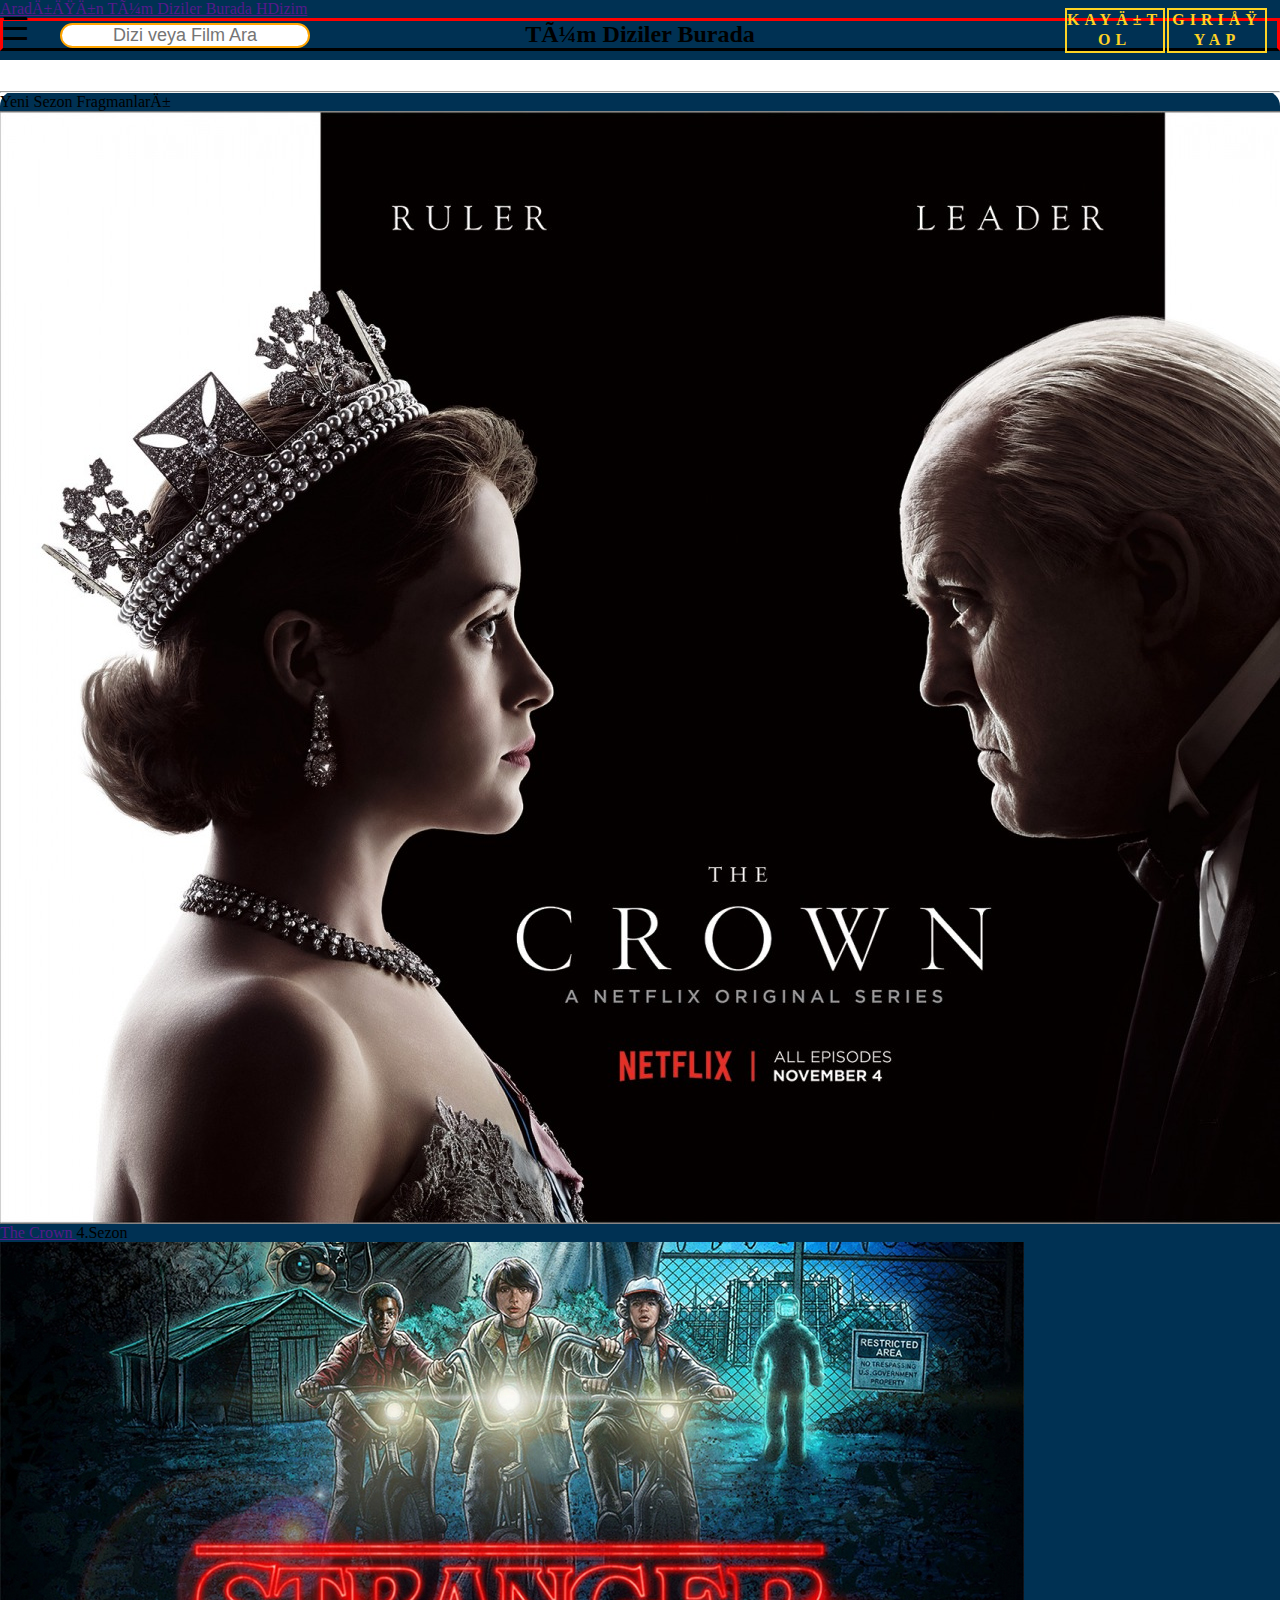
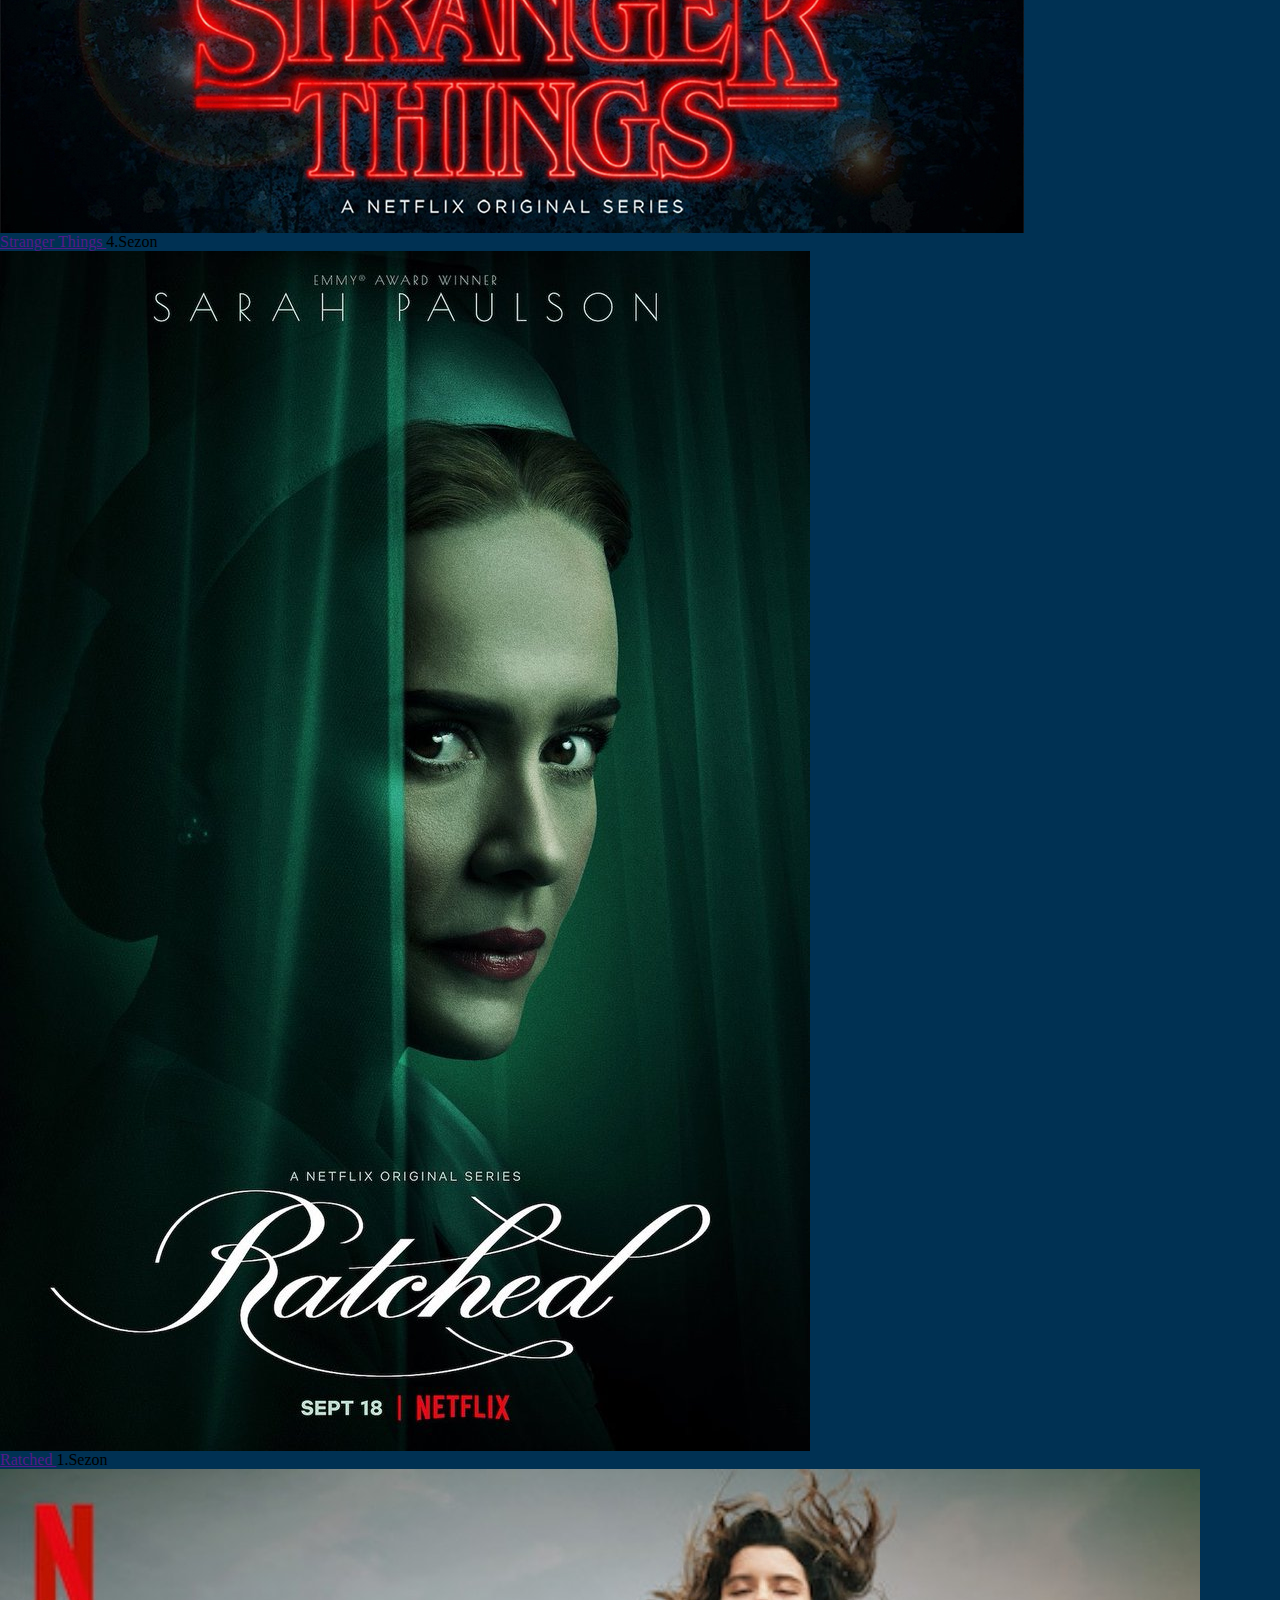
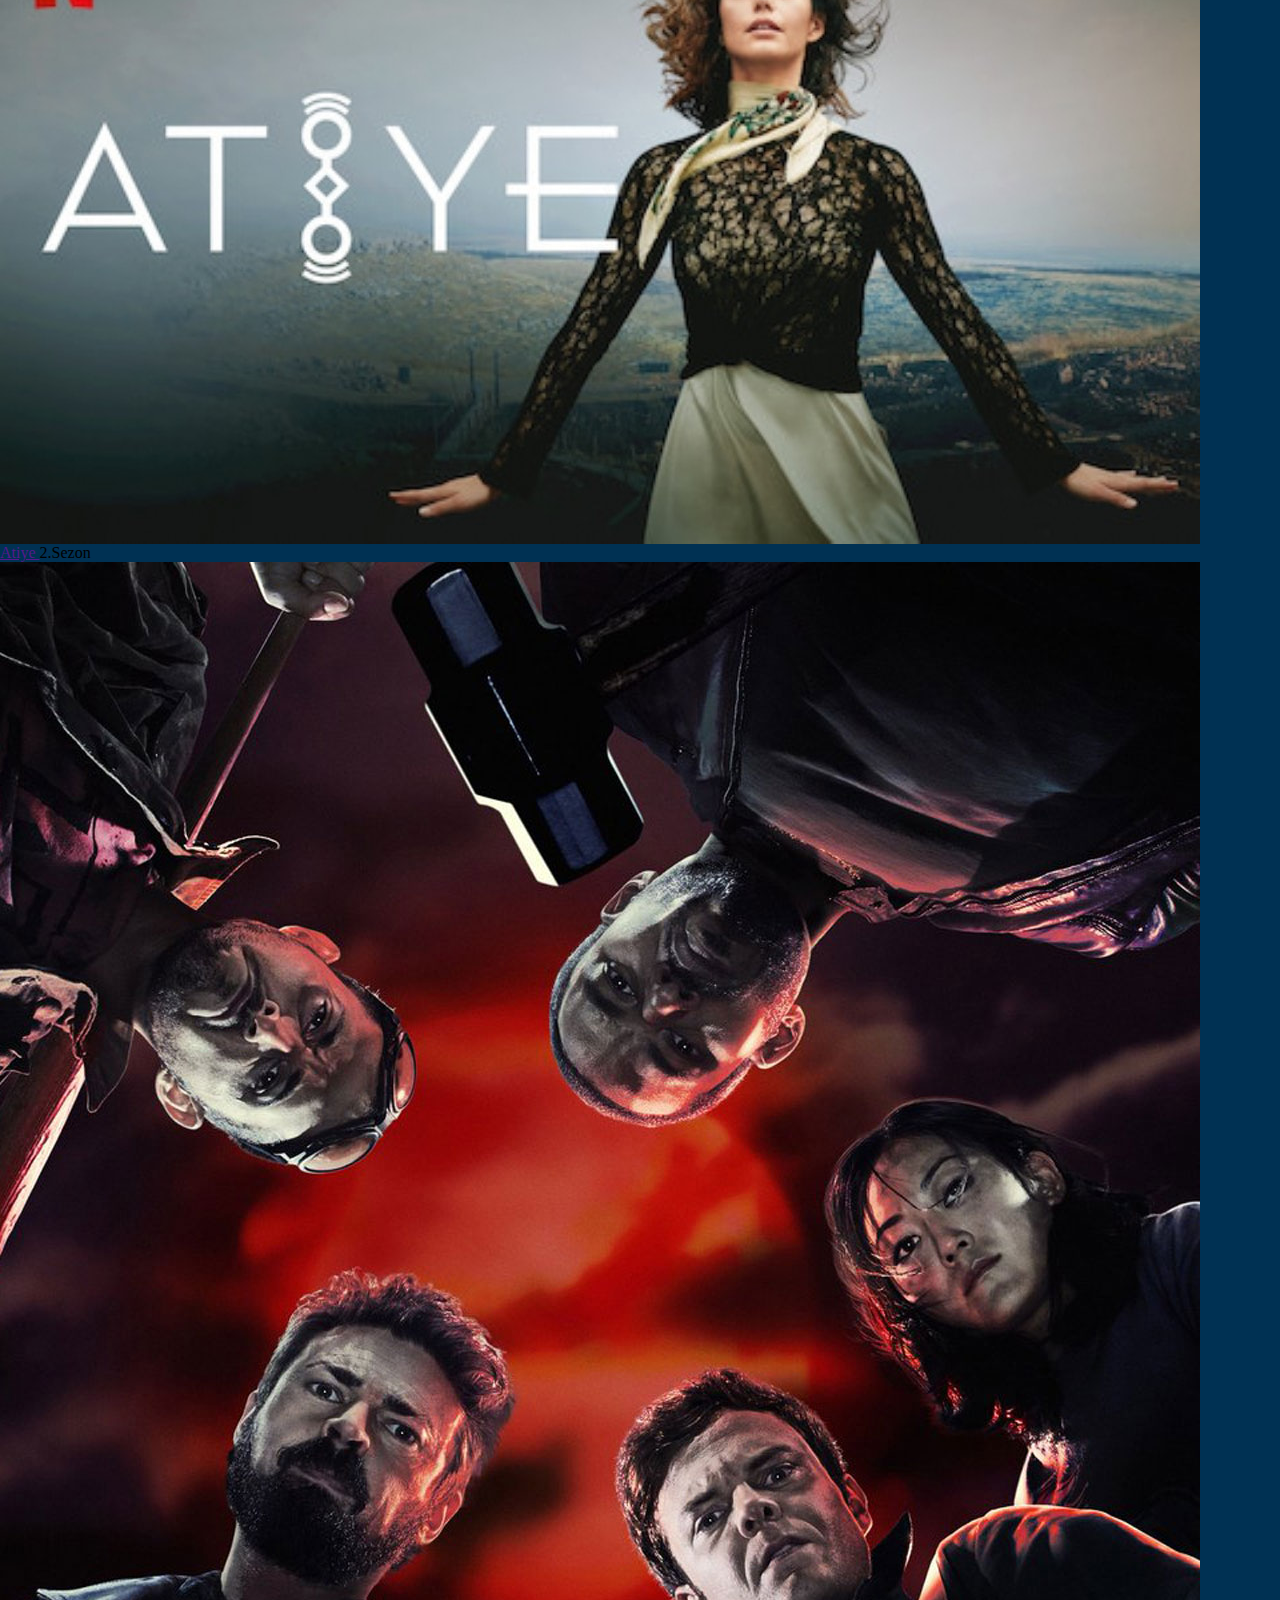
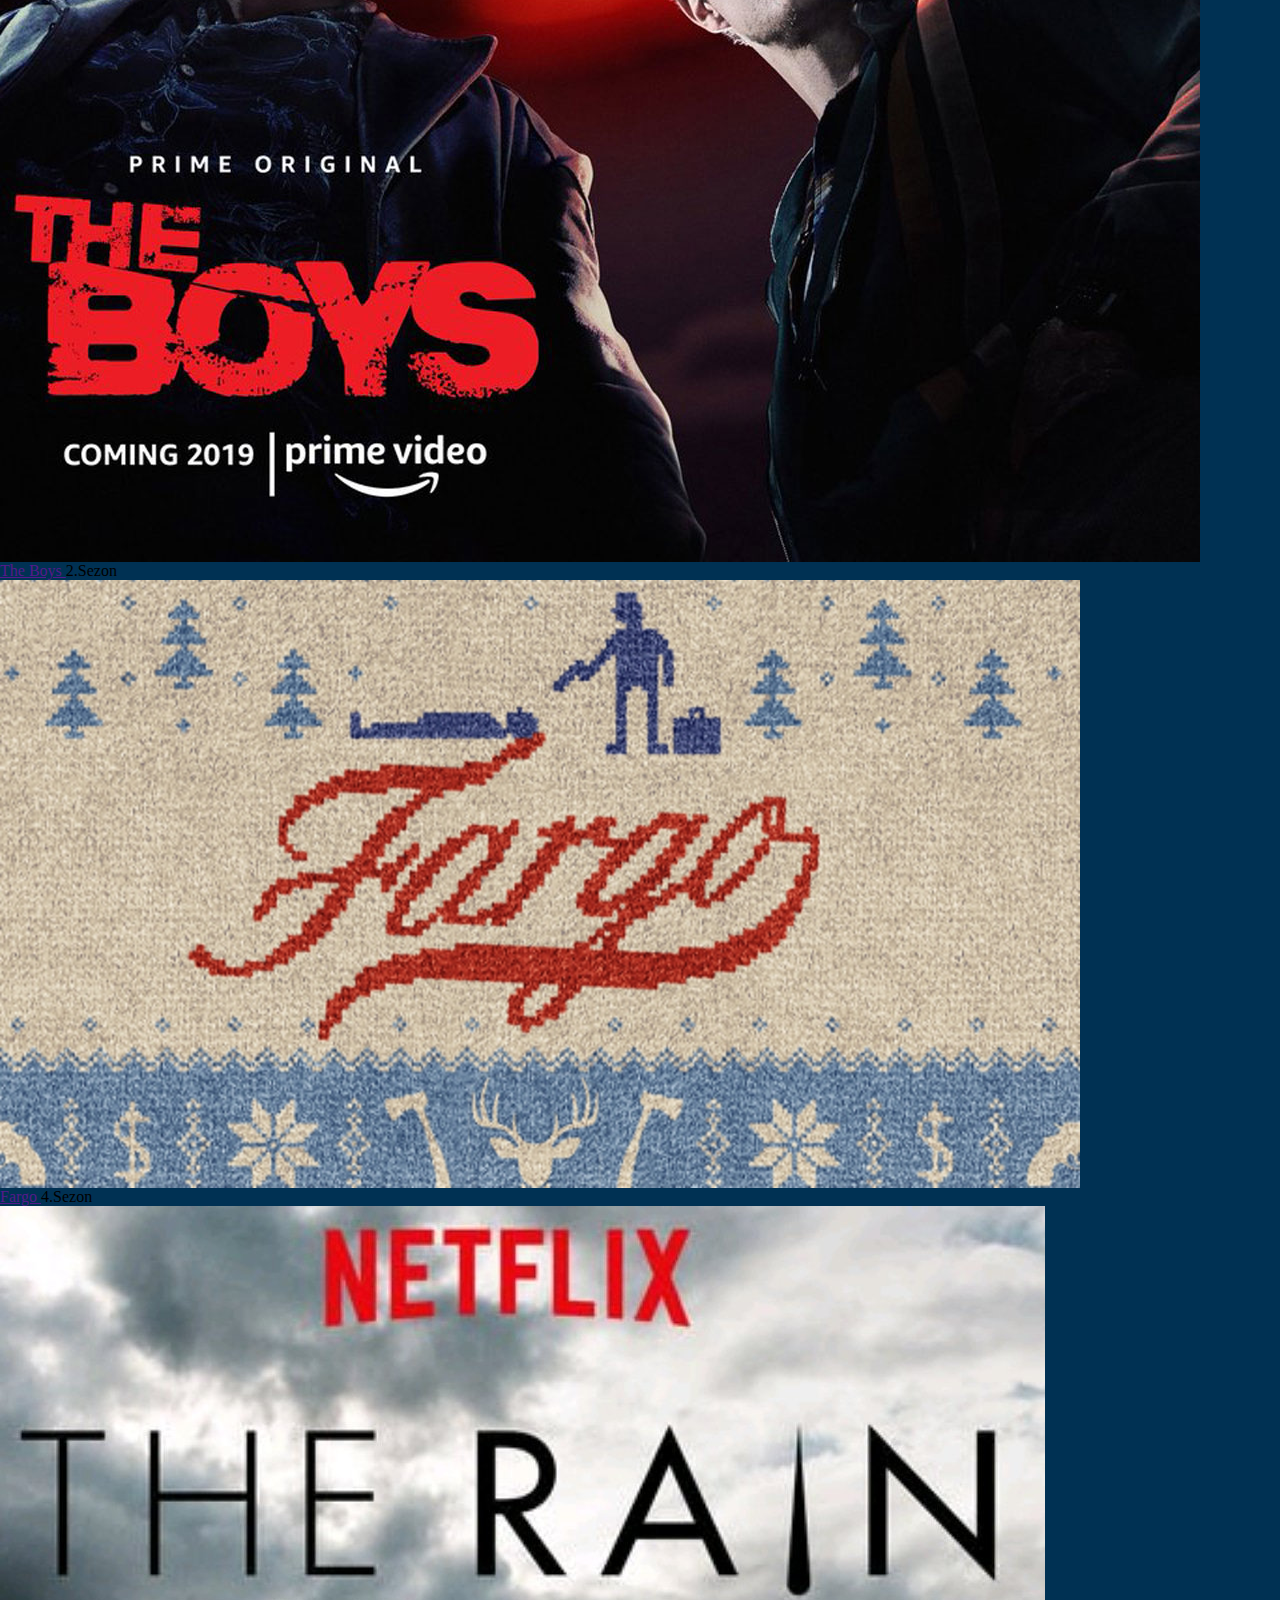
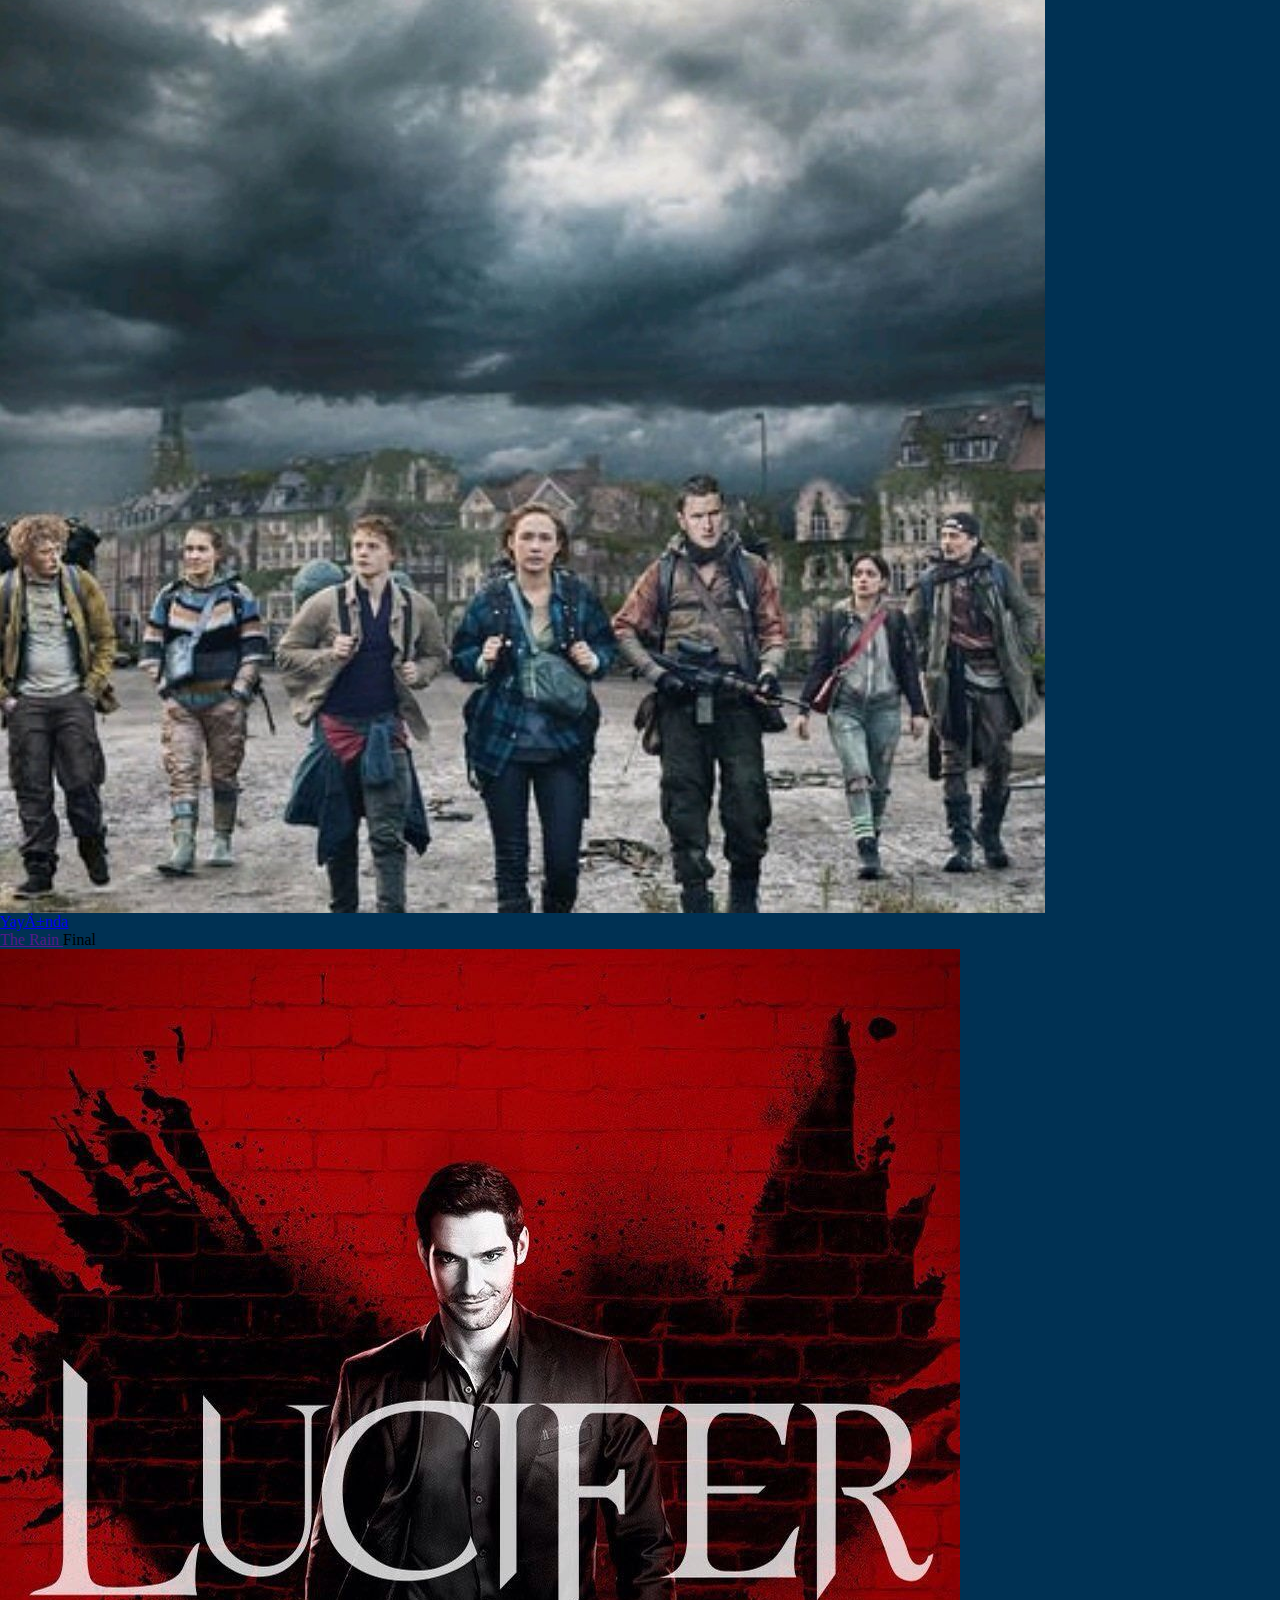
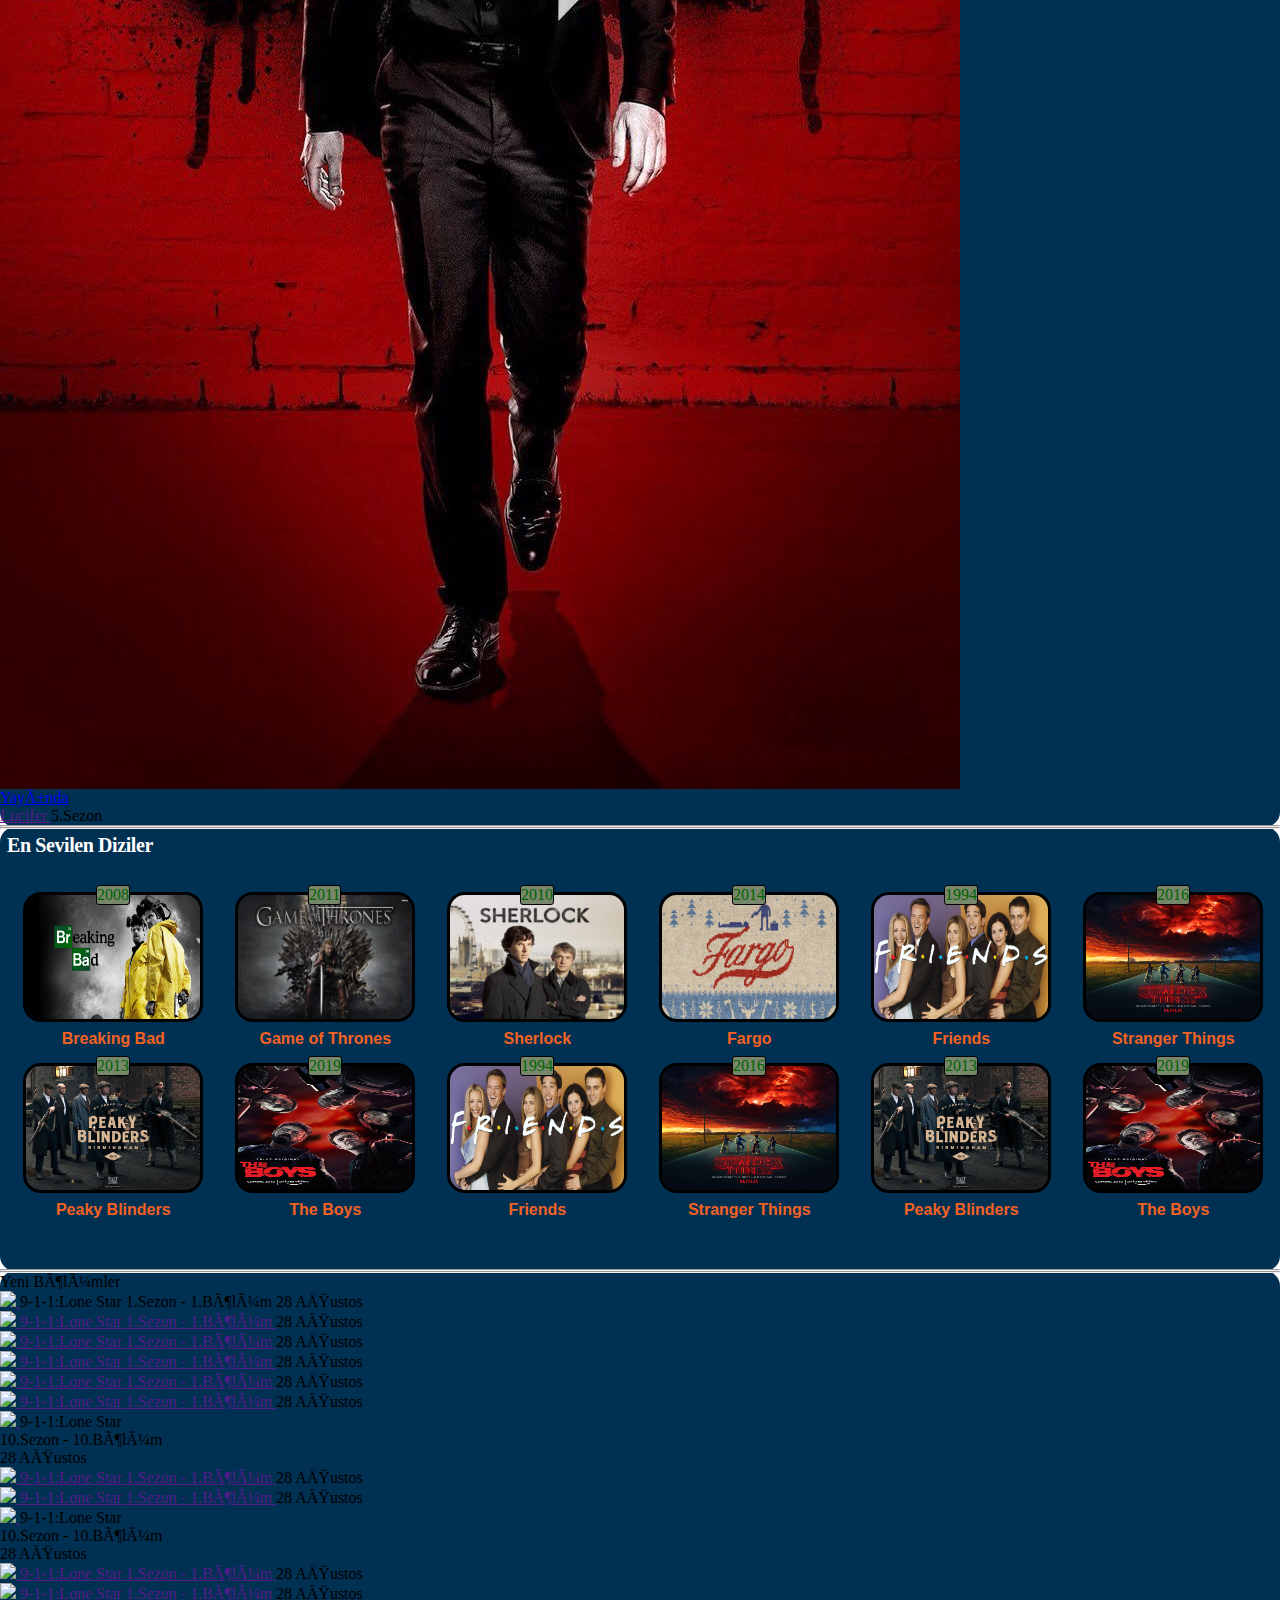
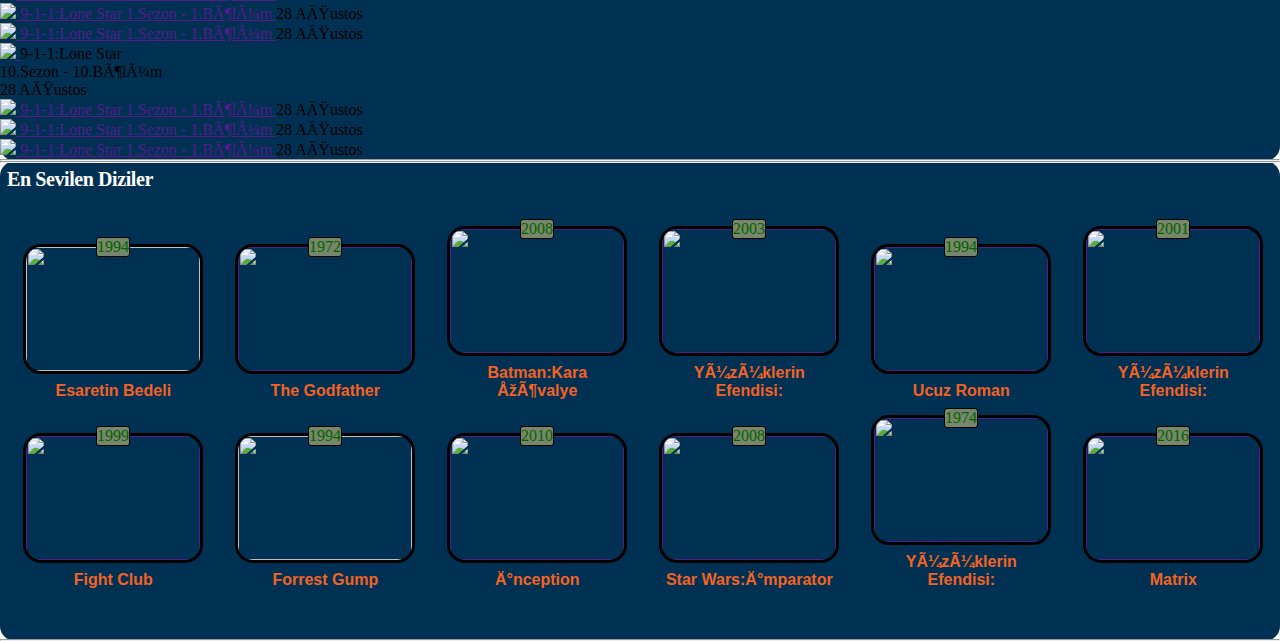
==== index.html @ 42cbdba3 "Update index.html" ====
<html>
<head>
	<meta http-equiv="Content-type" content="text/html;charset="utf-8">
	<title>HDizim</title>
	<style type="text/css">
	* {
		margin: 0;
		padding: 0;
		box-sizing: border-box;
	}

h1 {text-align:center;
		position:relative;
		top:15px;
		
    } 
h2 {text-align:center;
		border: red solid 3px;
		border-bottom-color:black;
		position:relative;
	}

h4 {
		font-size:15px;
		text-align:center;
		padding:4px 0;
        margin: 2px;
	}
h5 {
		font-size:16px;
		font-family:sans-serif;
		text-align:center;
		padding:8px 0;
		color:#f36223;
        margin: 3;
        

}

.en-sevilenler {
		position:relative;
		font-weight: 600;
		font-size: 20px;
		margin: 5px;
		color: #fff;
		letter-spacing: -.41px;
		left:2px;
	}
.en-sevilen-dizi {
		position:relative;
		width: 99.8%;
		margin:0 auto;
		padding: 15px 0;
        padding-bottom: 35px;
		flex-direction: row;
		justify-content: center;
		left:center;
        margin-bottom: 15px;
		
	}
.en-sev-foto {
        display: inline-block;
		width: 180px;
		height: 130px;
		margin: 15px 14px;
		transition: 0.8s;
        position: relative;
        border: 3px solid;
        border-radius: 18px;
        left: 8;
	}
.en-sev-foto:hover {
		transform:scale(1.2);
		z-index:2;
        position: relative;
	}
.en-sev-foto a {
		text-decoration:none;
	}	
.en-sev-foto img {
		height:100%;
		width:100%;
		border-radius:15px;
        position:relative;
	}
.çıkış-tarih {
    position: absolute;
    background-color: #78866b;
    left:40%;
    top:-10;
    border:1px solid black;
    border-radius: 3px;
    color:darkgreen;
    
}

@import url('https://fonts.googleapis.com/css?family=Josefin+Sans');

	.giriş .giriş-buton{
		margin: 15px;
		border: 2px solid #ffd324;
		width: 100px;
		height: 45px;
		text-align:center;
		line-height:20px;
		position: absolute;
		overflow: hidden;
		top:-7px;
		left:90%;
	}

	.giriş .giriş-buton a{
		color: #ffd324;
		text-decoration: none;
		text-transform: uppercase;
		letter-spacing: 5px;
		display: block;
		position: relative;
		z-index: 999;
		font-weight: bold;
		transition: all 0.5s ease;
		}

	.giriş .giriş-buton a:hover{
		color: #30333A;
	}

	.giriş .giriş-buton.btn_1:before{
		content: "";
		position: absolute;
		top: -60px;
		left: 0;
		width: 100%;
		height: 100%;
		background: #ffd324;
		transform: skewY(10deg);
		transition: all 0.5s ease;
	}

	.giriş .giriş-buton.btn_1:after{
		content: "";
		position: absolute;
		top: 60px;
		left: 0;
		width: 100%;
		height: 100%;
		background: #ffd324;
		transform: skewY(10deg);
		transition: all 0.5s ease;
	}

	.giriş .giriş-buton.btn_1:hover:before{
		top: -20px;
	}
	.giriş .giriş-buton.btn_1:hover:after{
		top: 20px;
	}

	.giriş .giriş-buton.btn_2:before{
		content: "";
		position: absolute;
		top: -60px;
		left: 0;
		width: 100%;
		height: 100%;
		background: #ffd324;
		transform: skewY(-10deg);
		transition: all 0.5s ease;
	}

	.giriş.giriş-buton.btn_2:after{
		content: "";
		position: absolute;
		top: 60px;
		left: 0;
		width: 100%;
		height: 100%;
		background: #ffd324;
		transform: skewY(-10deg);
		transition: all 0.5s ease;
	}

	.giriş .giriş-buton.btn_2:hover:before{
		top: -20px;
	}
	.giriş .giriş-buton.btn_2:hover:after{
		top: 20px;
	}
	.kayıt .kayıt-buton{
		margin: 15px;
		border: 2px solid #ffd324;
		width: 100px;
		height: 45px;
		text-align:center;
		line-height:20px;
		position: absolute;
		overflow: hidden;
		top:-7px;
		left:82%;
	}

	.kayıt .kayıt-buton a{
		color: #ffd324;
		text-decoration: none;
		text-transform: uppercase;
		letter-spacing: 5px;
		display: block;
		position: relative;
		z-index: 999;
		font-weight: bold;
		transition: all 0.5s ease;
		}

	.kayıt .kayıt-buton a:hover{
		color: #30333A;
	}

	.kayıt .kayıt-buton.btn_3:before{
		content: "";
		position: absolute;
		top: -60px;
		left: 0;
		width: 100%;
		height: 100%;
		background: #ffd324;
		transform: skewY(-10deg);
		transition: all 0.5s ease;
	}

	.kayıt .kayıt-buton.btn_3:after{
		content: "";
		position: absolute;
		top: 60px;
		left: 0;
		width: 100%;
		height: 100%;
		background: #ffd324;
		transform: skewY(-10deg);
		transition: all 0.5s ease;
	}

	.kayıt .kayıt-buton.btn_3:hover:before{
		top: -20px;
	}
	.kayıt .kayıt-buton.btn_3:hover:after{
		top: 20px;
	}

	.kayıt .kayıt-buton.btn_4:before{
		content: "";
		position: absolute;
		top: -60px;
		left: 0;
		width: 100%;
		height: 100%;
		background: #ffd324;
		transform: skewY(10deg);
		transition: all 0.5s ease;
	}

	.kayıt.kayıt-buton.btn_4:after{
		content: "";
		position: absolute;
		top: 60px;
		left: 0;
		width: 100%;
		height: 100%;
		background: #ffd324;
		transform: skewY(10deg);
		transition: all 0.5s ease;
	}

	.kayıt .kayıt-buton.btn_4:hover:before{
		top: -20px;
	}
	.kayıt .kayıt-buton.btn_4:hover:after{
		top: 20px;
	}
	.logo-bar {
    background: #003153;
    width: 100%;
    height: 60px;

}
.background-bar {
    background: #003153;
    width: 100%;
    height: auto;
    position: relative;
    top:31px;
    border-radius: 15px;
    
}
#search-box {
		max-width:30px;
		position:absolute;
		left:60px;
		top:2.5%;
	}
#search {
		width:250px;
		box-sizing:border-box;
		border:2px solid orange;
		border-radius:15px;
		font-size:18px;
		moz-transition: width 0.4s ease-in-out;
		o-transition: width 0.4s ease-in-out;
		webkit-transition: width 0.4s ease-in-out;
		transition: width 0.5s ;
		text-align:center;
		
	}
#search:focus {
		width:300px;
	}
	
    .side ul li ul{
		display: none;
	}
 
	.side ul li:hover ul{
		display: block;
	}
	.side ul li ul li a{
		background: #FFFF00;
		text-align: center;
		padding: 5px;
		border-bottom: 1px solid #FFFF00;
		font-size:17px;
	}
	.menu ul li ul li a:hover{
		padding-left: 15px;
  
	}
	.side {
		position:fixed;
		width:0;
		height:100%;
		background: #111;
		left:0;
		top:0;
		z-index:1;
		transition: 0.5s;
		padding-top:60px;
		overflow-x:hidden;
		background-color:#FFFF00;
		overflow-y:hidden;
	
	} 
	
	.side a {
		
		display:block;
		text-decoration:none;
		font-size:25px;
		color:black;
		padding: 8px 8px 8px 32px;
		transition: 0.3s;
		border:1px solid;
		border-color:#ffa420;
	}  
	
	.side a:hover {
		
		color: red;
		
	}
	
	.side .kapat {
		 position:absolute;
		 top:0;
		 right:10px;
		 font-size:36px;
		 border:none;
	} 
	 
	#menu {
		position:absolute;
		transition: margin-left .5s;
		padding:1px;
		top:1%;
		 
	}
	.side ul>li {
		position:relative;
	}
	.side .dropdown {
		position:absolute;
		left:80px;	
		padding-top:10px;

	}

	.side .dropdown li a {
		position:relative;
		background-color:red;
		border-radius:20px;
		border:3px solid black;
		margin:3px;
	}	
	.side ul ul {
		background-color:black;
		border:2px solid black;
		border-radius:5px;
	}

	.side .dropdown::before {
		content:'';
		border:8px solid transparent;
		border-bottom-color:black;
		position:absolute;
		left:47px;
		top:-3px;

	}
	.side .dropdown {
		height:60px;
	}
	.side ul ul {		
		list-style:none;
	}	
	.side ul .dropdown {
		display:none;
	}
	.side >ul >li:hover >a + .dropdown {
		display:block;

    #trailers {
        position: relative;
        list-style: none;
        margin: 10px 0 5px 0;
        padding: 0;
        display: flex;

	}
	
	.trailer-container {
		position:relative;
		left:0;
        margin: 2px 0 0 0;
	}
	.trailer-container ul {
		list-style:none;
		user-select:none;
		display:flex;
		overflow-y:center;

	}
	.trailer-container ul {
		padding:30px 0;
	}
	.trailer-container ul li {
		padding:0 10px;
		display:flex;
		flex-direction:column;
		align-items:center;
		justify-content:center;
	}
	.trailer-container ul li .pp img {
		padding: 3px;
		background: currentColor;
		border-radius: 50%;
		width: 100%;
		height: 100%;
	}
	.trailer-container ul li a {
		color:white;
		transition:0.8s;
		text-decoration:none;
    }
    .dizi-ad {
        font-weight: bolder;
        font-size:15px;
		text-align:center;
		padding:4px 0;
        margin: 2px;
	}
	.trailer-container ul li a:hover {
		color:black;
	}
	.trailer-container ul li:first-child {
		padding-left:10px;
	}
	.trailer-container ul li:last-child {
		padding-right:10px;
	}
	.trailer-container ul li .pp{
		width:75px;
		height:75px;
		border-radius:50%;
		padding:1px;
		position:relative;
	}
	.trailer-container ul li.trailer .pp{
		padding:2px;
		background:linear-gradient(45deg,#FFAB00 0%,#FFAB00 25%,#dc2743 50%,#FFAB00 75%,#dc2743 100%);
		width:100px;
		height:100px;
	}
	.trailer-container ul li .pp img {
		padding:4px;
		background:currentColor;
		border-radius:50%;
		width:100%;
		height:100%;
	}
	.trailer-container ul li span {
		color:rgba(255,255,255,.85);
		font-weight:300;
		font-size:14px;
		text-align:center;
		max-width:85px;
		overflow:hidden;
		text-overflow:ellipsis;
		margin-top:5px;
		
	}

	.trailer-bar {
		position:relative;
		font-weight: 600;
		font-size: 20px;
		margin-bottom: 5px;
        padding: 3px;
		color: #fff;
		letter-spacing: -.41px;
	}
	#trailers li a .yayında {
		background: #dc9d00;
		color: #000;
		font-size: 11px;
		padding: 5px;
		font-weight: 600;
		white-space: nowrap;
		-webkit-border-radius: 3px;
		-moz-border-radius: 3px;
		border-radius: 3px;
		line-height: 1;
		position: absolute;
		bottom: 0;
		left: 50%;
		transform: translate(-50%,0);
		border: 3px solid #30333A;
		
	}
	#trailers li .yayınlandı {
		color:gray;
	}
	.final {
		display:block;
		color:white;
		border:2px solid #960018;
		background-color:#960018;
		border-radius:15%;
        margin: 5px;
	}
	.sezon {
		display:block;
        position: relative;
		color:white;
		border:2px solid #8fbc8f;
		background-color:#8fbc8f;
		border-radius:15%;
		text-align:center;
        margin: 5px;
	}
	
	body {background-color:#30333A;
	
	}
	
	#en_iyiler {position:absolute;
		left:85%;
		top:80%;
	}
	
	#tüm-diziler {
        position:absolute;
		width:100%;
		top:9%;
        background: #003153;
	}

	#ad {position:absolute;
		length:40px;
		height:20px;
		top:5%;
		left:80%;
	}
	
	hr {
		display:block;
		position:relative;
        margin: 2px 15px;
        background-color: black;
        border-color:black;
        height: 3px;
	}
	#son-bar {position:relative;top:73%;}
	
	#logo {
		position:relative;
		border-radius:15px;
	}
    #logo a {
        display:inline-block;
        width: 100%;
        height: 80px;
        background: url(file:///C:/Users/ADMİN/Desktop/Thumbnail/Logo.png)center no-repeat;
        background-size: 160px;
        text-indent: -999px;
        cursor:context-menu;
    }
	.en-film {
		position:relative;
		font-weight: 600;
		font-size: 20px;
		padding-top: 10px;
		margin-bottom: 20px;
		color: #fff;
		letter-spacing: -.41px;
		top:under;
		top:74%;
		left:1%;
	}
#son-eklenen {
		position:relative;
		top:73%;
		font-size:20px;
		color:#fff;	
		font-weight: 600;
		font-size: 20px;
		padding-top: 5px;
		margin-bottom: 5px;
		color: #fff;
		letter-spacing: -.41px;
		left:1%;
        width: 100%;
	}
	.yeni-başlık {text-align:center; letter-spacing: -.41px; }
	
	.son-bolumler-bugün {
		position:relative;
		display:flex;
		flex:1 1 auto;
		margin:3px 3px;
		padding:3px 3px;
		top:73%;
		transition:0.4s;
		list-style:none;
		width:97.8%;
		left:3%;
	}
	.bugün {
		position:absolute;
		top:652px;
		font-size:28px;
		border:3px solid black;
		background:#00CC00;
		text-transform:uppercase;
		transform: rotate(270deg);
		width:110px;
		text-align:center;
		left:-2%;
		border-radius:15px;
	}
	.son-bolumler-dün {
		position:relative;
		display:flex;
		flex:1 1 auto;
		margin:3px 3px;
		padding:3px 3px;
		top:72%;
		transition:0.4s;
		list-style:none;
		width:100%;
		left:3%;
	}	
	.dün{
		position:absolute;
		top:790px;
		font-size:28px;
		border:3px solid lime;
		background:#00a693;
		text-transform:uppercase;
		transform: rotate(270deg);
		width:110px;
		text-align:center;
		left:-2%;
		border-radius:15px;
	}	
	.son-bolum {
		position:relative;
		margin:5px 7px 5px 7px;
		padding:5px 5px 5px 5px;
		border:2px solid #45cea2;
		border-radius:5px;
		background:#45cea2;
		transition:0.5s;
	}
	.son-bolum a{
		text-decoration:none;
		color:black;
	}
	.son-bolum:hover {
		background-color:#4a545c;
		transition:0.5s;
		border-color:white;
	}
	.yeni-foto {
		position:relative;
		width:70px;
		height:60px;
		border-radius:7px;
		margin:3px 2px 3px 2px;
	}
.sezon-bolum {
		font-size:18px; 
		font-family:sans-serif;
		text-align:center;
		margin:1px;
	}
.sezon-bolum-küçük {
		font-size:17px; 
		font-family:sans-serif;
		text-align:center;
		margin:1px;
	}	
.son-bolum .yeni-kutu {
		display: block;
		flex-direction: column;
		flex: 1 1 auto;
		min-width: 0;
		position: relative;
	}

.date {
		color: #6d7080;
		background: #14161d;
		font-weight: 600;
		font-size: 17px;
		border-radius: 5px;
		text-align:center;
		height:58px;
		padding:7px 2px 0 2px;
		position: absolute;
		top: 10px;
		right: 10px;
		z-index: 2;		
	}	
.en-tarih {
		position:relative;
		color:#606e8c;
		font-size:17px;
	}
	</style>
</head>

<body>
<div class="logo-bar">
<section>
<div id="logo"><a href="">Aradığın Tüm Diziler Burada HDizim</a></div>
<span id="tüm-diziler"><h2> Tüm Diziler Burada </h2></span>
</section>
<script type="text/javascript">
		let logo = document.getElementById("logo");
		
	window.addEventListener('scroll', function(){
		var value =  window.scrollY;
		
		logo.style.top = -value * 0.15 + 'px';
	
</script>
</div>
<form>
	<div id="search-box">
		<input type="text" id="search" placeholder="Dizi veya Film Ara">
		<i class="fa fa-search"></i>
	</div>
</form>
<div class="giriş">
<div class="giriş-buton btn_1" onclick="popup()">
	<a href="">Giriş Yap</a>
</div>
</div>
<script type="text/javascript">
	function popup() {
		window.open('giriş.html','giriş','fullscreen=yes');
	}
	
</script>
<div class="kayıt">
<div class="kayıt-buton btn_3" onclick="popup2()">
	<a href="">Kayıt Ol</a>
</div>
</div>
<script type="text/javascript">
	function popup2() {
		window.open('kayıt.html','kayıt','fullscreen=yes');
	}
	
</script>
<div class="background-bar">
<hr class="en-bar">                          
<div class="trailer-bar">Yeni Sezon Fragmanları</div>
<div class="trailer-container">
	<ul id="trailers">
		<li class="trailer">
			<div class="pp" title="Fragmanı İzlemek İçin Tıkla">
			 <a href="https://www.youtube.com/watch?v=Xw_Kxy74WKU">
				<img src="the-crown.jpg">

			</a>
			</div>
			<a href="" title="Diziyi İzlemek İçin Tıkla" class="dizi-ad">
				The Crown
			</a>
			<span class="sezon">4.Sezon</span>	
		</li>
		<li class="trailer">
			<div class="pp" title="Fragmanı İzlemek İçin Tıkla">
				<a href="https://www.youtube.com/watch?v=1HJ5xYU-BGo">
					<img src="stranger-things.jpg">
				</a>
			</div>
			<a href="" title="Diziyi İzlemek İçin Tıkla" class="dizi-ad">
				Stranger Things
			</a>
			<span class="sezon">4.Sezon</span>
		</li>
		<li class="trailer">
			<div class="pp" title="Fragmanı İzlemek İçin Tıkla">
			<a href="https://www.youtube.com/watch?v=ZU9ZtlkSnnE">
				<img src="ratched.jpg">
			</a>
			</div>
			<a href="" title="Diziyi İzlemek İçin Tıkla" class="dizi-ad">			
				Ratched
			</a>
			<span class="sezon">1.Sezon</span>
		</li>
		<li class="trailer">
			<div class="pp" title="Fragmanı İzlemek İçin Tıkla">
			<a href="https://www.youtube.com/watch?v=eeKmEzWVKSg">
				<img src="atiye.jpg">
			</a>
			</div>
			<a href="" title="Diziyi İzlemek İçin Tıkla" class="dizi-ad">			
				Atiye	
			</a>
			<span class="sezon">2.Sezon</span>
		</li>
		<li class="trailer">
			<div class="pp" title="Fragmanı İzlemek İçin Tıkla">
			<a href="https://www.youtube.com/watch?v=MN8fFM1ZdWo">
				<img src="the-boys.jpg">
			</a>
			</div>
			<a href="" title="Diziyi İzlemek İçin Tıkla" class="dizi-ad">			
				The Boys
			</a>
			<span class="sezon">2.Sezon</span>
		</li>
		<li class="trailer">
			<div class="pp" title="Fragmanı İzlemek İçin Tıkla">
			<a href="https://www.youtube.com/watch?v=I4ISTHi45_s">
				<img src="fargo.png">
			</a>
			</div>
			<a href="" title="Diziyi İzlemek İçin Tıkla" class="dizi-ad">
				Fargo	
			</a>
			<span class="sezon">4.Sezon</span>
		</li>
		<li class="trailer">
			<div class="pp" title="Fragmanı İzlemek İçin Tıkla">
			<a href="https://www.youtube.com/watch?v=1EWuUgknC90&t=5s" class="yayınlandı">
				<img src="the-rain.jpg">
		<div class="yayında">Yayında</div>				
			</a>		
			</div>
			<a href="" title="Diziyi İzlemek İçin Tıkla" class="dizi-ad">
				The Rain	
			</a>
			<span class="final">Final</span>
		</li>	
		<li class="trailer">
			<div class="pp" title="Fragmanı İzlemek İçin Tıkla">
			<a href="https://www.youtube.com/watch?v=3mTh2joPPj8&t=23s" class="yayinlandi">
				<img src="luci-tra.jpg">
		<div class="yayında">Yayında</div>				
			</a>		
			</div>
			<a href="" title="Diziyi İzlemek İçin Tıkla" class="dizi-ad">
				Lucifer	
			</a>
			<span class="sezon">5.Sezon</span>
		</li>		
	</ul>
</div>
<hr class="en-bar">
</div>

<div class="background-bar">
<hr class="en-bar">
<div class="en-sevilenler">En Sevilen Diziler</div>
<div class="en-sevilen-dizi">
	<div class="en-sev-foto">
		<a href="file:///C:/Users/ADMİN/Desktop/Site/new%202.html">
			<img src="breaking-bad.jpeg">
		<span class="çıkış-tarih">	
			2008
		</span>
		<h5>Breaking Bad</h5>			
		</a>	
	</div>
	<div class="en-sev-foto">
		<a href="">
		<img src="game-of-thrones.jpg"/>
		<span class="çıkış-tarih">2011</span>		
		<h5>Game of Thrones</h5>
		</a>
	</div>	
	<div class="en-sev-foto">
	<a href="">
		<img src="sherlock1.jpg"/>
		<span class="çıkış-tarih">2010</span>		
		<h5>Sherlock</h5>
	</a>
	</div>
	<div class="en-sev-foto">
	<a href>
		<img src="fargo.png"/>
		<span class="çıkış-tarih">2014</span>			
		<h5>Fargo</h5>
	</a>
	</div>
	<div class="en-sev-foto">
	<a href>
		<img src="friends.jpg"/>
		<span class="çıkış-tarih">1994</span>		
		<h5>Friends</h5>
	</a>
	</div>
	<div class="en-sev-foto">
	<a href>
		<img src="stranger_things.jpg"/>
		<span class="çıkış-tarih">2016</span>			
		<h5>Stranger Things</h5>
	</a>
	</div>
	<div class="en-sev-foto">
	<a href>
		<img src="peaky-blinders.jpg"/>
			<span class="çıkış-tarih">2013</span>		
			<h5>Peaky Blinders</h5>
			</a>		
		</div>
	<div class="en-sev-foto">
	<a href="">
		<img src="the-boys.jpg"/>
		<span class="çıkış-tarih">2019</span>		
		<h5>The Boys</h5>
	</a>
	</div>
	<div class="en-sev-foto">
	<a href>
		<img src="friends.jpg"/>
		<span class="çıkış-tarih">1994</span>			
		<h5>Friends</h5>
	</a>
	</div>
	<div class="en-sev-foto">
	<a href>
		<img src="stranger_things.jpg"/>
		<span class="çıkış-tarih">2016</span>		
		<h5>Stranger Things</h5>
	</a>
	</div>
	<div class="en-sev-foto">
	<a href>
		<img src="peaky-blinders.jpg"/>
		<span class="çıkış-tarih">2013</span>			
		<h5>Peaky Blinders</h5>
	</a>
	</div>
	<div class="en-sev-foto">
	<a href>
		<img src="the-boys.jpg"/>
			<span class="çıkış-tarih">2019</span>		
			<h5>The Boys</h5>
			</a>		
		</div>
	
	</div>
<hr class="en-bar">
</div>
<nav class="side" id="side"> 
	<a href="javascript:" class="kapat" onclick="kapat()">&times;</a>
<ul>
	<li><a href="#">Hesabım</a></li>
	<li><a href="#">Anasayfa</a>
	</li>
	<li><a href="#">Diziler</a>
	<div class="dropdown">
		<ul>
			<li>
				<a href="#">Animasyon</a>
			</li>
			<li>
				<a href="#">Aksiyon</a>
			</li>			
			<li>
				<a href="#">Bilim-Kurgu</a>
			</li>
			<li>
				<a href="#">Gerilim</a>
			</li>
			<li>
				<a href="#">Komedi</a>
			</li>			
		</ul>
	</div>
	</li>
	
	<li><a href="#">İletisim</a></li>
</ul>	
</nav>   
<div id="menu"> 
	<span id="menu-trigger" style="font-size:32px;cursor:pointer;" onclick="ac();">&#9776;</span>
</div>    
	 <script type="text/javascript"> 
	 
	   function ac() {
		   
		   document.getElementById("side").style.width = "250px";
		   document.getElementById("menu").style.marginLeft = "250px";
		   
	   }
	   
	    function kapat() {
		   
		   document.getElementById("side").style.width = "0";
		   document.getElementById("menu").style.marginLeft = "0";
		   
	   }

	 </script> 
<div class="background-bar">
<hr class="en-bar">
<div class="son-bölümler">Yeni Bölümler</div>
<div class="yeni-bölümler">
 <ul class="yeni-bölüm">
   <li>
		<div class="son-bolum">
			<a href="">
				<img class="yeni-foto" src="C:\Users\ADMİN\Desktop\Thumbnail\911-lone-star.jpg">
			</a>
            <span href="www.google.com" class="yeni-başlık">9-1-1:Lone Star</span>
            <span class="sezon-bolum">1.Sezon - 1.Bölüm</span>                                  

				<span class="date">
					<date>28 Ağustos</date>
				</span>	
		</div>
    </li>  
   <li>
		<div class="son-bolum">
			<a href="">
				<img class="yeni-foto" src="C:\Users\ADMİN\Desktop\Thumbnail\911-lone-star.jpg">
            <span class="yeni-başlık">9-1-1:Lone Star</span>
            <span class="sezon-bolum">1.Sezon - 1.Bölüm</span>                                  
			</a>
				<span class="date">
					<date>28 Ağustos</date>
				</span>	
		</div>
    </li> 
   <li>
		<div class="son-bolum">
			<a href="">
				<img class="yeni-foto" src="C:\Users\ADMİN\Desktop\Thumbnail\911-lone-star.jpg">
            <span class="yeni-başlık">9-1-1:Lone Star</span>
            <span class="sezon-bolum">1.Sezon - 1.Bölüm</span>                                  
			</a>
				<span class="date">
					<date>28 Ağustos</date>
				</span>	
		</div>
    </li> 
   <li>
		<div class="son-bolum">
			<a href="">
				<img class="yeni-foto" src="C:\Users\ADMİN\Desktop\Thumbnail\911-lone-star.jpg">
            <span class="yeni-başlık">9-1-1:Lone Star</span>
            <span class="sezon-bolum">1.Sezon - 1.Bölüm</span>                                 
			</a>
				<span class="date">
					<date>28 Ağustos</date>
				</span>	
		</div>
    </li> 
   <li>
		<div class="son-bolum">
			<a href="">
				<img class="yeni-foto" src="C:\Users\ADMİN\Desktop\Thumbnail\911-lone-star.jpg">
            <span class="yeni-başlık">9-1-1:Lone Star</span>
            <span class="sezon-bolum">1.Sezon - 1.Bölüm</span>                                  
			</a>
				<span class="date">
					<date>28 Ağustos</date>
				</span>	
		</div>
    </li> 
   <li>
		<div class="son-bolum">
			<a href="">
				<img class="yeni-foto" src="C:\Users\ADMİN\Desktop\Thumbnail\911-lone-star.jpg">
            <span class="yeni-başlık">9-1-1:Lone Star</span>
            <span class="sezon-bolum">1.Sezon - 1.Bölüm</span>                                  
			</a>
				<span class="date">
					<date>28 Ağustos</date>
				</span>	
		</div>
    </li> 
   <li>
		<div class="son-bolum">
			<a href="">
				<img class="yeni-foto" src="C:\Users\ADMİN\Desktop\Thumbnail\911-lone-star.jpg">
			</a>
            <span class="yeni-başlık">9-1-1:Lone Star</span>
            <p class="sezon-bolum">10.Sezon - 10.Bölüm</p>
				<span class="date">
					<date>28 Ağustos</date>
				</span>				
		</div>
    </li> 
   <li>
		<div class="son-bolum">
			<a href="">
				<img class="yeni-foto" src="C:\Users\ADMİN\Desktop\Thumbnail\911-lone-star.jpg">
            <span class="yeni-başlık">9-1-1:Lone Star</span>
            <span class="sezon-bolum">1.Sezon - 1.Bölüm</span>                                  
			</a>
				<span class="date">
					<date>28 Ağustos</date>
				</span>	
		</div>
    </li> 
   <li>
		<div class="son-bolum">
			<a href="">
				<img class="yeni-foto" src="C:\Users\ADMİN\Desktop\Thumbnail\911-lone-star.jpg">
            <span class="yeni-başlık">9-1-1:Lone Star</span>
            <span class="sezon-bolum">1.Sezon - 1.Bölüm</span>                                  
			</a>
				<span class="date">
					<date>28 Ağustos</date>
				</span>	
		</div>
    </li> 
   <li>
		<div class="son-bolum">
			<a href="">
				<img class="yeni-foto" src="C:\Users\ADMİN\Desktop\Thumbnail\911-lone-star.jpg">
			</a>
            <span class="yeni-başlık">9-1-1:Lone Star</span>
            <p class="sezon-bolum">10.Sezon - 10.Bölüm</p>
				<span class="date">
					<date>28 Ağustos</date>
				</span>				
		</div>
    </li>
   <li>
		<div class="son-bolum">
			<a href="">
				<img class="yeni-foto" src="C:\Users\ADMİN\Desktop\Thumbnail\911-lone-star.jpg">
            <span class="yeni-başlık">9-1-1:Lone Star</span>
            <span class="sezon-bolum">1.Sezon - 1.Bölüm</span>                                  
			</a>
				<span class="date">
					<date>28 Ağustos</date>
				</span>	
		</div>
    </li> 
   <li>
		<div class="son-bolum">
			<a href="">
				<img class="yeni-foto" src="C:\Users\ADMİN\Desktop\Thumbnail\911-lone-star.jpg">
            <span class="yeni-başlık">9-1-1:Lone Star</span>
            <span class="sezon-bolum">1.Sezon - 1.Bölüm</span>                                  
			</a>
				<span class="date">
					<date>28 Ağustos</date>
				</span>	
		</div>
    </li> 
   <li>
		<div class="son-bolum">
			<a href="">
				<img class="yeni-foto" src="C:\Users\ADMİN\Desktop\Thumbnail\911-lone-star.jpg">
            <span class="yeni-başlık">9-1-1:Lone Star</span>
            <span class="sezon-bolum">1.Sezon - 1.Bölüm</span>                                  
			</a>
				<span class="date">
					<date>28 Ağustos</date>
				</span>	
		</div>
    </li> 
   <li>
		<div class="son-bolum">
			<a href="">
				<img class="yeni-foto" src="C:\Users\ADMİN\Desktop\Thumbnail\911-lone-star.jpg">
            <span class="yeni-başlık">9-1-1:Lone Star</span>
            <span class="sezon-bolum">1.Sezon - 1.Bölüm</span>                                  
			</a>
				<span class="date">
					<date>28 Ağustos</date>
				</span>	
		</div>
    </li> 
   <li>
		<div class="son-bolum">
			<a href="">
				<img class="yeni-foto" src="C:\Users\ADMİN\Desktop\Thumbnail\911-lone-star.jpg">
			</a>
            <span class="yeni-başlık">9-1-1:Lone Star</span>
            <p class="sezon-bolum">10.Sezon - 10.Bölüm</p>
				<span class="date">
					<date>28 Ağustos</date>
				</span>				
		</div>
    </li>
   <li>
		<div class="son-bolum">
			<a href="">
				<img class="yeni-foto" src="C:\Users\ADMİN\Desktop\Thumbnail\911-lone-star.jpg">
            <span class="yeni-başlık">9-1-1:Lone Star</span>
            <span class="sezon-bolum">1.Sezon - 1.Bölüm</span>                                  
			</a>
				<span class="date">
					<date>28 Ağustos</date>
				</span>	
		</div>
    </li> 
   <li>
		<div class="son-bolum">
			<a href="">
				<img class="yeni-foto" src="C:\Users\ADMİN\Desktop\Thumbnail\911-lone-star.jpg">
            <span class="yeni-başlık">9-1-1:Lone Star</span>
            <span class="sezon-bolum">1.Sezon - 1.Bölüm</span>                                  
			</a>
				<span class="date">
					<date>28 Ağustos</date>
				</span>	
		</div>
    </li>
	<li>
		<div class="son-bolum">
			<a href="">
				<img class="yeni-foto" src="C:\Users\ADMİN\Desktop\Thumbnail\911-lone-star.jpg">
            <span class="yeni-başlık">9-1-1:Lone Star</span>
            <span class="sezon-bolum">1.Sezon - 1.Bölüm</span>                                  
			</a>
				<span class="date">
					<date>28 Ağustos</date>
				</span>	
		</div>
    </li>
 </ul>   
</div>
<hr class="en-bar">                                  
</div>                                                           
<div class="background-bar">  
<hr class="en-bar"> 
<div class="en-sevilenler">En Sevilen Diziler</div>
<div class="en-sevilen-dizi">
	<div class="en-sev-foto">
		<a href="file:///C:/Users/ADMİN/Desktop/Site/new%202.html">
			<img src="C:\Users\ADMİN\Desktop\Thumbnail\esaretin-bedeli.jpg">
		<span class="çıkış-tarih">1994</span>
		<h5>Esaretin Bedeli</h5>			
		</a>	
	</div>
	<div class="en-sev-foto">
		<a href="">
		<img src="C:\Users\ADMİN\Desktop\Thumbnail\the-godfather.jpg"/>
		<span class="çıkış-tarih">1972</span>		
		<h5>The Godfather</h5>
		</a>
	</div>
	<div class="en-sev-foto">
	<a href="">
		<img src="C:\Users\ADMİN\Desktop\Thumbnail\the-dark-knight.jpg"/>
		<span class="çıkış-tarih">2008</span>		
		<h5>Batman:Kara Şövalye</h5>
	</a>
	</div>
	<div class="en-sev-foto">
	<a href>
		<img src="C:\Users\ADMİN\Desktop\Thumbnail\yüzüklerin-efendisi-king.jpg"/>
		<span class="çıkış-tarih">2003</span>			
		<h5>Yüzüklerin Efendisi:</h5>
	</a>
	</div>
	<div class="en-sev-foto">
	<a href>
		<img src="C:\Users\ADMİN\Desktop\Thumbnail\pulp_fiction.jpg"/>
		<span class="çıkış-tarih">1994</span>		
		<h5>Ucuz Roman</h5>
	</a>
	</div>
	<div class="en-sev-foto">
	<a href>
		<img src="C:\Users\ADMİN\Desktop\Thumbnail\yüzük-kardeşliği.jpg"/>
		<span class="çıkış-tarih">2001</span>			
		<h5>Yüzüklerin Efendisi:</h5>
	</a>
	</div>
	<div class="en-sev-foto">
	<a href>
		<img src="C:\Users\ADMİN\Desktop\Thumbnail\fight-club.jpg"/>
			<span class="çıkış-tarih">1999</span>		
			<h5>Fight Club</h5>
			</a>		
		</div>
	<div class="en-sev-foto">
		<a href="file:///C:/Users/ADMİN/Desktop/Site/new%202.html">
			<img src="C:\Users\ADMİN\Desktop\Thumbnail\forrest-gump.jpg">
		<span class="çıkış-tarih">1994</span>
		<h5>Forrest Gump</h5>			
		</a>	
	</div>
	<div class="en-sev-foto">
		<a href="">
		<img src="C:\Users\ADMİN\Desktop\Thumbnail\inception.jpg"/>
		<span class="çıkış-tarih">2010</span>		
		<h5>İnception</h5>
		</a>
	</div>	
	<div class="en-sev-foto">
	<a href="">
		<img src="C:\Users\ADMİN\Desktop\Thumbnail\star-wars.jpg"/>
		<span class="çıkış-tarih">2008</span>		
		<h5>Star Wars:İmparator</h5>
	</a>
	</div>
	<div class="en-sev-foto">
	<a href>
		<img src="C:\Users\ADMİN\Desktop\Thumbnail\the-two-towers.jpg"/>
		<span class="çıkış-tarih">1974</span>			
		<h5>Yüzüklerin Efendisi:</h5>
	</a>
	</div>
	<div class="en-sev-foto">
	<a href>
		<img src="C:\Users\ADMİN\Desktop\Thumbnail\the-matrix.jpg"/>
		<span class="çıkış-tarih">2016</span>		
		<h5>Matrix</h5>
	</a>
	</div>
	
	</div>
<hr class="en-bar">
</div>


</body>
</html>
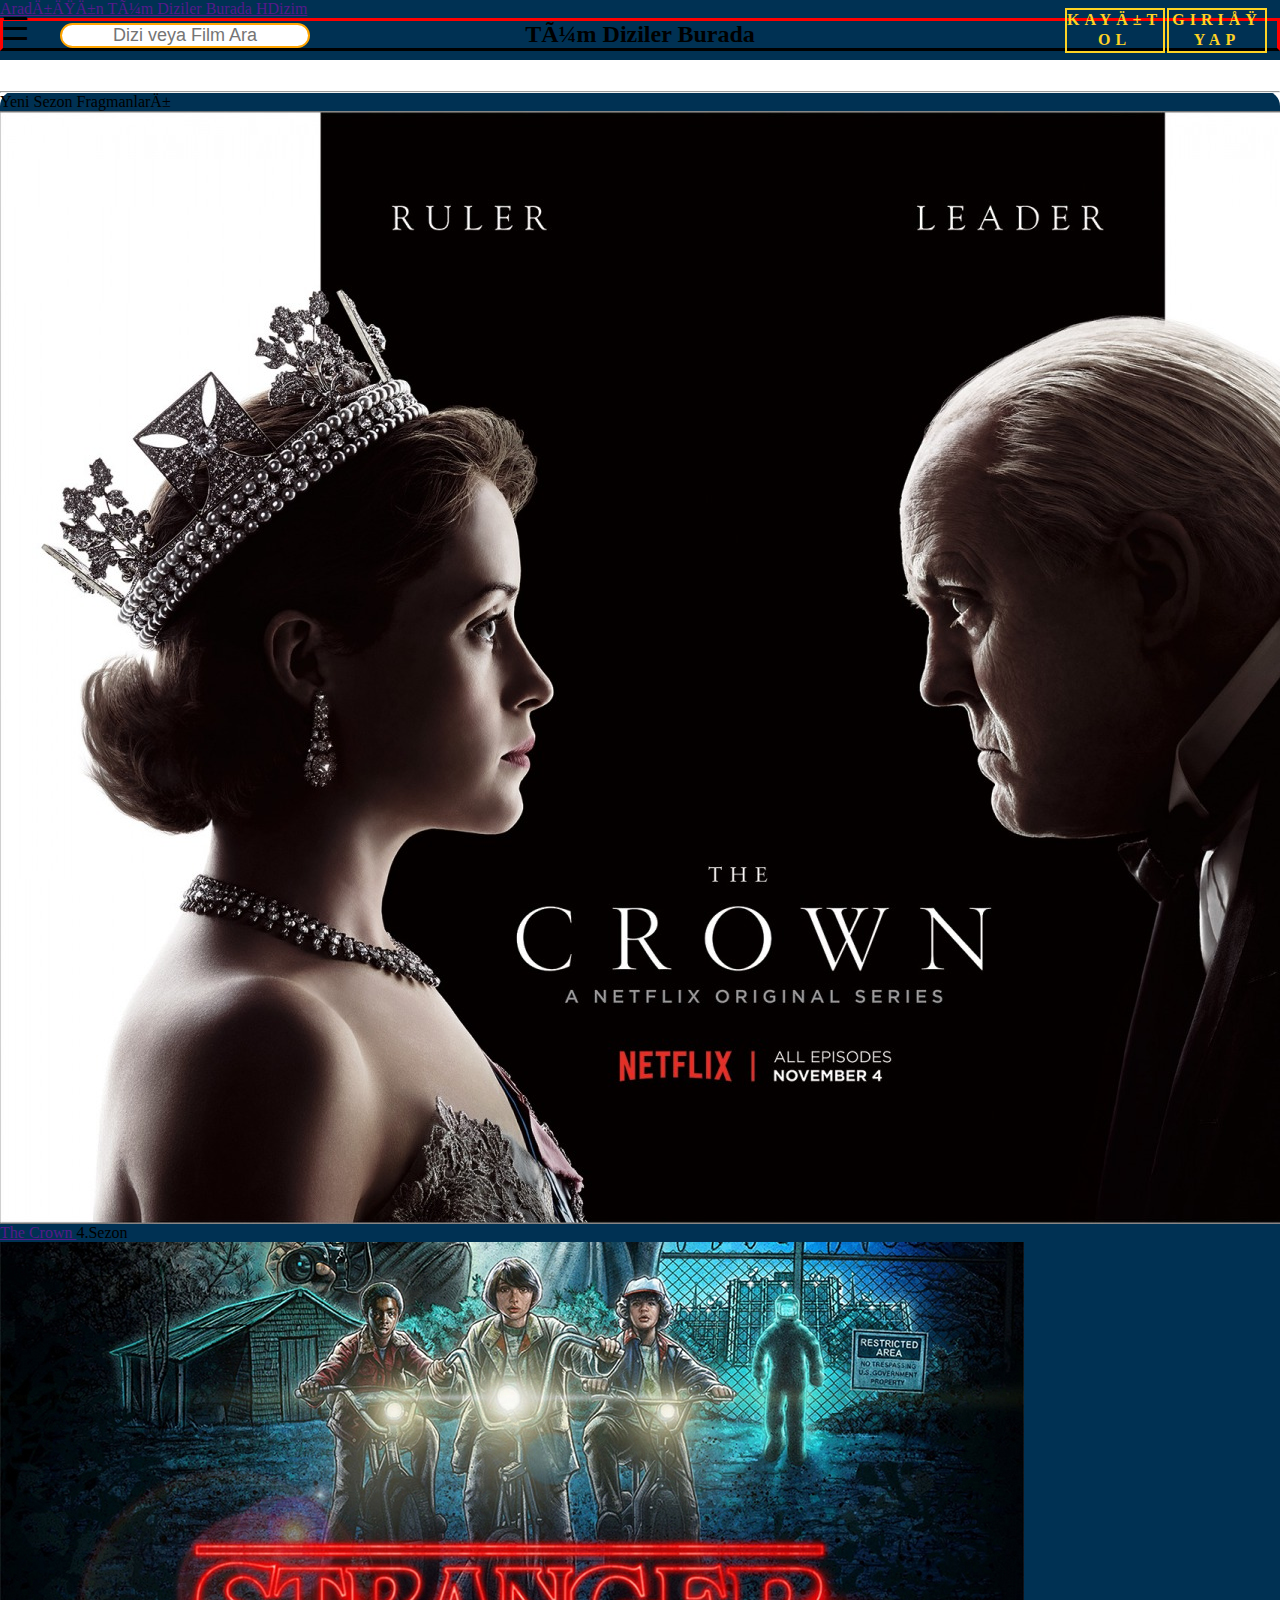
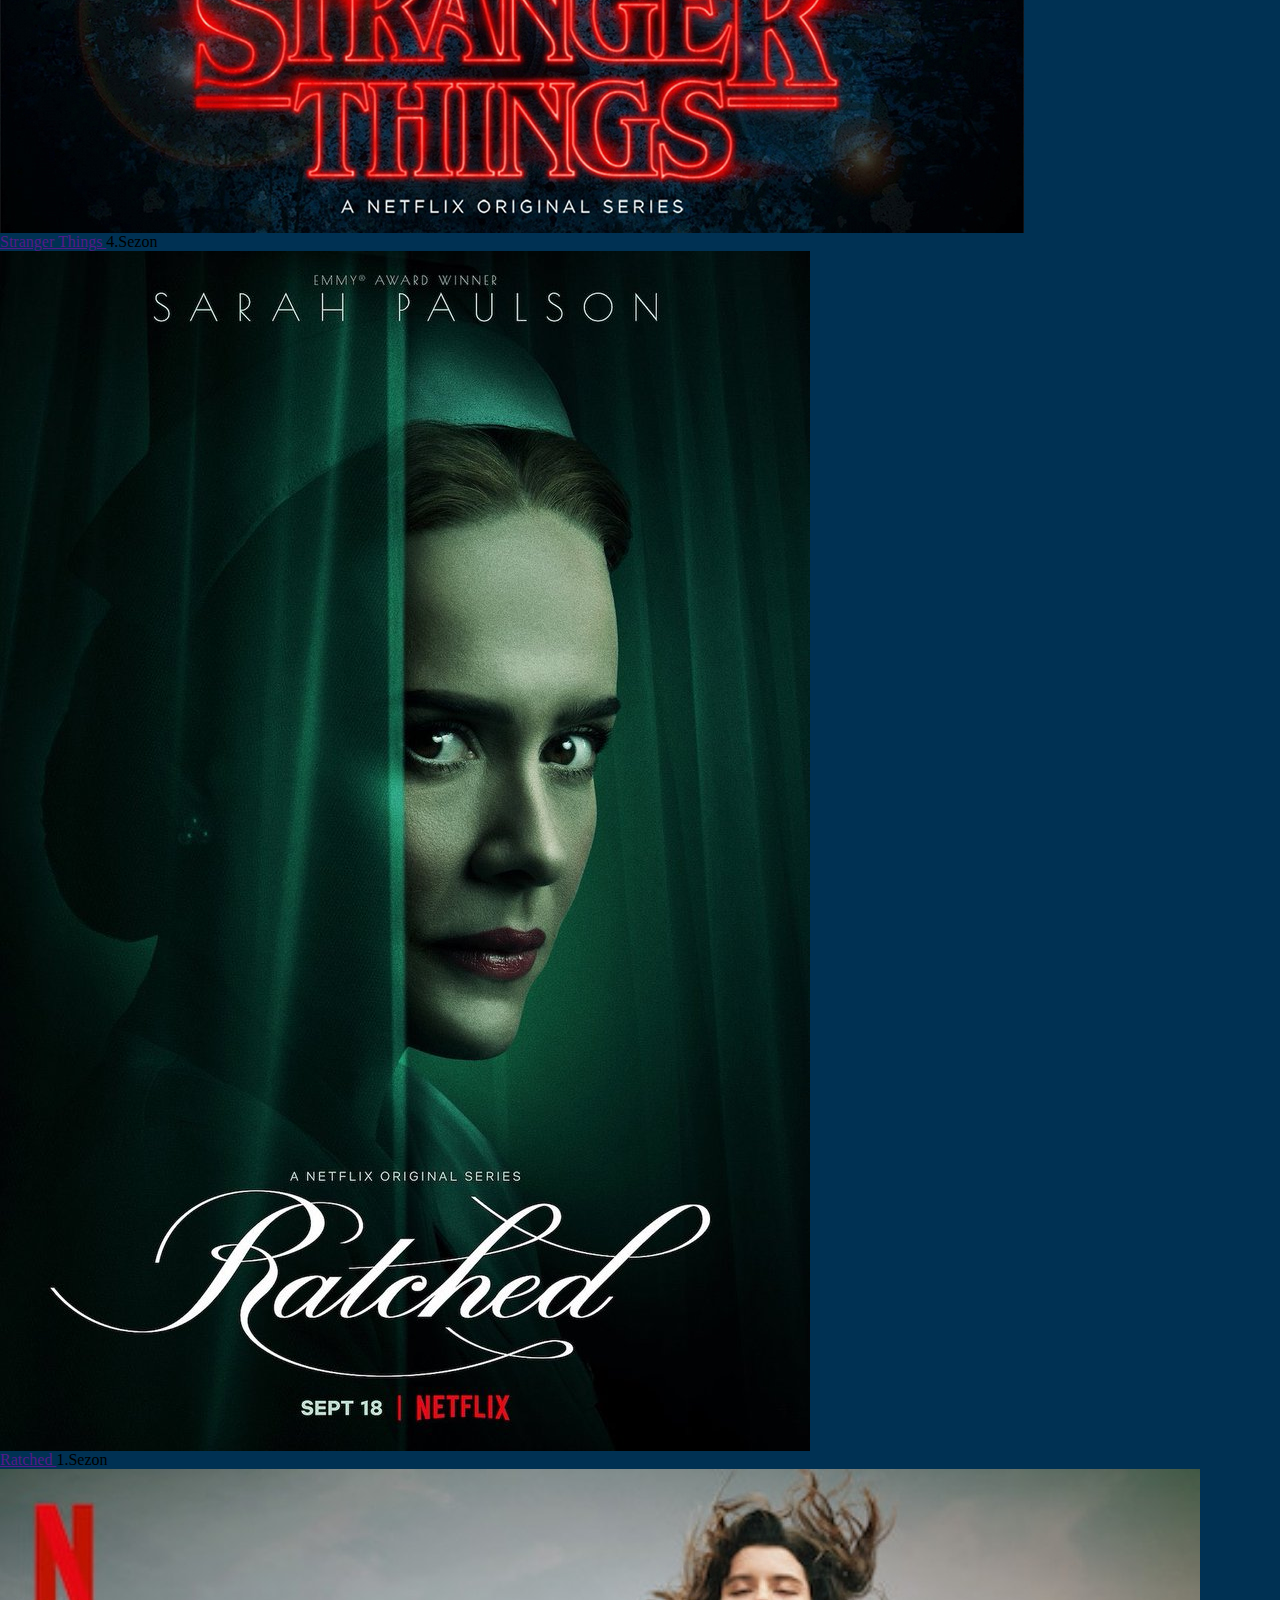
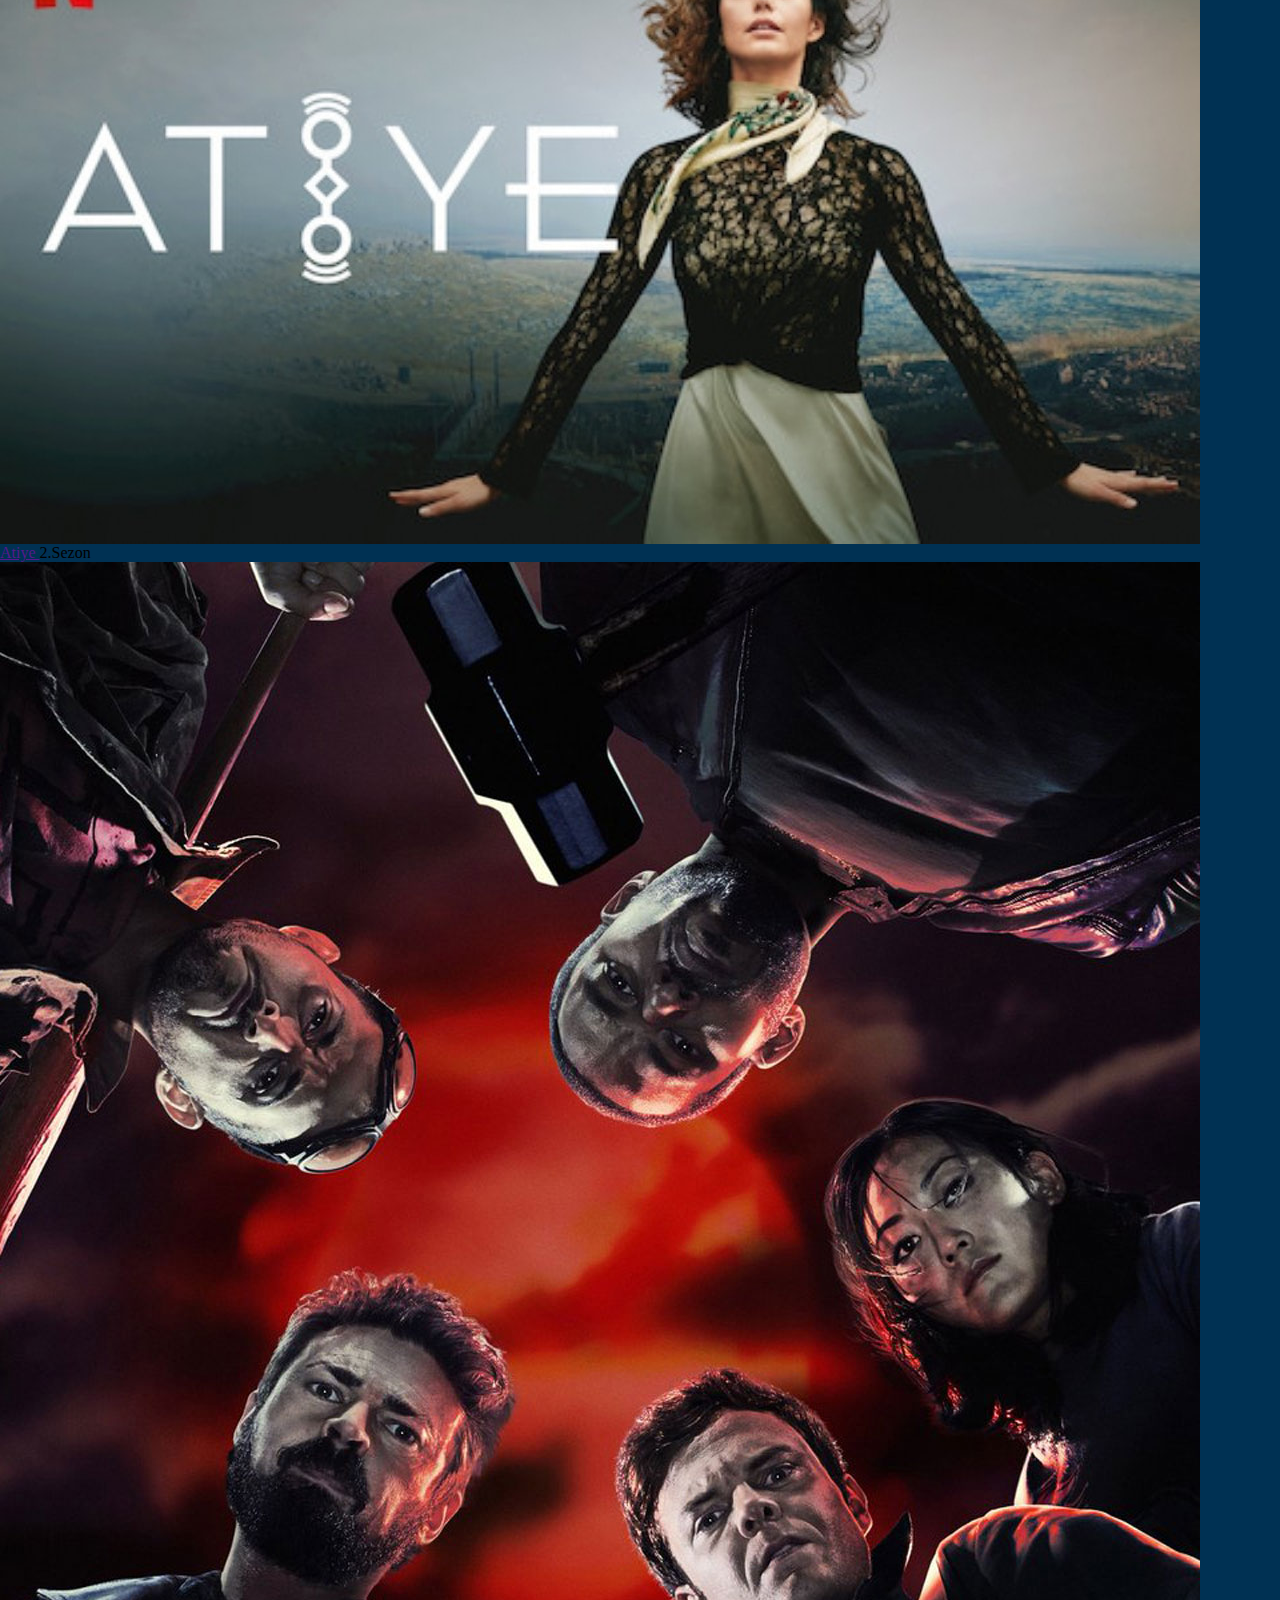
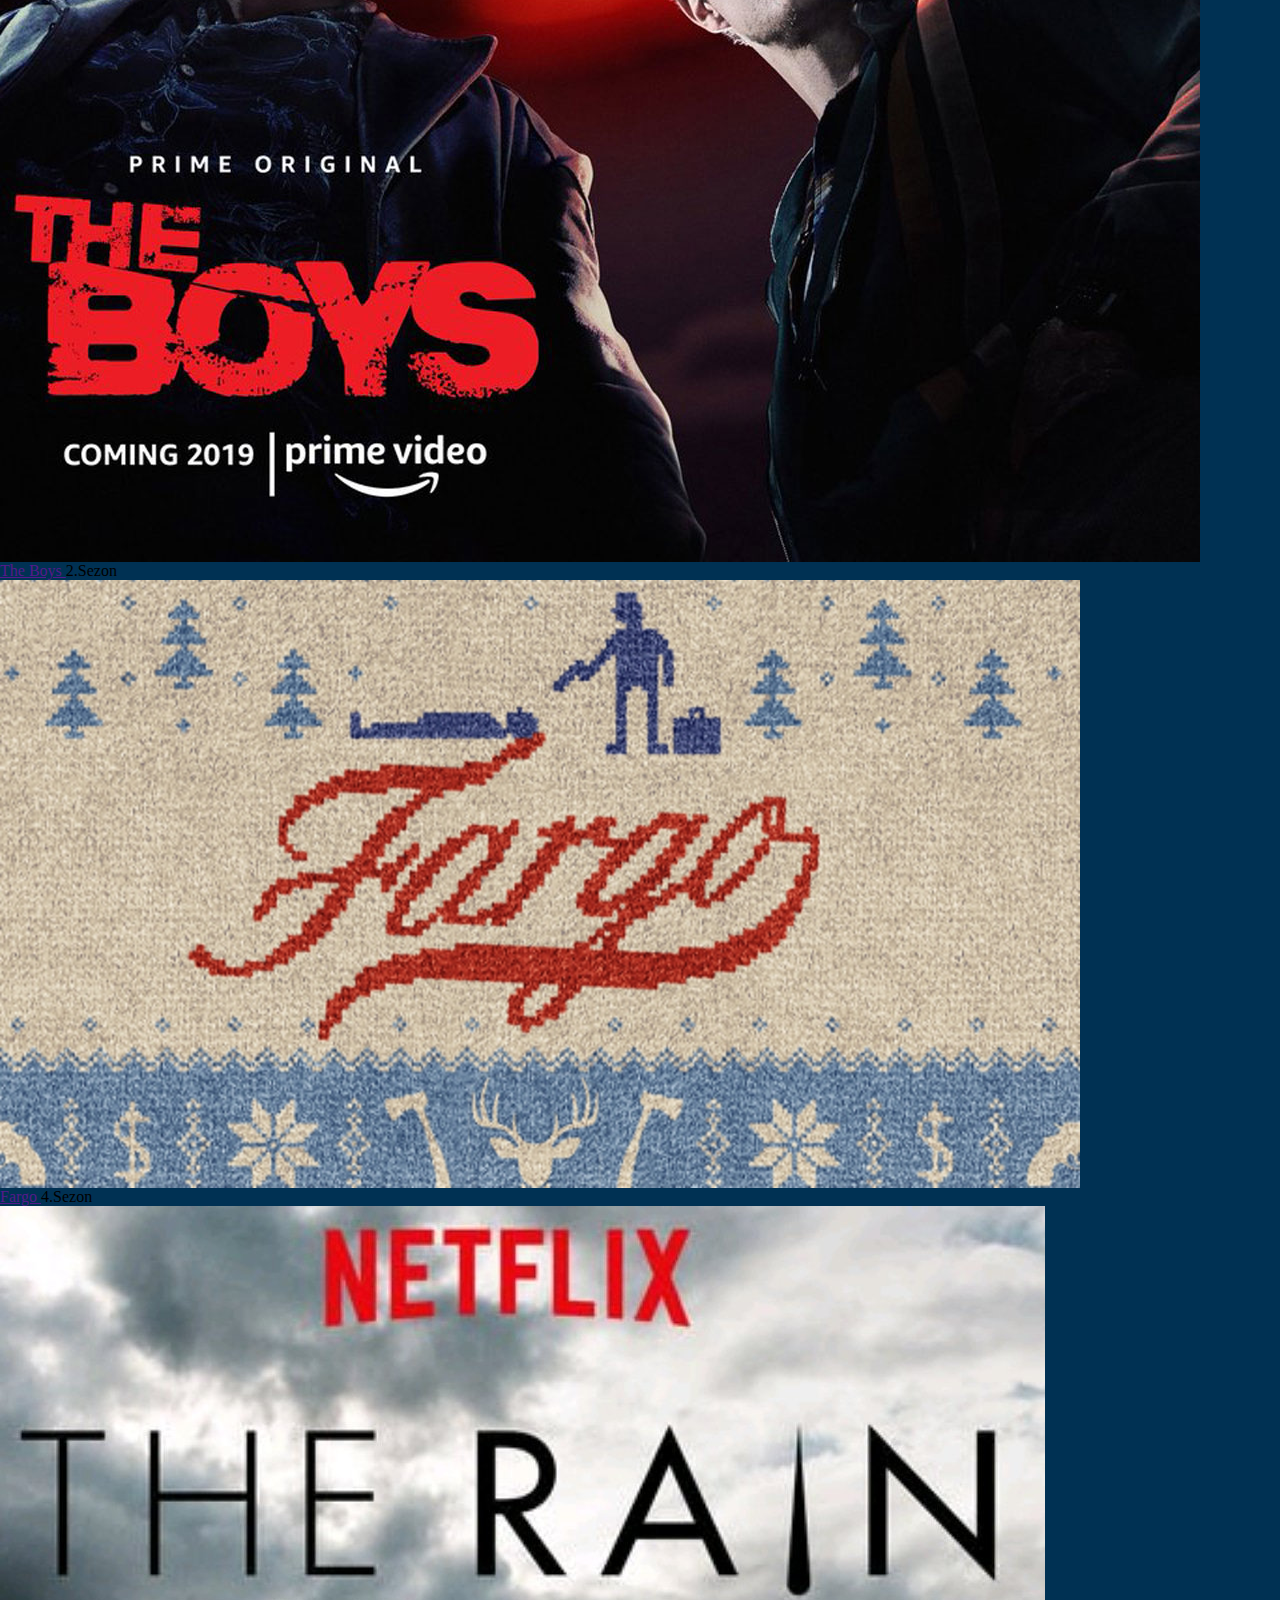
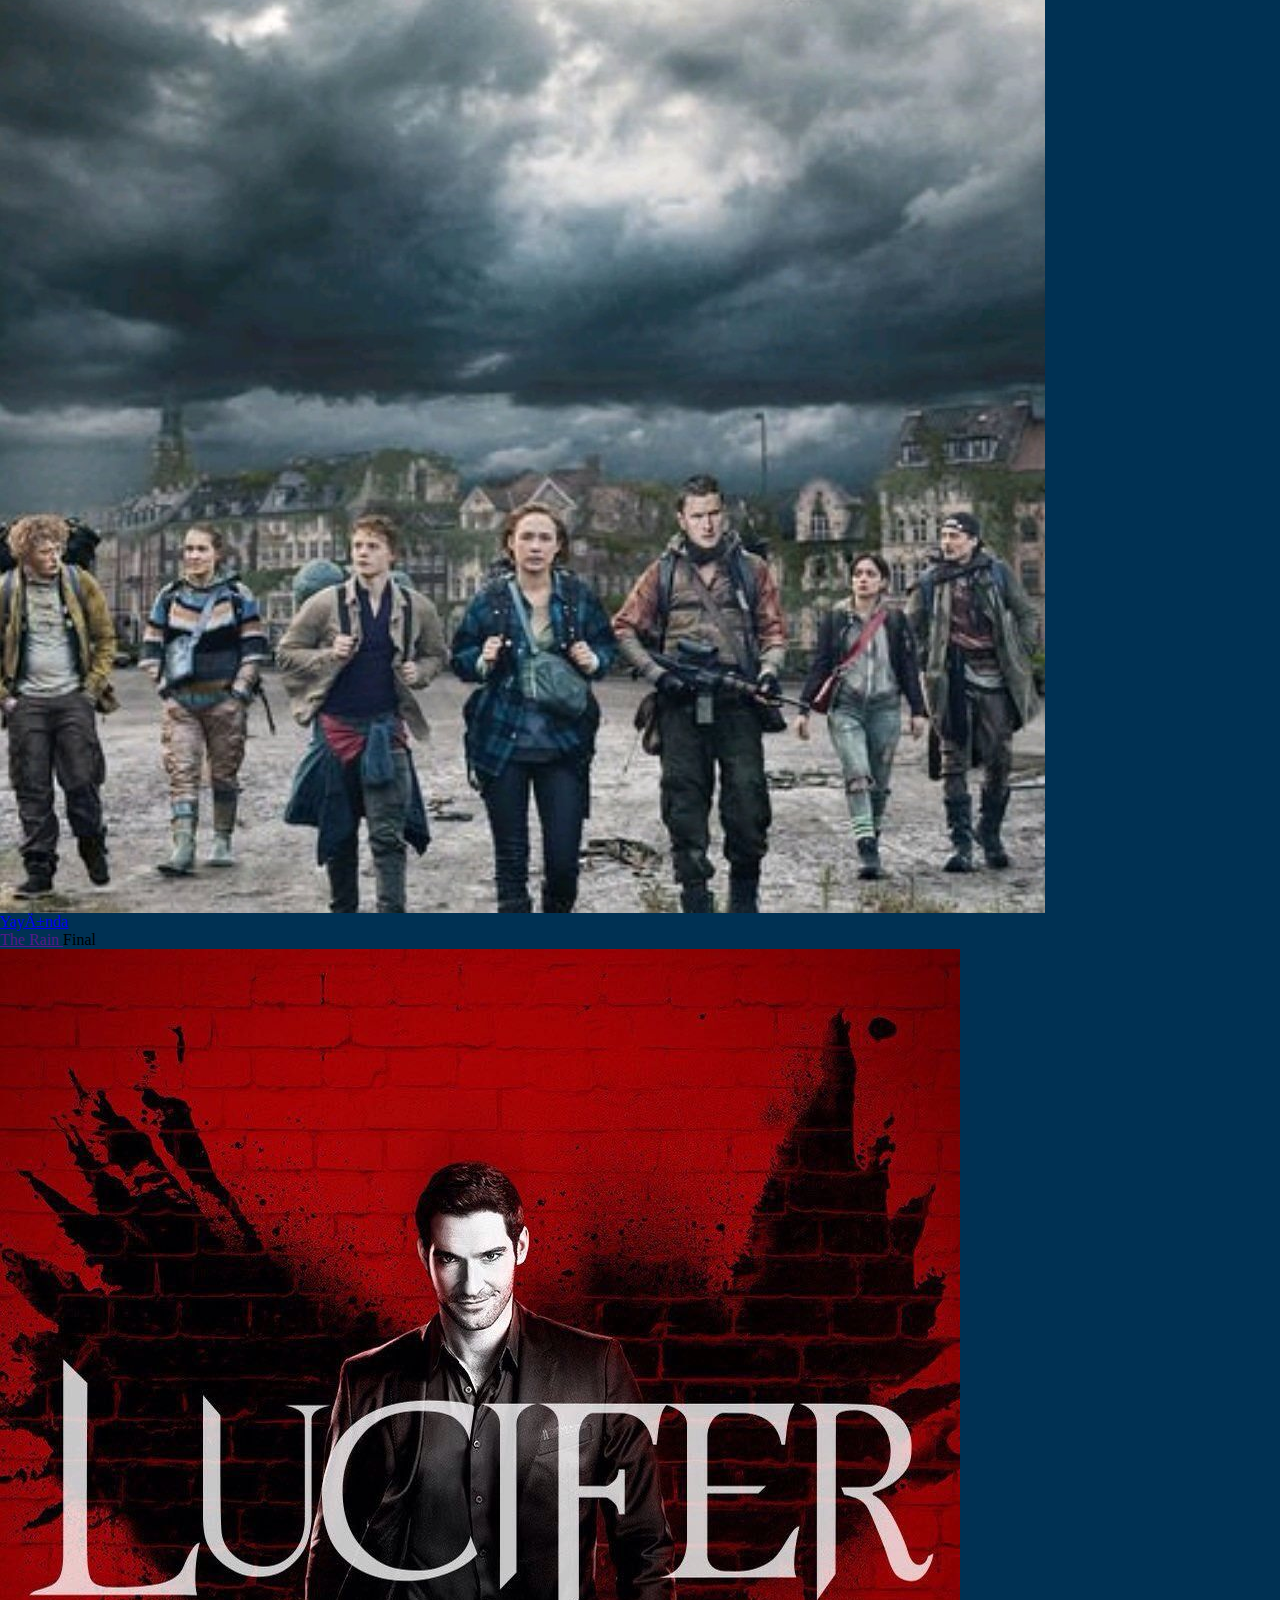
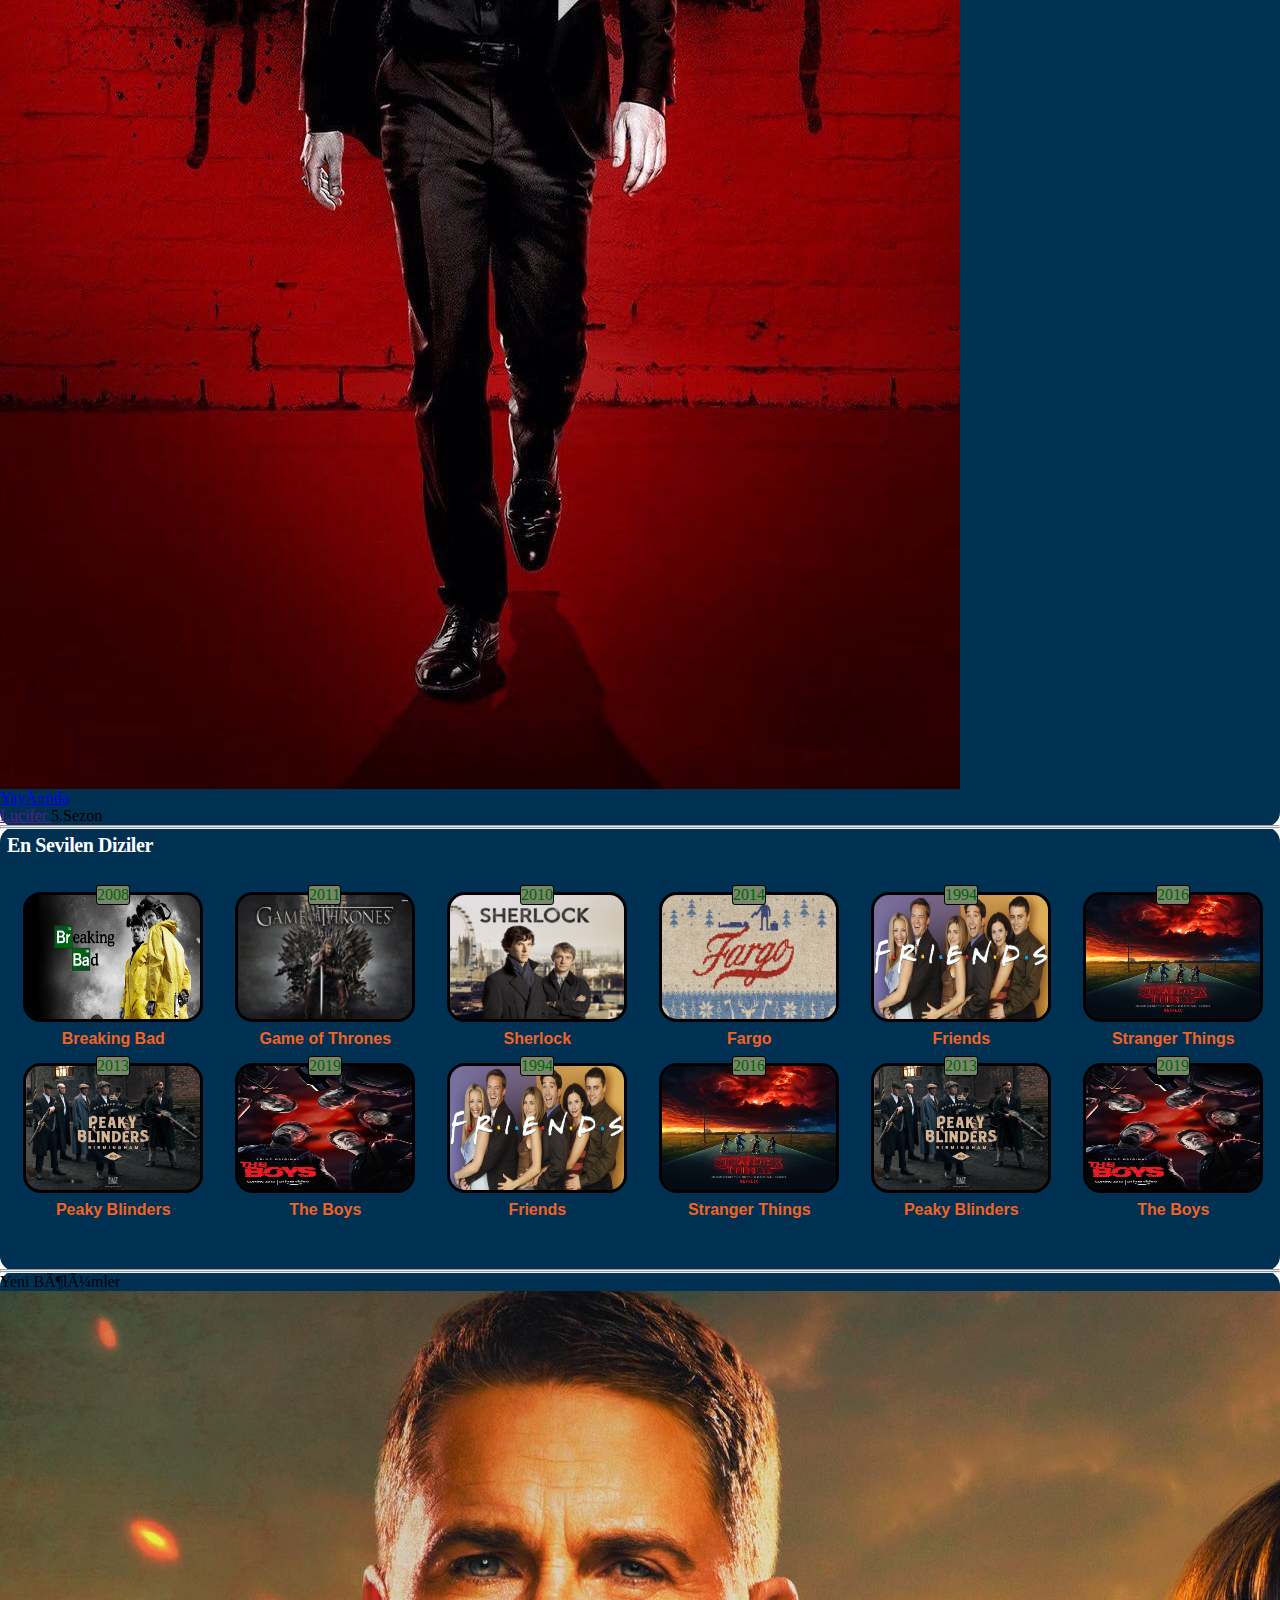
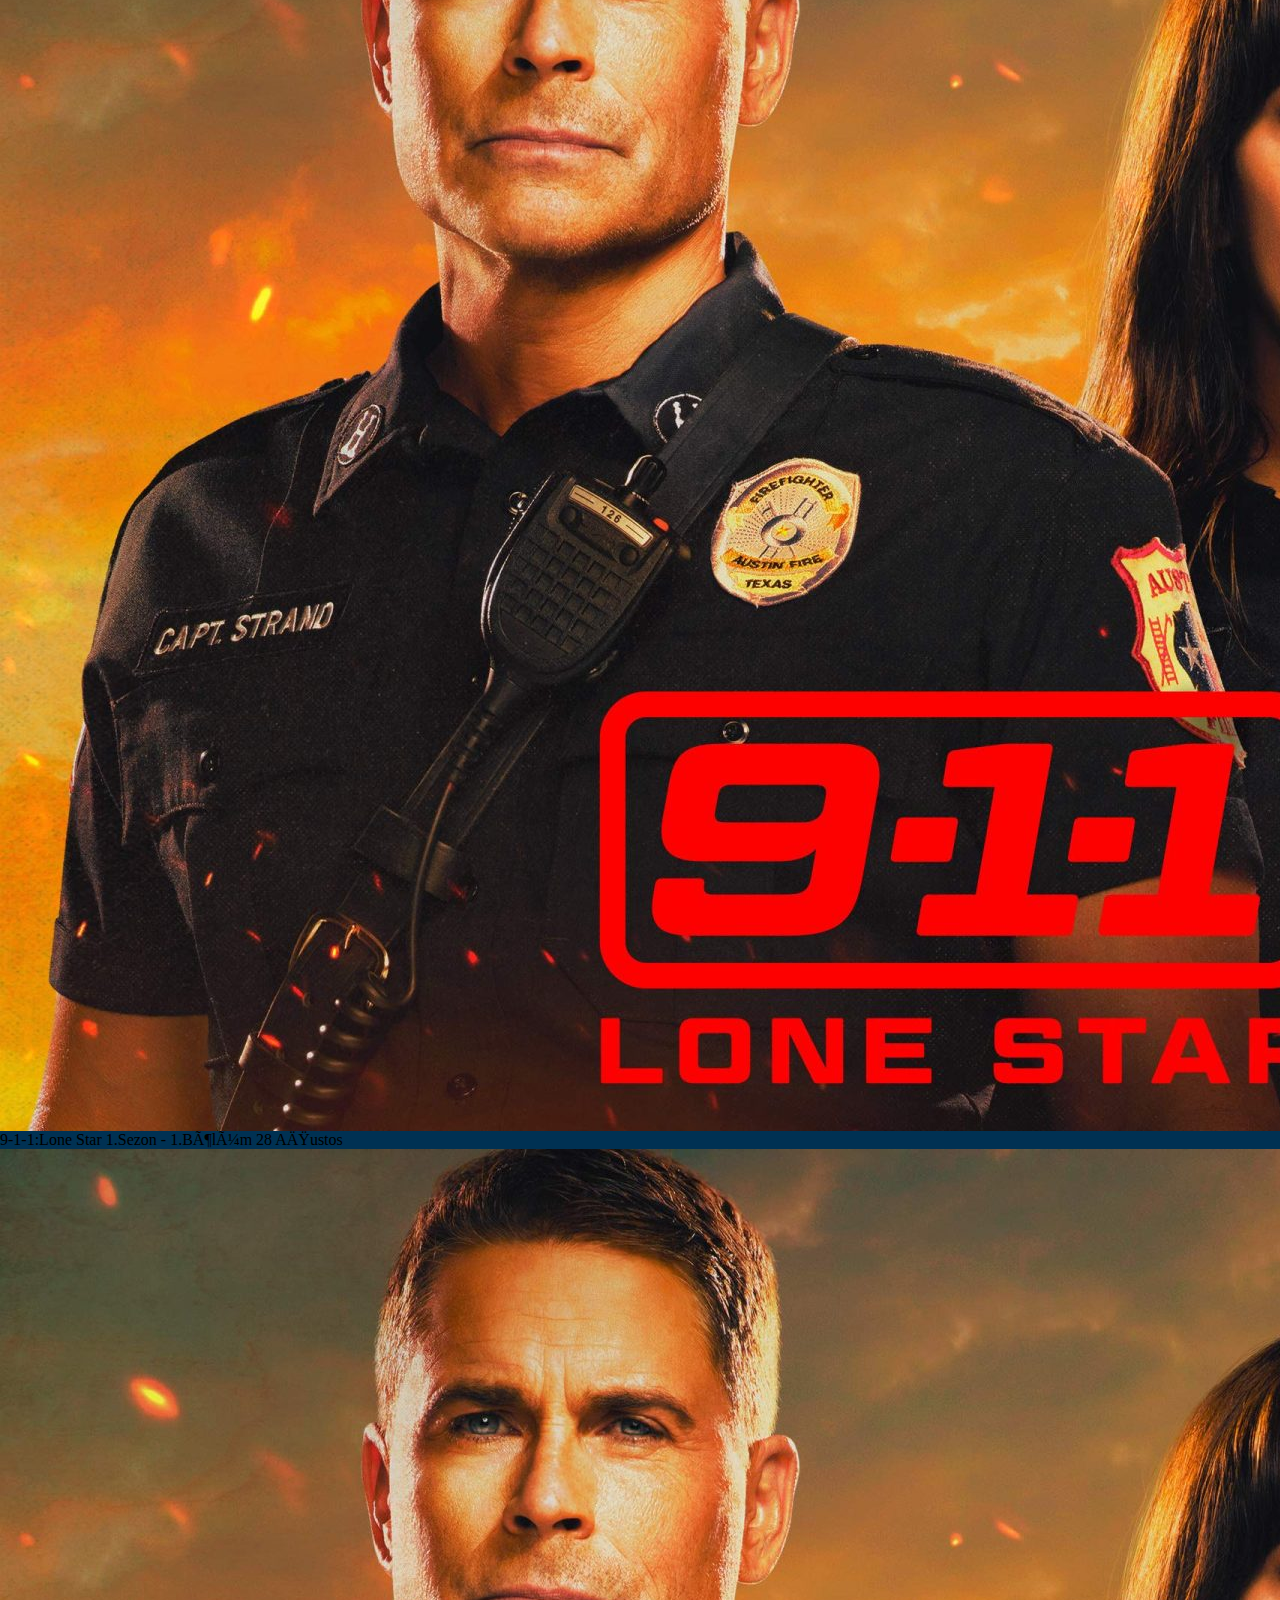
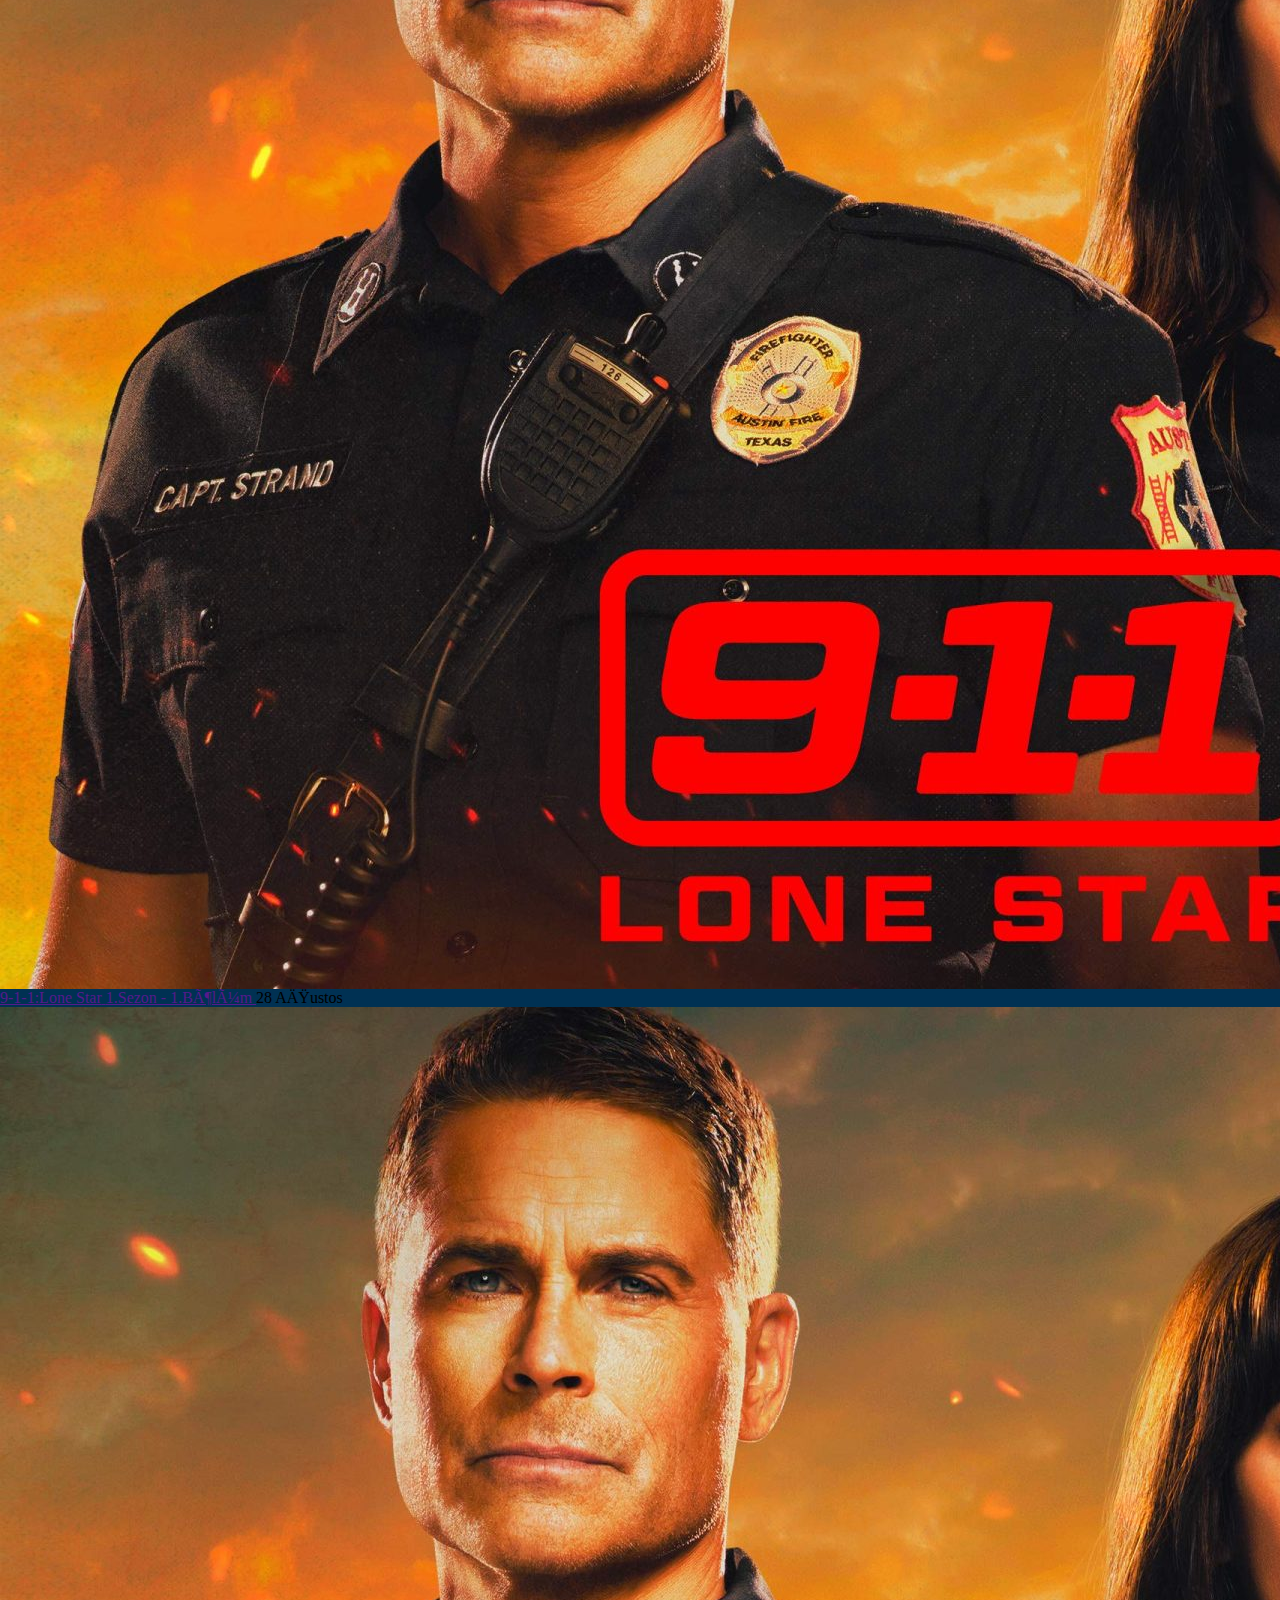
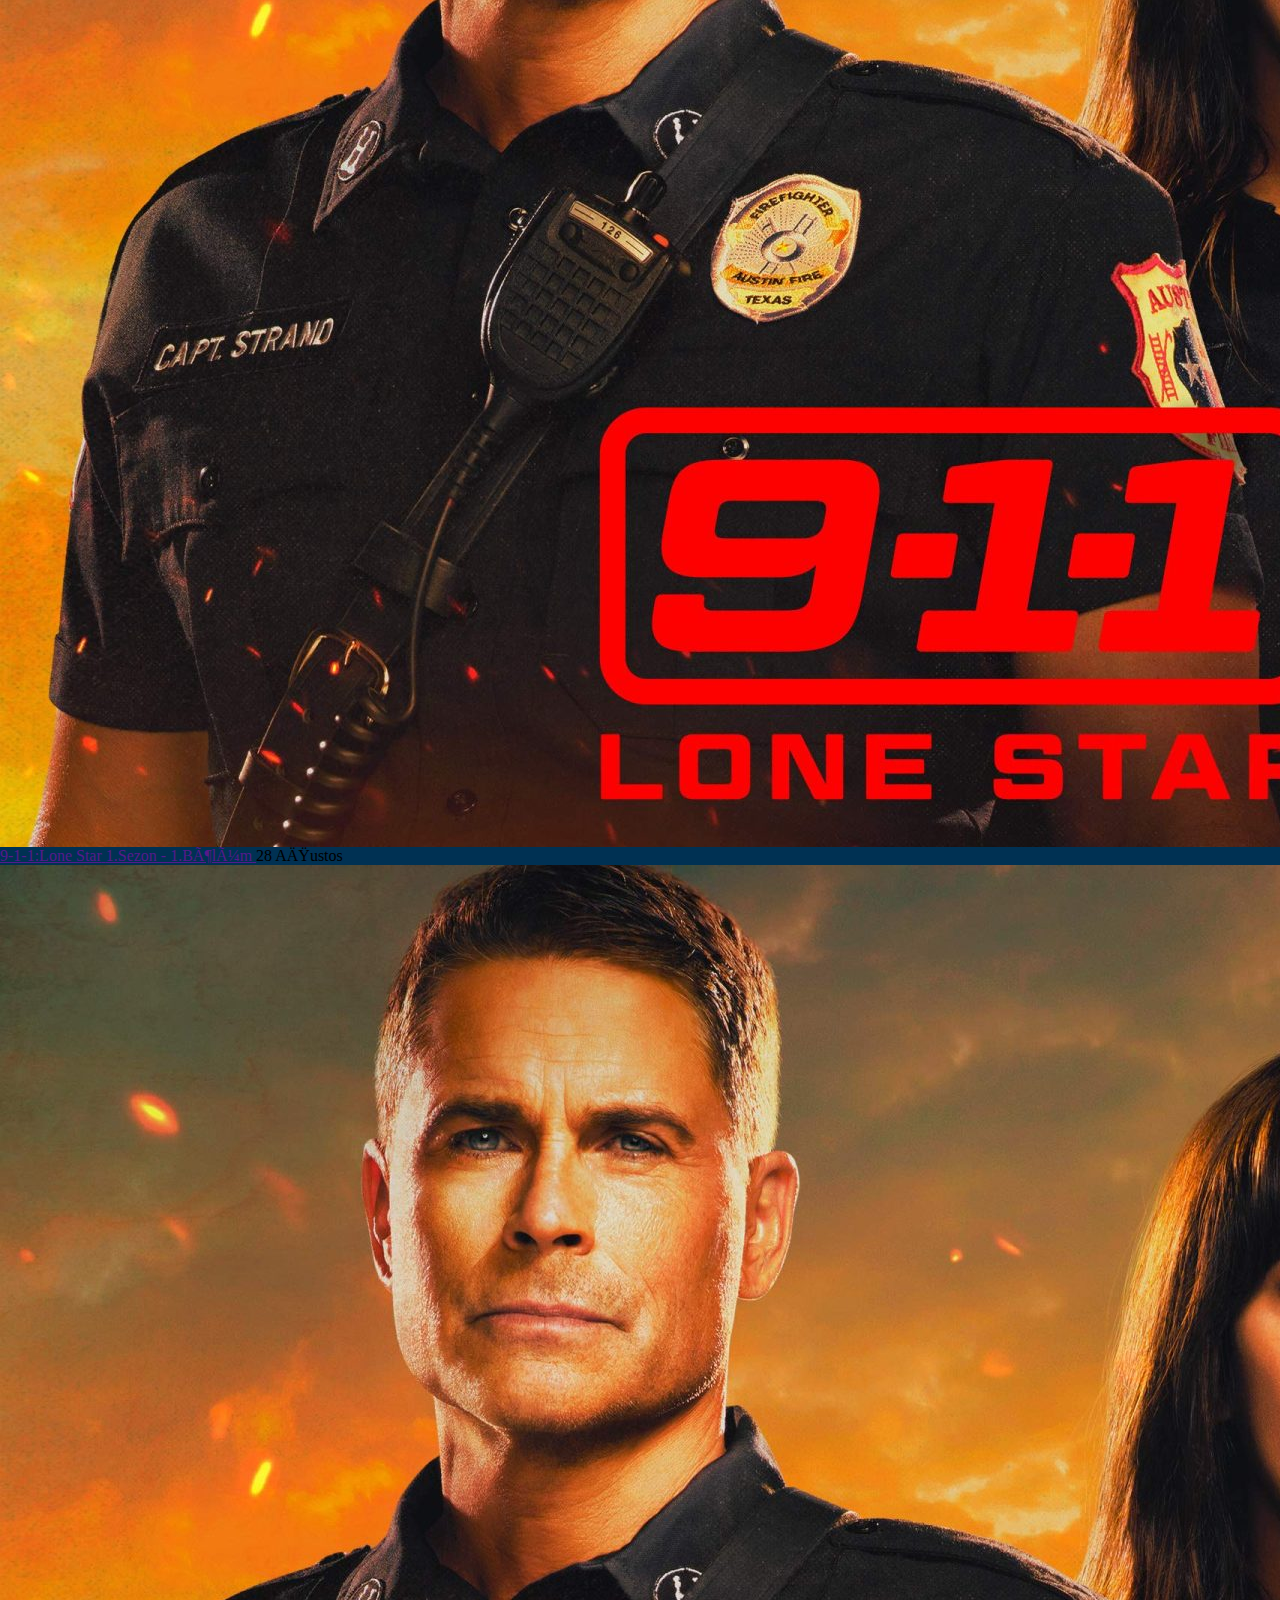
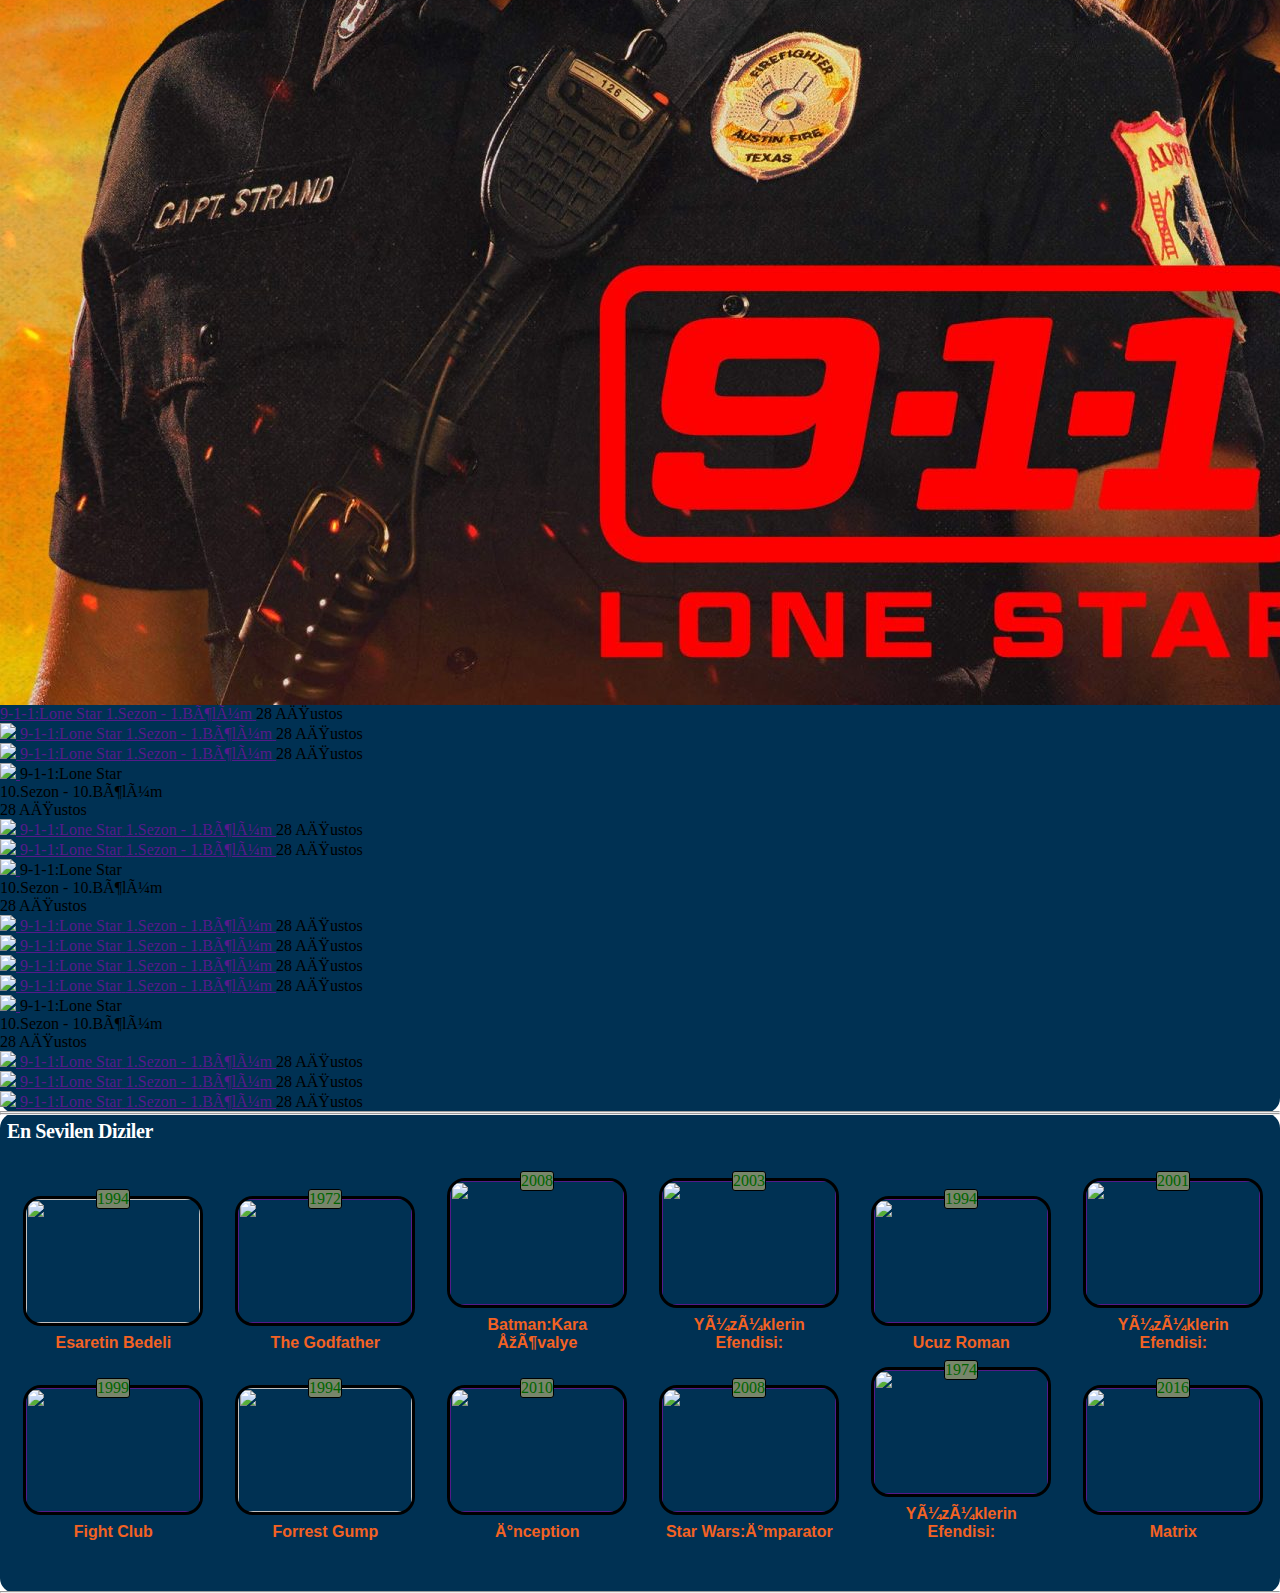
==== commit 8015dfd7: "Update index.html" ====
--- a/index.html
+++ b/index.html
@@ -606,7 +606,7 @@
         display:inline-block;
         width: 100%;
         height: 80px;
-        background: url(file:///C:/Users/ADMİN/Desktop/Thumbnail/Logo.png)center no-repeat;
+        background: url(Logo.png)center no-repeat;
         background-size: 160px;
         text-indent: -999px;
         cursor:context-menu;
@@ -1054,7 +1054,7 @@
    <li>
 		<div class="son-bolum">
 			<a href="">
-				<img class="yeni-foto" src="C:\Users\ADMİN\Desktop\Thumbnail\911-lone-star.jpg">
+				<img class="yeni-foto" src="911-lone-star.jpg">
 			</a>
             <span href="www.google.com" class="yeni-başlık">9-1-1:Lone Star</span>
             <span class="sezon-bolum">1.Sezon - 1.Bölüm</span>                                  
@@ -1067,7 +1067,7 @@
    <li>
 		<div class="son-bolum">
 			<a href="">
-				<img class="yeni-foto" src="C:\Users\ADMİN\Desktop\Thumbnail\911-lone-star.jpg">
+				<img class="yeni-foto" src="911-lone-star.jpg">
             <span class="yeni-başlık">9-1-1:Lone Star</span>
             <span class="sezon-bolum">1.Sezon - 1.Bölüm</span>                                  
 			</a>
@@ -1079,7 +1079,7 @@
    <li>
 		<div class="son-bolum">
 			<a href="">
-				<img class="yeni-foto" src="C:\Users\ADMİN\Desktop\Thumbnail\911-lone-star.jpg">
+				<img class="yeni-foto" src="911-lone-star.jpg">
             <span class="yeni-başlık">9-1-1:Lone Star</span>
             <span class="sezon-bolum">1.Sezon - 1.Bölüm</span>                                  
 			</a>
@@ -1091,7 +1091,7 @@
    <li>
 		<div class="son-bolum">
 			<a href="">
-				<img class="yeni-foto" src="C:\Users\ADMİN\Desktop\Thumbnail\911-lone-star.jpg">
+				<img class="yeni-foto" src="911-lone-star.jpg">
             <span class="yeni-başlık">9-1-1:Lone Star</span>
             <span class="sezon-bolum">1.Sezon - 1.Bölüm</span>                                 
 			</a>
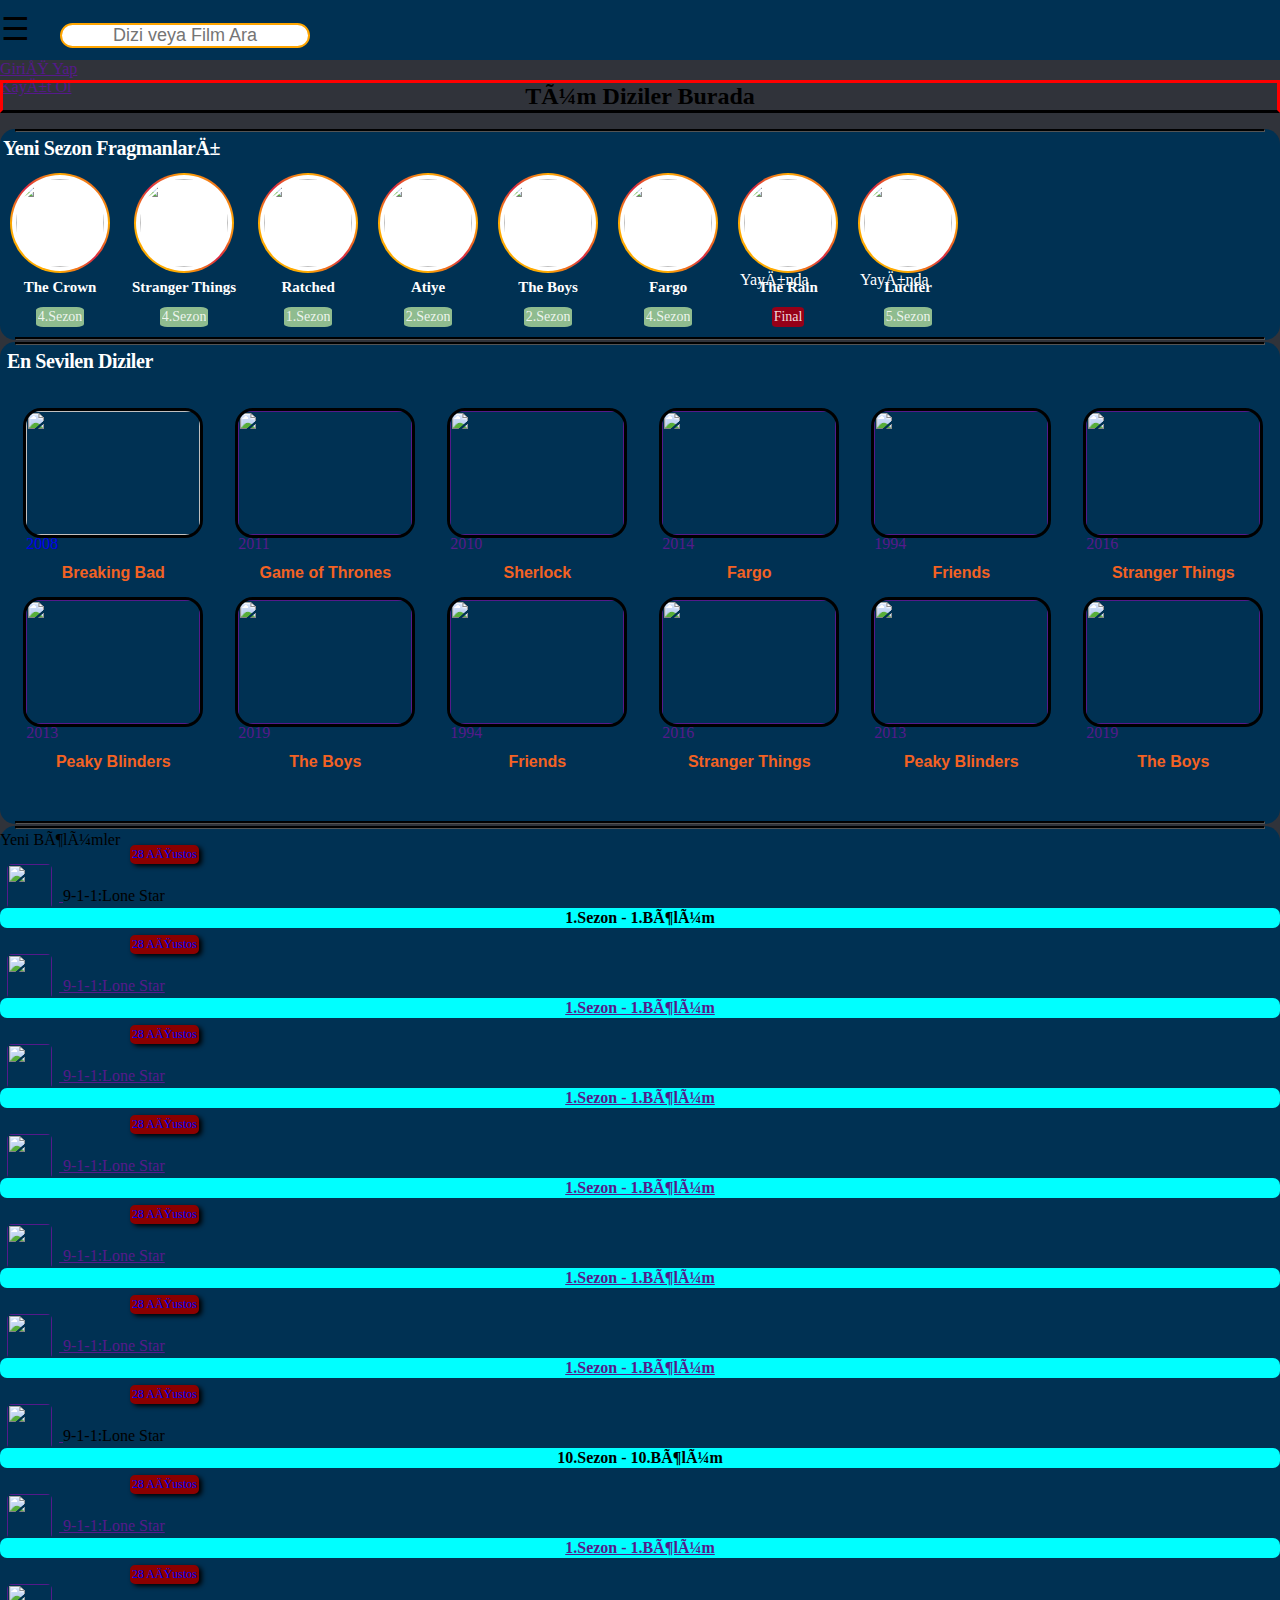
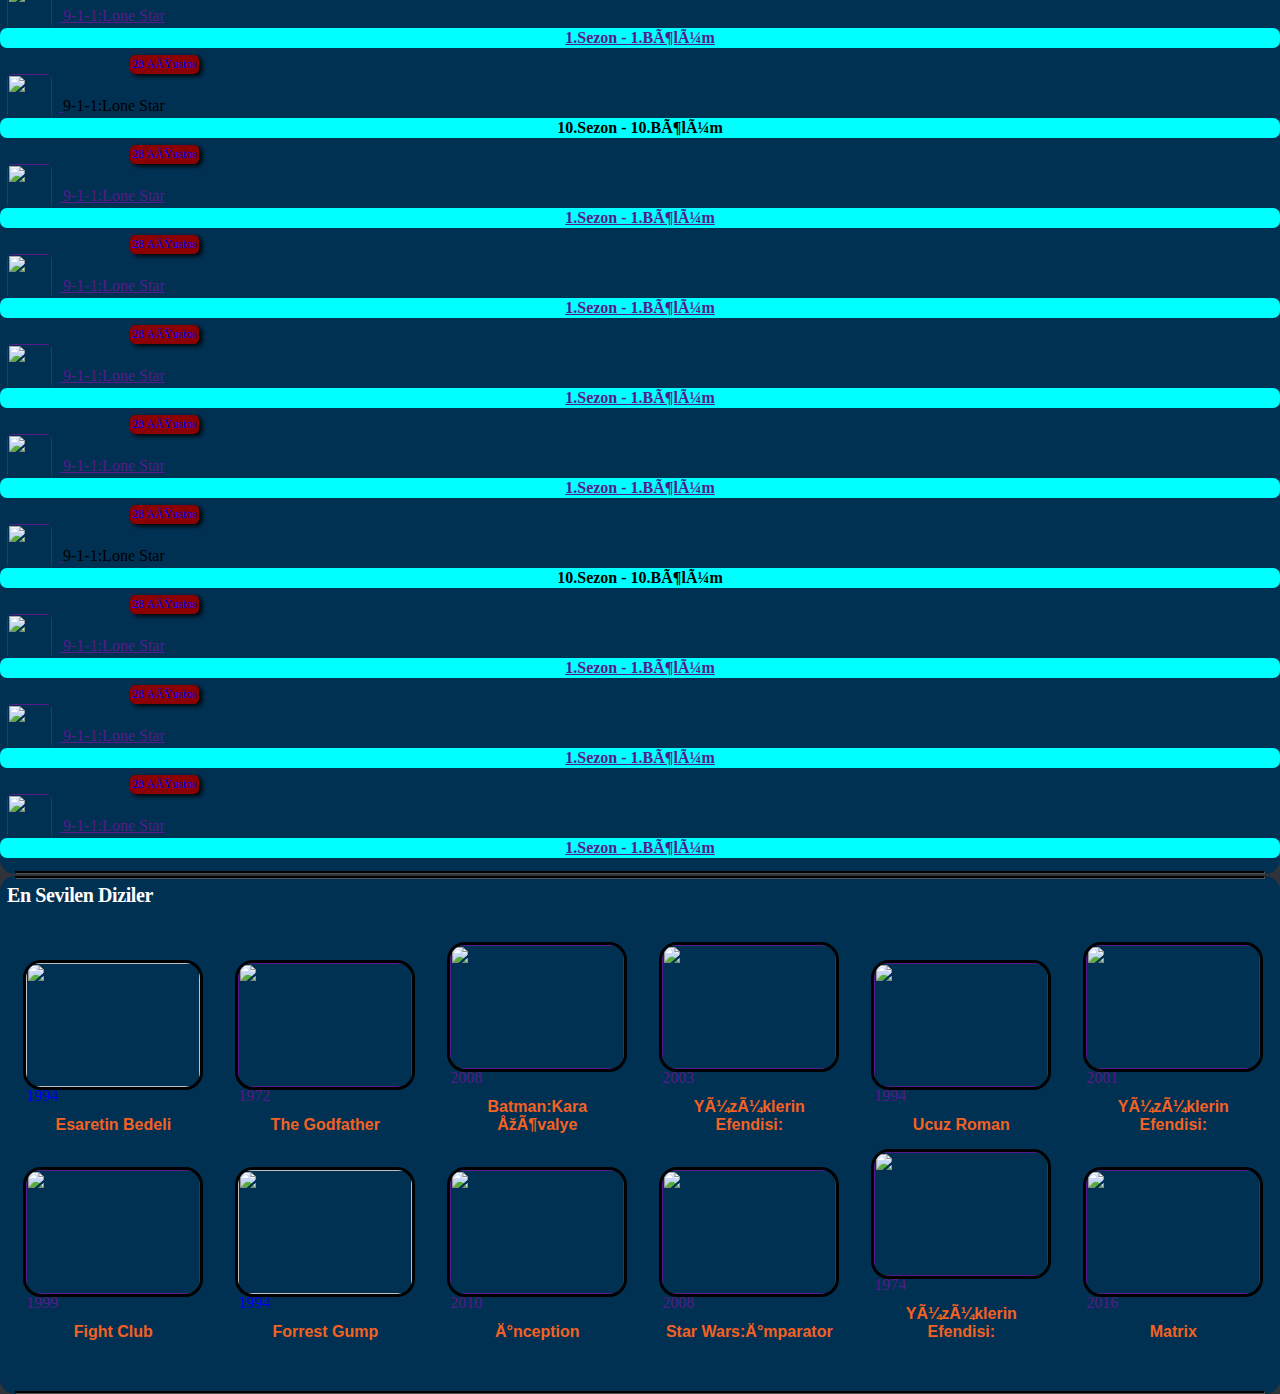
==== commit 740f9e58: "Add files via upload" ====
--- a/index.html
+++ b/index.html
@@ -2,758 +2,17 @@
 <head>
 	<meta http-equiv="Content-type" content="text/html;charset="utf-8">
 	<title>HDizim</title>
-	<style type="text/css">
-	* {
-		margin: 0;
-		padding: 0;
-		box-sizing: border-box;
-	}
-
-h1 {text-align:center;
-		position:relative;
-		top:15px;
-		
-    } 
-h2 {text-align:center;
-		border: red solid 3px;
-		border-bottom-color:black;
-		position:relative;
-	}
-
-h4 {
-		font-size:15px;
-		text-align:center;
-		padding:4px 0;
-        margin: 2px;
-	}
-h5 {
-		font-size:16px;
-		font-family:sans-serif;
-		text-align:center;
-		padding:8px 0;
-		color:#f36223;
-        margin: 3;
-        
-
-}
-
-.en-sevilenler {
-		position:relative;
-		font-weight: 600;
-		font-size: 20px;
-		margin: 5px;
-		color: #fff;
-		letter-spacing: -.41px;
-		left:2px;
-	}
-.en-sevilen-dizi {
-		position:relative;
-		width: 99.8%;
-		margin:0 auto;
-		padding: 15px 0;
-        padding-bottom: 35px;
-		flex-direction: row;
-		justify-content: center;
-		left:center;
-        margin-bottom: 15px;
-		
-	}
-.en-sev-foto {
-        display: inline-block;
-		width: 180px;
-		height: 130px;
-		margin: 15px 14px;
-		transition: 0.8s;
-        position: relative;
-        border: 3px solid;
-        border-radius: 18px;
-        left: 8;
-	}
-.en-sev-foto:hover {
-		transform:scale(1.2);
-		z-index:2;
-        position: relative;
-	}
-.en-sev-foto a {
-		text-decoration:none;
-	}	
-.en-sev-foto img {
-		height:100%;
-		width:100%;
-		border-radius:15px;
-        position:relative;
-	}
-.çıkış-tarih {
-    position: absolute;
-    background-color: #78866b;
-    left:40%;
-    top:-10;
-    border:1px solid black;
-    border-radius: 3px;
-    color:darkgreen;
-    
-}
-
-@import url('https://fonts.googleapis.com/css?family=Josefin+Sans');
-
-	.giriş .giriş-buton{
-		margin: 15px;
-		border: 2px solid #ffd324;
-		width: 100px;
-		height: 45px;
-		text-align:center;
-		line-height:20px;
-		position: absolute;
-		overflow: hidden;
-		top:-7px;
-		left:90%;
-	}
-
-	.giriş .giriş-buton a{
-		color: #ffd324;
-		text-decoration: none;
-		text-transform: uppercase;
-		letter-spacing: 5px;
-		display: block;
-		position: relative;
-		z-index: 999;
-		font-weight: bold;
-		transition: all 0.5s ease;
-		}
-
-	.giriş .giriş-buton a:hover{
-		color: #30333A;
-	}
-
-	.giriş .giriş-buton.btn_1:before{
-		content: "";
-		position: absolute;
-		top: -60px;
-		left: 0;
-		width: 100%;
-		height: 100%;
-		background: #ffd324;
-		transform: skewY(10deg);
-		transition: all 0.5s ease;
-	}
-
-	.giriş .giriş-buton.btn_1:after{
-		content: "";
-		position: absolute;
-		top: 60px;
-		left: 0;
-		width: 100%;
-		height: 100%;
-		background: #ffd324;
-		transform: skewY(10deg);
-		transition: all 0.5s ease;
-	}
-
-	.giriş .giriş-buton.btn_1:hover:before{
-		top: -20px;
-	}
-	.giriş .giriş-buton.btn_1:hover:after{
-		top: 20px;
-	}
-
-	.giriş .giriş-buton.btn_2:before{
-		content: "";
-		position: absolute;
-		top: -60px;
-		left: 0;
-		width: 100%;
-		height: 100%;
-		background: #ffd324;
-		transform: skewY(-10deg);
-		transition: all 0.5s ease;
-	}
-
-	.giriş.giriş-buton.btn_2:after{
-		content: "";
-		position: absolute;
-		top: 60px;
-		left: 0;
-		width: 100%;
-		height: 100%;
-		background: #ffd324;
-		transform: skewY(-10deg);
-		transition: all 0.5s ease;
-	}
-
-	.giriş .giriş-buton.btn_2:hover:before{
-		top: -20px;
-	}
-	.giriş .giriş-buton.btn_2:hover:after{
-		top: 20px;
-	}
-	.kayıt .kayıt-buton{
-		margin: 15px;
-		border: 2px solid #ffd324;
-		width: 100px;
-		height: 45px;
-		text-align:center;
-		line-height:20px;
-		position: absolute;
-		overflow: hidden;
-		top:-7px;
-		left:82%;
-	}
-
-	.kayıt .kayıt-buton a{
-		color: #ffd324;
-		text-decoration: none;
-		text-transform: uppercase;
-		letter-spacing: 5px;
-		display: block;
-		position: relative;
-		z-index: 999;
-		font-weight: bold;
-		transition: all 0.5s ease;
-		}
-
-	.kayıt .kayıt-buton a:hover{
-		color: #30333A;
-	}
-
-	.kayıt .kayıt-buton.btn_3:before{
-		content: "";
-		position: absolute;
-		top: -60px;
-		left: 0;
-		width: 100%;
-		height: 100%;
-		background: #ffd324;
-		transform: skewY(-10deg);
-		transition: all 0.5s ease;
-	}
-
-	.kayıt .kayıt-buton.btn_3:after{
-		content: "";
-		position: absolute;
-		top: 60px;
-		left: 0;
-		width: 100%;
-		height: 100%;
-		background: #ffd324;
-		transform: skewY(-10deg);
-		transition: all 0.5s ease;
-	}
-
-	.kayıt .kayıt-buton.btn_3:hover:before{
-		top: -20px;
-	}
-	.kayıt .kayıt-buton.btn_3:hover:after{
-		top: 20px;
-	}
-
-	.kayıt .kayıt-buton.btn_4:before{
-		content: "";
-		position: absolute;
-		top: -60px;
-		left: 0;
-		width: 100%;
-		height: 100%;
-		background: #ffd324;
-		transform: skewY(10deg);
-		transition: all 0.5s ease;
-	}
-
-	.kayıt.kayıt-buton.btn_4:after{
-		content: "";
-		position: absolute;
-		top: 60px;
-		left: 0;
-		width: 100%;
-		height: 100%;
-		background: #ffd324;
-		transform: skewY(10deg);
-		transition: all 0.5s ease;
-	}
-
-	.kayıt .kayıt-buton.btn_4:hover:before{
-		top: -20px;
-	}
-	.kayıt .kayıt-buton.btn_4:hover:after{
-		top: 20px;
-	}
-	.logo-bar {
-    background: #003153;
-    width: 100%;
-    height: 60px;
-
-}
-.background-bar {
-    background: #003153;
-    width: 100%;
-    height: auto;
-    position: relative;
-    top:31px;
-    border-radius: 15px;
-    
-}
-#search-box {
-		max-width:30px;
-		position:absolute;
-		left:60px;
-		top:2.5%;
-	}
-#search {
-		width:250px;
-		box-sizing:border-box;
-		border:2px solid orange;
-		border-radius:15px;
-		font-size:18px;
-		moz-transition: width 0.4s ease-in-out;
-		o-transition: width 0.4s ease-in-out;
-		webkit-transition: width 0.4s ease-in-out;
-		transition: width 0.5s ;
-		text-align:center;
-		
-	}
-#search:focus {
-		width:300px;
-	}
-	
-    .side ul li ul{
-		display: none;
-	}
- 
-	.side ul li:hover ul{
-		display: block;
-	}
-	.side ul li ul li a{
-		background: #FFFF00;
-		text-align: center;
-		padding: 5px;
-		border-bottom: 1px solid #FFFF00;
-		font-size:17px;
-	}
-	.menu ul li ul li a:hover{
-		padding-left: 15px;
-  
-	}
-	.side {
-		position:fixed;
-		width:0;
-		height:100%;
-		background: #111;
-		left:0;
-		top:0;
-		z-index:1;
-		transition: 0.5s;
-		padding-top:60px;
-		overflow-x:hidden;
-		background-color:#FFFF00;
-		overflow-y:hidden;
-	
-	} 
-	
-	.side a {
-		
-		display:block;
-		text-decoration:none;
-		font-size:25px;
-		color:black;
-		padding: 8px 8px 8px 32px;
-		transition: 0.3s;
-		border:1px solid;
-		border-color:#ffa420;
-	}  
-	
-	.side a:hover {
-		
-		color: red;
-		
-	}
-	
-	.side .kapat {
-		 position:absolute;
-		 top:0;
-		 right:10px;
-		 font-size:36px;
-		 border:none;
-	} 
-	 
-	#menu {
-		position:absolute;
-		transition: margin-left .5s;
-		padding:1px;
-		top:1%;
-		 
-	}
-	.side ul>li {
-		position:relative;
-	}
-	.side .dropdown {
-		position:absolute;
-		left:80px;	
-		padding-top:10px;
-
-	}
-
-	.side .dropdown li a {
-		position:relative;
-		background-color:red;
-		border-radius:20px;
-		border:3px solid black;
-		margin:3px;
-	}	
-	.side ul ul {
-		background-color:black;
-		border:2px solid black;
-		border-radius:5px;
-	}
-
-	.side .dropdown::before {
-		content:'';
-		border:8px solid transparent;
-		border-bottom-color:black;
-		position:absolute;
-		left:47px;
-		top:-3px;
-
-	}
-	.side .dropdown {
-		height:60px;
-	}
-	.side ul ul {		
-		list-style:none;
-	}	
-	.side ul .dropdown {
-		display:none;
-	}
-	.side >ul >li:hover >a + .dropdown {
-		display:block;
-
-    #trailers {
-        position: relative;
-        list-style: none;
-        margin: 10px 0 5px 0;
-        padding: 0;
-        display: flex;
-
-	}
-	
-	.trailer-container {
-		position:relative;
-		left:0;
-        margin: 2px 0 0 0;
-	}
-	.trailer-container ul {
-		list-style:none;
-		user-select:none;
-		display:flex;
-		overflow-y:center;
-
-	}
-	.trailer-container ul {
-		padding:30px 0;
-	}
-	.trailer-container ul li {
-		padding:0 10px;
-		display:flex;
-		flex-direction:column;
-		align-items:center;
-		justify-content:center;
-	}
-	.trailer-container ul li .pp img {
-		padding: 3px;
-		background: currentColor;
-		border-radius: 50%;
-		width: 100%;
-		height: 100%;
-	}
-	.trailer-container ul li a {
-		color:white;
-		transition:0.8s;
-		text-decoration:none;
-    }
-    .dizi-ad {
-        font-weight: bolder;
-        font-size:15px;
-		text-align:center;
-		padding:4px 0;
-        margin: 2px;
-	}
-	.trailer-container ul li a:hover {
-		color:black;
-	}
-	.trailer-container ul li:first-child {
-		padding-left:10px;
-	}
-	.trailer-container ul li:last-child {
-		padding-right:10px;
-	}
-	.trailer-container ul li .pp{
-		width:75px;
-		height:75px;
-		border-radius:50%;
-		padding:1px;
-		position:relative;
-	}
-	.trailer-container ul li.trailer .pp{
-		padding:2px;
-		background:linear-gradient(45deg,#FFAB00 0%,#FFAB00 25%,#dc2743 50%,#FFAB00 75%,#dc2743 100%);
-		width:100px;
-		height:100px;
-	}
-	.trailer-container ul li .pp img {
-		padding:4px;
-		background:currentColor;
-		border-radius:50%;
-		width:100%;
-		height:100%;
-	}
-	.trailer-container ul li span {
-		color:rgba(255,255,255,.85);
-		font-weight:300;
-		font-size:14px;
-		text-align:center;
-		max-width:85px;
-		overflow:hidden;
-		text-overflow:ellipsis;
-		margin-top:5px;
-		
-	}
-
-	.trailer-bar {
-		position:relative;
-		font-weight: 600;
-		font-size: 20px;
-		margin-bottom: 5px;
-        padding: 3px;
-		color: #fff;
-		letter-spacing: -.41px;
-	}
-	#trailers li a .yayında {
-		background: #dc9d00;
-		color: #000;
-		font-size: 11px;
-		padding: 5px;
-		font-weight: 600;
-		white-space: nowrap;
-		-webkit-border-radius: 3px;
-		-moz-border-radius: 3px;
-		border-radius: 3px;
-		line-height: 1;
-		position: absolute;
-		bottom: 0;
-		left: 50%;
-		transform: translate(-50%,0);
-		border: 3px solid #30333A;
-		
-	}
-	#trailers li .yayınlandı {
-		color:gray;
-	}
-	.final {
-		display:block;
-		color:white;
-		border:2px solid #960018;
-		background-color:#960018;
-		border-radius:15%;
-        margin: 5px;
-	}
-	.sezon {
-		display:block;
-        position: relative;
-		color:white;
-		border:2px solid #8fbc8f;
-		background-color:#8fbc8f;
-		border-radius:15%;
-		text-align:center;
-        margin: 5px;
-	}
-	
-	body {background-color:#30333A;
-	
-	}
-	
-	#en_iyiler {position:absolute;
-		left:85%;
-		top:80%;
-	}
-	
-	#tüm-diziler {
-        position:absolute;
-		width:100%;
-		top:9%;
-        background: #003153;
-	}
-
-	#ad {position:absolute;
-		length:40px;
-		height:20px;
-		top:5%;
-		left:80%;
-	}
-	
-	hr {
-		display:block;
-		position:relative;
-        margin: 2px 15px;
-        background-color: black;
-        border-color:black;
-        height: 3px;
-	}
-	#son-bar {position:relative;top:73%;}
-	
-	#logo {
-		position:relative;
-		border-radius:15px;
-	}
-    #logo a {
-        display:inline-block;
-        width: 100%;
-        height: 80px;
-        background: url(Logo.png)center no-repeat;
-        background-size: 160px;
-        text-indent: -999px;
-        cursor:context-menu;
-    }
-	.en-film {
-		position:relative;
-		font-weight: 600;
-		font-size: 20px;
-		padding-top: 10px;
-		margin-bottom: 20px;
-		color: #fff;
-		letter-spacing: -.41px;
-		top:under;
-		top:74%;
-		left:1%;
-	}
-#son-eklenen {
-		position:relative;
-		top:73%;
-		font-size:20px;
-		color:#fff;	
-		font-weight: 600;
-		font-size: 20px;
-		padding-top: 5px;
-		margin-bottom: 5px;
-		color: #fff;
-		letter-spacing: -.41px;
-		left:1%;
-        width: 100%;
-	}
-	.yeni-başlık {text-align:center; letter-spacing: -.41px; }
-	
-	.son-bolumler-bugün {
-		position:relative;
-		display:flex;
-		flex:1 1 auto;
-		margin:3px 3px;
-		padding:3px 3px;
-		top:73%;
-		transition:0.4s;
-		list-style:none;
-		width:97.8%;
-		left:3%;
-	}
-	.bugün {
-		position:absolute;
-		top:652px;
-		font-size:28px;
-		border:3px solid black;
-		background:#00CC00;
-		text-transform:uppercase;
-		transform: rotate(270deg);
-		width:110px;
-		text-align:center;
-		left:-2%;
-		border-radius:15px;
-	}
-	.son-bolumler-dün {
-		position:relative;
-		display:flex;
-		flex:1 1 auto;
-		margin:3px 3px;
-		padding:3px 3px;
-		top:72%;
-		transition:0.4s;
-		list-style:none;
-		width:100%;
-		left:3%;
-	}	
-	.dün{
-		position:absolute;
-		top:790px;
-		font-size:28px;
-		border:3px solid lime;
-		background:#00a693;
-		text-transform:uppercase;
-		transform: rotate(270deg);
-		width:110px;
-		text-align:center;
-		left:-2%;
-		border-radius:15px;
-	}	
-	.son-bolum {
-		position:relative;
-		margin:5px 7px 5px 7px;
-		padding:5px 5px 5px 5px;
-		border:2px solid #45cea2;
-		border-radius:5px;
-		background:#45cea2;
-		transition:0.5s;
-	}
-	.son-bolum a{
-		text-decoration:none;
-		color:black;
-	}
-	.son-bolum:hover {
-		background-color:#4a545c;
-		transition:0.5s;
-		border-color:white;
-	}
-	.yeni-foto {
-		position:relative;
-		width:70px;
-		height:60px;
-		border-radius:7px;
-		margin:3px 2px 3px 2px;
-	}
-.sezon-bolum {
-		font-size:18px; 
-		font-family:sans-serif;
-		text-align:center;
-		margin:1px;
-	}
-.sezon-bolum-küçük {
-		font-size:17px; 
-		font-family:sans-serif;
-		text-align:center;
-		margin:1px;
-	}	
-.son-bolum .yeni-kutu {
-		display: block;
-		flex-direction: column;
-		flex: 1 1 auto;
-		min-width: 0;
-		position: relative;
-	}
-
-.date {
-		color: #6d7080;
-		background: #14161d;
-		font-weight: 600;
-		font-size: 17px;
-		border-radius: 5px;
-		text-align:center;
-		height:58px;
-		padding:7px 2px 0 2px;
-		position: absolute;
-		top: 10px;
-		right: 10px;
-		z-index: 2;		
-	}	
-.en-tarih {
-		position:relative;
-		color:#606e8c;
-		font-size:17px;
-	}
-	</style>
+	<link rel="icon" href="C:\Users\ADMİN\Desktop\Thumbnail\HD-256.ico" type="image/x-icon"/>
+	<link rel="stylesheet" type="text/css" href="side.css"/>             
+	<link rel="stylesheet" type="text/css" href="v1.css"/>             
+	<link rel="stylesheet" type="text/css" href="trailer.css"/>          
+	<link rel="stylesheet" type="text/css" href="giris-kayit.css"/>       
+	<link rel="stylesheet" type="text/css" href="basliklar.css"/>          
+	<link rel="stylesheet" type="text/css" href="search-box.css"/>       
+	<link rel="stylesheet" type="text/css" href="en-sevilen-diziler.css"/>
+	<link rel="stylesheet" type="text/css" href="logo-bar.css"/>
+    <link rel="stylesheet" type="text/css" href="loading.css"/>
+    <link rel="stylesheet" type="text/css" href="yeni-bolum.css"/> 
 </head>
 
 <body>
@@ -808,7 +67,7 @@
 		<li class="trailer">
 			<div class="pp" title="Fragmanı İzlemek İçin Tıkla">
 			 <a href="https://www.youtube.com/watch?v=Xw_Kxy74WKU">
-				<img src="the-crown.jpg">
+				<img src="C:\Users\ADMİN\Desktop\Thumbnail\the-crown.jpg">
 
 			</a>
 			</div>
@@ -820,7 +79,7 @@
 		<li class="trailer">
 			<div class="pp" title="Fragmanı İzlemek İçin Tıkla">
 				<a href="https://www.youtube.com/watch?v=1HJ5xYU-BGo">
-					<img src="stranger-things.jpg">
+					<img src="C:\Users\ADMİN\Desktop\Thumbnail\stranger-things.jpg">
 				</a>
 			</div>
 			<a href="" title="Diziyi İzlemek İçin Tıkla" class="dizi-ad">
@@ -831,7 +90,7 @@
 		<li class="trailer">
 			<div class="pp" title="Fragmanı İzlemek İçin Tıkla">
 			<a href="https://www.youtube.com/watch?v=ZU9ZtlkSnnE">
-				<img src="ratched.jpg">
+				<img src="C:\Users\ADMİN\Desktop\Thumbnail\ratched.jpg">
 			</a>
 			</div>
 			<a href="" title="Diziyi İzlemek İçin Tıkla" class="dizi-ad">			
@@ -842,7 +101,7 @@
 		<li class="trailer">
 			<div class="pp" title="Fragmanı İzlemek İçin Tıkla">
 			<a href="https://www.youtube.com/watch?v=eeKmEzWVKSg">
-				<img src="atiye.jpg">
+				<img src="C:\Users\ADMİN\Desktop\Thumbnail\atiye.jpg">
 			</a>
 			</div>
 			<a href="" title="Diziyi İzlemek İçin Tıkla" class="dizi-ad">			
@@ -853,7 +112,7 @@
 		<li class="trailer">
 			<div class="pp" title="Fragmanı İzlemek İçin Tıkla">
 			<a href="https://www.youtube.com/watch?v=MN8fFM1ZdWo">
-				<img src="the-boys.jpg">
+				<img src="C:\Users\ADMİN\Desktop\Thumbnail\the-boys.jpg">
 			</a>
 			</div>
 			<a href="" title="Diziyi İzlemek İçin Tıkla" class="dizi-ad">			
@@ -864,7 +123,7 @@
 		<li class="trailer">
 			<div class="pp" title="Fragmanı İzlemek İçin Tıkla">
 			<a href="https://www.youtube.com/watch?v=I4ISTHi45_s">
-				<img src="fargo.png">
+				<img src="C:\Users\ADMİN\Desktop\Thumbnail\fargo.png">
 			</a>
 			</div>
 			<a href="" title="Diziyi İzlemek İçin Tıkla" class="dizi-ad">
@@ -875,7 +134,7 @@
 		<li class="trailer">
 			<div class="pp" title="Fragmanı İzlemek İçin Tıkla">
 			<a href="https://www.youtube.com/watch?v=1EWuUgknC90&t=5s" class="yayınlandı">
-				<img src="the-rain.jpg">
+				<img src="C:\Users\ADMİN\Desktop\Thumbnail\the-rain.jpg">
 		<div class="yayında">Yayında</div>				
 			</a>		
 			</div>
@@ -887,7 +146,7 @@
 		<li class="trailer">
 			<div class="pp" title="Fragmanı İzlemek İçin Tıkla">
 			<a href="https://www.youtube.com/watch?v=3mTh2joPPj8&t=23s" class="yayinlandi">
-				<img src="luci-tra.jpg">
+				<img src="C:\Users\ADMİN\Desktop\Thumbnail\luci-tra.jpg">
 		<div class="yayında">Yayında</div>				
 			</a>		
 			</div>
@@ -907,7 +166,7 @@
 <div class="en-sevilen-dizi">
 	<div class="en-sev-foto">
 		<a href="file:///C:/Users/ADMİN/Desktop/Site/new%202.html">
-			<img src="breaking-bad.jpeg">
+			<img src="C:\Users\ADMİN\Desktop\Thumbnail\breaking-bad.jpeg">
 		<span class="çıkış-tarih">	
 			2008
 		</span>
@@ -916,77 +175,77 @@
 	</div>
 	<div class="en-sev-foto">
 		<a href="">
-		<img src="game-of-thrones.jpg"/>
+		<img src="C:\Users\ADMİN\Desktop\Thumbnail\game-of-thrones.jpg"/>
 		<span class="çıkış-tarih">2011</span>		
 		<h5>Game of Thrones</h5>
 		</a>
 	</div>	
 	<div class="en-sev-foto">
 	<a href="">
-		<img src="sherlock1.jpg"/>
+		<img src="C:\Users\ADMİN\Desktop\Thumbnail\sherlock1.jpg"/>
 		<span class="çıkış-tarih">2010</span>		
 		<h5>Sherlock</h5>
 	</a>
 	</div>
 	<div class="en-sev-foto">
 	<a href>
-		<img src="fargo.png"/>
+		<img src="C:\Users\ADMİN\Desktop\Thumbnail\fargo.png"/>
 		<span class="çıkış-tarih">2014</span>			
 		<h5>Fargo</h5>
 	</a>
 	</div>
 	<div class="en-sev-foto">
 	<a href>
-		<img src="friends.jpg"/>
+		<img src="C:\Users\ADMİN\Desktop\Thumbnail\friends.jpg"/>
 		<span class="çıkış-tarih">1994</span>		
 		<h5>Friends</h5>
 	</a>
 	</div>
 	<div class="en-sev-foto">
 	<a href>
-		<img src="stranger_things.jpg"/>
+		<img src="C:\Users\ADMİN\Desktop\Thumbnail\stranger_things.jpg"/>
 		<span class="çıkış-tarih">2016</span>			
 		<h5>Stranger Things</h5>
 	</a>
 	</div>
 	<div class="en-sev-foto">
 	<a href>
-		<img src="peaky-blinders.jpg"/>
+		<img src="C:\Users\ADMİN\Desktop\Thumbnail\peaky-blinders.jpg"/>
 			<span class="çıkış-tarih">2013</span>		
 			<h5>Peaky Blinders</h5>
 			</a>		
 		</div>
 	<div class="en-sev-foto">
 	<a href="">
-		<img src="the-boys.jpg"/>
+		<img src="C:\Users\ADMİN\Desktop\Thumbnail\the-boys.jpg"/>
 		<span class="çıkış-tarih">2019</span>		
 		<h5>The Boys</h5>
 	</a>
 	</div>
 	<div class="en-sev-foto">
 	<a href>
-		<img src="friends.jpg"/>
+		<img src="C:\Users\ADMİN\Desktop\Thumbnail\friends.jpg"/>
 		<span class="çıkış-tarih">1994</span>			
 		<h5>Friends</h5>
 	</a>
 	</div>
 	<div class="en-sev-foto">
 	<a href>
-		<img src="stranger_things.jpg"/>
+		<img src="C:\Users\ADMİN\Desktop\Thumbnail\stranger_things.jpg"/>
 		<span class="çıkış-tarih">2016</span>		
 		<h5>Stranger Things</h5>
 	</a>
 	</div>
 	<div class="en-sev-foto">
 	<a href>
-		<img src="peaky-blinders.jpg"/>
+		<img src="C:\Users\ADMİN\Desktop\Thumbnail\peaky-blinders.jpg"/>
 		<span class="çıkış-tarih">2013</span>			
 		<h5>Peaky Blinders</h5>
 	</a>
 	</div>
 	<div class="en-sev-foto">
 	<a href>
-		<img src="the-boys.jpg"/>
+		<img src="C:\Users\ADMİN\Desktop\Thumbnail\the-boys.jpg"/>
 			<span class="çıkış-tarih">2019</span>		
 			<h5>The Boys</h5>
 			</a>		
@@ -1054,7 +313,7 @@
    <li>
 		<div class="son-bolum">
 			<a href="">
-				<img class="yeni-foto" src="911-lone-star.jpg">
+				<img class="yeni-foto" src="C:\Users\ADMİN\Desktop\Thumbnail\911-lone-star.jpg">
 			</a>
             <span href="www.google.com" class="yeni-başlık">9-1-1:Lone Star</span>
             <span class="sezon-bolum">1.Sezon - 1.Bölüm</span>                                  
@@ -1067,31 +326,31 @@
    <li>
 		<div class="son-bolum">
 			<a href="">
-				<img class="yeni-foto" src="911-lone-star.jpg">
-            <span class="yeni-başlık">9-1-1:Lone Star</span>
-            <span class="sezon-bolum">1.Sezon - 1.Bölüm</span>                                  
-			</a>
-				<span class="date">
-					<date>28 Ağustos</date>
-				</span>	
-		</div>
-    </li> 
-   <li>
-		<div class="son-bolum">
-			<a href="">
-				<img class="yeni-foto" src="911-lone-star.jpg">
-            <span class="yeni-başlık">9-1-1:Lone Star</span>
-            <span class="sezon-bolum">1.Sezon - 1.Bölüm</span>                                  
-			</a>
-				<span class="date">
-					<date>28 Ağustos</date>
-				</span>	
-		</div>
-    </li> 
-   <li>
-		<div class="son-bolum">
-			<a href="">
-				<img class="yeni-foto" src="911-lone-star.jpg">
+				<img class="yeni-foto" src="C:\Users\ADMİN\Desktop\Thumbnail\911-lone-star.jpg">
+            <span class="yeni-başlık">9-1-1:Lone Star</span>
+            <span class="sezon-bolum">1.Sezon - 1.Bölüm</span>                                  
+			</a>
+				<span class="date">
+					<date>28 Ağustos</date>
+				</span>	
+		</div>
+    </li> 
+   <li>
+		<div class="son-bolum">
+			<a href="">
+				<img class="yeni-foto" src="C:\Users\ADMİN\Desktop\Thumbnail\911-lone-star.jpg">
+            <span class="yeni-başlık">9-1-1:Lone Star</span>
+            <span class="sezon-bolum">1.Sezon - 1.Bölüm</span>                                  
+			</a>
+				<span class="date">
+					<date>28 Ağustos</date>
+				</span>	
+		</div>
+    </li> 
+   <li>
+		<div class="son-bolum">
+			<a href="">
+				<img class="yeni-foto" src="C:\Users\ADMİN\Desktop\Thumbnail\911-lone-star.jpg">
             <span class="yeni-başlık">9-1-1:Lone Star</span>
             <span class="sezon-bolum">1.Sezon - 1.Bölüm</span>                                 
 			</a>
--- a/side.css
+++ b/side.css
@@ -0,0 +1,112 @@
+
+    .side ul li ul{
+		display: none;
+	}
+ 
+	.side ul li:hover ul{
+		display: block;
+	}
+	.side ul li ul li a{
+		background: #FFFF00;
+		text-align: center;
+		padding: 5px;
+		border-bottom: 1px solid #FFFF00;
+		font-size:17px;
+	}
+	.menu ul li ul li a:hover{
+		padding-left: 15px;
+  
+	}
+	.side {
+		position:fixed;
+		width:0;
+		height:100%;
+		background: #111;
+		left:0;
+		top:0;
+		z-index:1;
+		transition: 0.5s;
+		padding-top:60px;
+		overflow-x:hidden;
+		background-color:#FFFF00;
+		overflow-y:hidden;
+	
+	} 
+	
+	.side a {
+		
+		display:block;
+		text-decoration:none;
+		font-size:25px;
+		color:black;
+		padding: 8px 8px 8px 32px;
+		transition: 0.3s;
+		border:1px solid;
+		border-color:#ffa420;
+	}  
+	
+	.side a:hover {
+		
+		color: red;
+		
+	}
+	
+	.side .kapat {
+		 position:absolute;
+		 top:0;
+		 right:10px;
+		 font-size:36px;
+		 border:none;
+	} 
+	 
+	#menu {
+		position:absolute;
+		transition: margin-left .5s;
+		padding:1px;
+		top:1%;
+		 
+	}
+	.side ul>li {
+		position:relative;
+	}
+	.side .dropdown {
+		position:absolute;
+		left:80px;	
+		padding-top:10px;
+
+	}
+
+	.side .dropdown li a {
+		position:relative;
+		background-color:red;
+		border-radius:20px;
+		border:3px solid black;
+		margin:3px;
+	}	
+	.side ul ul {
+		background-color:black;
+		border:2px solid black;
+		border-radius:5px;
+	}
+
+	.side .dropdown::before {
+		content:'';
+		border:8px solid transparent;
+		border-bottom-color:black;
+		position:absolute;
+		left:47px;
+		top:-3px;
+
+	}
+	.side .dropdown {
+		height:60px;
+	}
+	.side ul ul {		
+		list-style:none;
+	}	
+	.side ul .dropdown {
+		display:none;
+	}
+	.side >ul >li:hover >a + .dropdown {
+		display:block;
+
--- a/v1.css
+++ b/v1.css
@@ -0,0 +1,59 @@
+
+	body {background-color:#30333A;
+	
+	}
+	
+	#en_iyiler {position:absolute;
+		left:85%;
+		top:80%;
+	}
+	
+	#tüm-diziler {
+        position:absolute;
+		width:100%;
+		top:9%;
+        background: #003153;
+	}
+
+	#ad {position:absolute;
+		length:40px;
+		height:20px;
+		top:5%;
+		left:80%;
+	}
+	
+	hr {
+		display:block;
+		position:relative;
+        margin: 2px 15px;
+        background-color: black;
+        border-color:black;
+        height: 3px;
+	}
+	#son-bar {position:relative;top:73%;}
+	
+	#logo {
+		position:relative;
+		border-radius:15px;
+	}
+    #logo a {
+        display:inline-block;
+        width: 100%;
+        height: 80px;
+        background: url(file:///C:/Users/ADMİN/Desktop/Thumbnail/Logo.png)center no-repeat;
+        background-size: 160px;
+        text-indent: -999px;
+        cursor:context-menu;
+    }
+	.en-film {
+		position:relative;
+		font-weight: 600;
+		font-size: 20px;
+		padding-top: 10px;
+		margin-bottom: 20px;
+		color: #fff;
+		letter-spacing: -.41px;
+		top:under;
+		top:74%;
+		left:1%;
+	}--- a/trailer.css
+++ b/trailer.css
@@ -0,0 +1,138 @@
+    #trailers {
+        position: relative;
+        list-style: none;
+        margin: 10px 0 5px 0;
+        padding: 0;
+        display: flex;
+
+	}
+	
+	.trailer-container {
+		position:relative;
+		left:0;
+        margin: 2px 0 0 0;
+	}
+	.trailer-container ul {
+		list-style:none;
+		user-select:none;
+		display:flex;
+		overflow-y:center;
+
+	}
+	.trailer-container ul {
+		padding:30px 0;
+	}
+	.trailer-container ul li {
+		padding:0 10px;
+		display:flex;
+		flex-direction:column;
+		align-items:center;
+		justify-content:center;
+	}
+	.trailer-container ul li .pp img {
+		padding: 3px;
+		background: currentColor;
+		border-radius: 50%;
+		width: 100%;
+		height: 100%;
+	}
+	.trailer-container ul li a {
+		color:white;
+		transition:0.8s;
+		text-decoration:none;
+    }
+    .dizi-ad {
+        font-weight: bolder;
+        font-size:15px;
+		text-align:center;
+		padding:4px 0;
+        margin: 2px;
+	}
+	.trailer-container ul li a:hover {
+		color:black;
+	}
+	.trailer-container ul li:first-child {
+		padding-left:10px;
+	}
+	.trailer-container ul li:last-child {
+		padding-right:10px;
+	}
+	.trailer-container ul li .pp{
+		width:75px;
+		height:75px;
+		border-radius:50%;
+		padding:1px;
+		position:relative;
+	}
+	.trailer-container ul li.trailer .pp{
+		padding:2px;
+		background:linear-gradient(45deg,#FFAB00 0%,#FFAB00 25%,#dc2743 50%,#FFAB00 75%,#dc2743 100%);
+		width:100px;
+		height:100px;
+	}
+	.trailer-container ul li .pp img {
+		padding:4px;
+		background:currentColor;
+		border-radius:50%;
+		width:100%;
+		height:100%;
+	}
+	.trailer-container ul li span {
+		color:rgba(255,255,255,.85);
+		font-weight:300;
+		font-size:14px;
+		text-align:center;
+		max-width:85px;
+		overflow:hidden;
+		text-overflow:ellipsis;
+		margin-top:5px;
+		
+	}
+
+	.trailer-bar {
+		position:relative;
+		font-weight: 600;
+		font-size: 20px;
+		margin-bottom: 5px;
+        padding: 3px;
+		color: #fff;
+		letter-spacing: -.41px;
+	}
+	#trailers li a .yayında {
+		background: #dc9d00;
+		color: #000;
+		font-size: 11px;
+		padding: 5px;
+		font-weight: 600;
+		white-space: nowrap;
+		-webkit-border-radius: 3px;
+		-moz-border-radius: 3px;
+		border-radius: 3px;
+		line-height: 1;
+		position: absolute;
+		bottom: 0;
+		left: 50%;
+		transform: translate(-50%,0);
+		border: 3px solid #30333A;
+		
+	}
+	#trailers li .yayınlandı {
+		color:gray;
+	}
+	.final {
+		display:block;
+		color:white;
+		border:2px solid #960018;
+		background-color:#960018;
+		border-radius:15%;
+        margin: 5px;
+	}
+	.sezon {
+		display:block;
+        position: relative;
+		color:white;
+		border:2px solid #8fbc8f;
+		background-color:#8fbc8f;
+		border-radius:15%;
+		text-align:center;
+        margin: 5px;--- a/giris-kayit.css
+++ b/giris-kayit.css
@@ -0,0 +1,182 @@
+@import url('https://fonts.googleapis.com/css?family=Josefin+Sans');
+
+	.giriş .giriş-buton{
+		margin: 15px;
+		border: 2px solid #ffd324;
+		width: 100px;
+		height: 45px;
+		text-align:center;
+		line-height:20px;
+		position: absolute;
+		overflow: hidden;
+		top:-7px;
+		left:90%;
+	}
+
+	.giriş .giriş-buton a{
+		color: #ffd324;
+		text-decoration: none;
+		text-transform: uppercase;
+		letter-spacing: 5px;
+		display: block;
+		position: relative;
+		z-index: 999;
+		font-weight: bold;
+		transition: all 0.5s ease;
+		}
+
+	.giriş .giriş-buton a:hover{
+		color: #30333A;
+	}
+
+	.giriş .giriş-buton.btn_1:before{
+		content: "";
+		position: absolute;
+		top: -60px;
+		left: 0;
+		width: 100%;
+		height: 100%;
+		background: #ffd324;
+		transform: skewY(10deg);
+		transition: all 0.5s ease;
+	}
+
+	.giriş .giriş-buton.btn_1:after{
+		content: "";
+		position: absolute;
+		top: 60px;
+		left: 0;
+		width: 100%;
+		height: 100%;
+		background: #ffd324;
+		transform: skewY(10deg);
+		transition: all 0.5s ease;
+	}
+
+	.giriş .giriş-buton.btn_1:hover:before{
+		top: -20px;
+	}
+	.giriş .giriş-buton.btn_1:hover:after{
+		top: 20px;
+	}
+
+	.giriş .giriş-buton.btn_2:before{
+		content: "";
+		position: absolute;
+		top: -60px;
+		left: 0;
+		width: 100%;
+		height: 100%;
+		background: #ffd324;
+		transform: skewY(-10deg);
+		transition: all 0.5s ease;
+	}
+
+	.giriş.giriş-buton.btn_2:after{
+		content: "";
+		position: absolute;
+		top: 60px;
+		left: 0;
+		width: 100%;
+		height: 100%;
+		background: #ffd324;
+		transform: skewY(-10deg);
+		transition: all 0.5s ease;
+	}
+
+	.giriş .giriş-buton.btn_2:hover:before{
+		top: -20px;
+	}
+	.giriş .giriş-buton.btn_2:hover:after{
+		top: 20px;
+	}
+	.kayıt .kayıt-buton{
+		margin: 15px;
+		border: 2px solid #ffd324;
+		width: 100px;
+		height: 45px;
+		text-align:center;
+		line-height:20px;
+		position: absolute;
+		overflow: hidden;
+		top:-7px;
+		left:82%;
+	}
+
+	.kayıt .kayıt-buton a{
+		color: #ffd324;
+		text-decoration: none;
+		text-transform: uppercase;
+		letter-spacing: 5px;
+		display: block;
+		position: relative;
+		z-index: 999;
+		font-weight: bold;
+		transition: all 0.5s ease;
+		}
+
+	.kayıt .kayıt-buton a:hover{
+		color: #30333A;
+	}
+
+	.kayıt .kayıt-buton.btn_3:before{
+		content: "";
+		position: absolute;
+		top: -60px;
+		left: 0;
+		width: 100%;
+		height: 100%;
+		background: #ffd324;
+		transform: skewY(-10deg);
+		transition: all 0.5s ease;
+	}
+
+	.kayıt .kayıt-buton.btn_3:after{
+		content: "";
+		position: absolute;
+		top: 60px;
+		left: 0;
+		width: 100%;
+		height: 100%;
+		background: #ffd324;
+		transform: skewY(-10deg);
+		transition: all 0.5s ease;
+	}
+
+	.kayıt .kayıt-buton.btn_3:hover:before{
+		top: -20px;
+	}
+	.kayıt .kayıt-buton.btn_3:hover:after{
+		top: 20px;
+	}
+
+	.kayıt .kayıt-buton.btn_4:before{
+		content: "";
+		position: absolute;
+		top: -60px;
+		left: 0;
+		width: 100%;
+		height: 100%;
+		background: #ffd324;
+		transform: skewY(10deg);
+		transition: all 0.5s ease;
+	}
+
+	.kayıt.kayıt-buton.btn_4:after{
+		content: "";
+		position: absolute;
+		top: 60px;
+		left: 0;
+		width: 100%;
+		height: 100%;
+		background: #ffd324;
+		transform: skewY(10deg);
+		transition: all 0.5s ease;
+	}
+
+	.kayıt .kayıt-buton.btn_4:hover:before{
+		top: -20px;
+	}
+	.kayıt .kayıt-buton.btn_4:hover:after{
+		top: 20px;
+	}--- a/basliklar.css
+++ b/basliklar.css
@@ -0,0 +1,34 @@
+* {
+		margin: 0;
+		padding: 0;
+		box-sizing: border-box;
+	}
+
+h1 {text-align:center;
+		position:relative;
+		top:15px;
+		
+    } 
+h2 {text-align:center;
+		border: red solid 3px;
+		border-bottom-color:black;
+		position:relative;
+	}
+
+h4 {
+		font-size:15px;
+		text-align:center;
+		padding:4px 0;
+        margin: 2px;
+	}
+h5 {
+		font-size:16px;
+		font-family:sans-serif;
+		text-align:center;
+		padding:8px 0;
+		color:#f36223;
+        margin: 3;
+        
+
+}
+
--- a/search-box.css
+++ b/search-box.css
@@ -0,0 +1,22 @@
+#search-box {
+		max-width:30px;
+		position:absolute;
+		left:60px;
+		top:2.5%;
+	}
+#search {
+		width:250px;
+		box-sizing:border-box;
+		border:2px solid orange;
+		border-radius:15px;
+		font-size:18px;
+		moz-transition: width 0.4s ease-in-out;
+		o-transition: width 0.4s ease-in-out;
+		webkit-transition: width 0.4s ease-in-out;
+		transition: width 0.5s ;
+		text-align:center;
+		
+	}
+#search:focus {
+		width:300px;
+	}--- a/en-sevilen-diziler.css
+++ b/en-sevilen-diziler.css
@@ -0,0 +1,57 @@
+.en-sevilenler {
+		position:relative;
+		font-weight: 600;
+		font-size: 20px;
+		margin: 5px;
+		color: #fff;
+		letter-spacing: -.41px;
+		left:2px;
+	}
+.en-sevilen-dizi {
+		position:relative;
+		width: 99.8%;
+		margin:0 auto;
+		padding: 15px 0;
+        padding-bottom: 35px;
+		flex-direction: row;
+		justify-content: center;
+		left:center;
+        margin-bottom: 15px;
+		
+	}
+.en-sev-foto {
+        display: inline-block;
+		width: 180px;
+		height: 130px;
+		margin: 15px 14px;
+		transition: 0.8s;
+        position: relative;
+        border: 3px solid;
+        border-radius: 18px;
+        left: 8;
+	}
+.en-sev-foto:hover {
+		transform:scale(1.2);
+		z-index:2;
+        position: relative;
+	}
+.en-sev-foto a {
+		text-decoration:none;
+	}	
+.en-sev-foto img {
+		height:100%;
+		width:100%;
+		border-radius:15px;
+        position:relative;
+	}
+.çıkış-tarih {
+    position: absolute;
+    background-color: #78866b;
+    left:40%;
+    top:-10;
+    border:1px solid black;
+    border-radius: 3px;
+    color:darkgreen;
+    
+}
+
--- a/logo-bar.css
+++ b/logo-bar.css
@@ -0,0 +1,15 @@
+.logo-bar {
+    background: #003153;
+    width: 100%;
+    height: 60px;
+
+}
+.background-bar {
+    background: #003153;
+    width: 100%;
+    height: auto;
+    position: relative;
+    top:31px;
+    border-radius: 15px;
+    
+}--- a/yeni-bolum.css
+++ b/yeni-bolum.css
@@ -0,0 +1,78 @@
+        .yeni-bölüm {
+            position: relative;
+            font-size: 14px;
+            list-style: none;
+            margin:0 22px;
+        } 
+        .son-bölümler {
+		  position:relative;
+		  font-weight: 600;
+		  font-size: 20px;
+		  margin: 5px;
+		  color: #fff;
+		  letter-spacing: -.41px;
+		  left:2px;
+        }
+        .yeni-bölüm ul {
+            list-style: none;
+        }
+        
+        .yeni-bölüm li {
+            border:2px solid lime;
+            background-color: crimson;
+            border-radius: 15px;
+            width: 200px;
+            height: 90px;
+            margin: 10px 4px;
+            display: inline-block;
+            padding: 0 5px;
+            
+        }
+        .son-bolum {
+            height: 90;
+            
+        }
+        .yeni-bölüm li a{
+            text-decoration: none;
+            color:black;
+        }
+        .yeni-foto {
+            width: auto;
+            height: 45px;
+            top:8px;
+            position: relative;
+            margin: 7px 7px;
+            border-radius: 5px;
+        }
+        .date {
+            display: inline-block;
+            position: relative;
+            font-size: 12px;
+            left: 130px;
+            top:-83px;
+            color:blue;
+            background-color: darkred;
+            border:2px solid darkred;
+            border-radius: 5px;
+            box-shadow: 3px 2px 5px 0 black;
+        }
+        .sezon-bolum {
+            display: block;
+            position: relative;
+            font-size: 16px;
+            text-align: center;
+            background-color: aqua;
+            border-radius: 7px;
+            padding: 1 10;
+            font-weight: 600;
+
+            
+        }
+        .yeni-başlık {
+            font-size:17px;
+            position: relative;
+            top:-26;
+            max-width: 100px;
+
+            
+        }
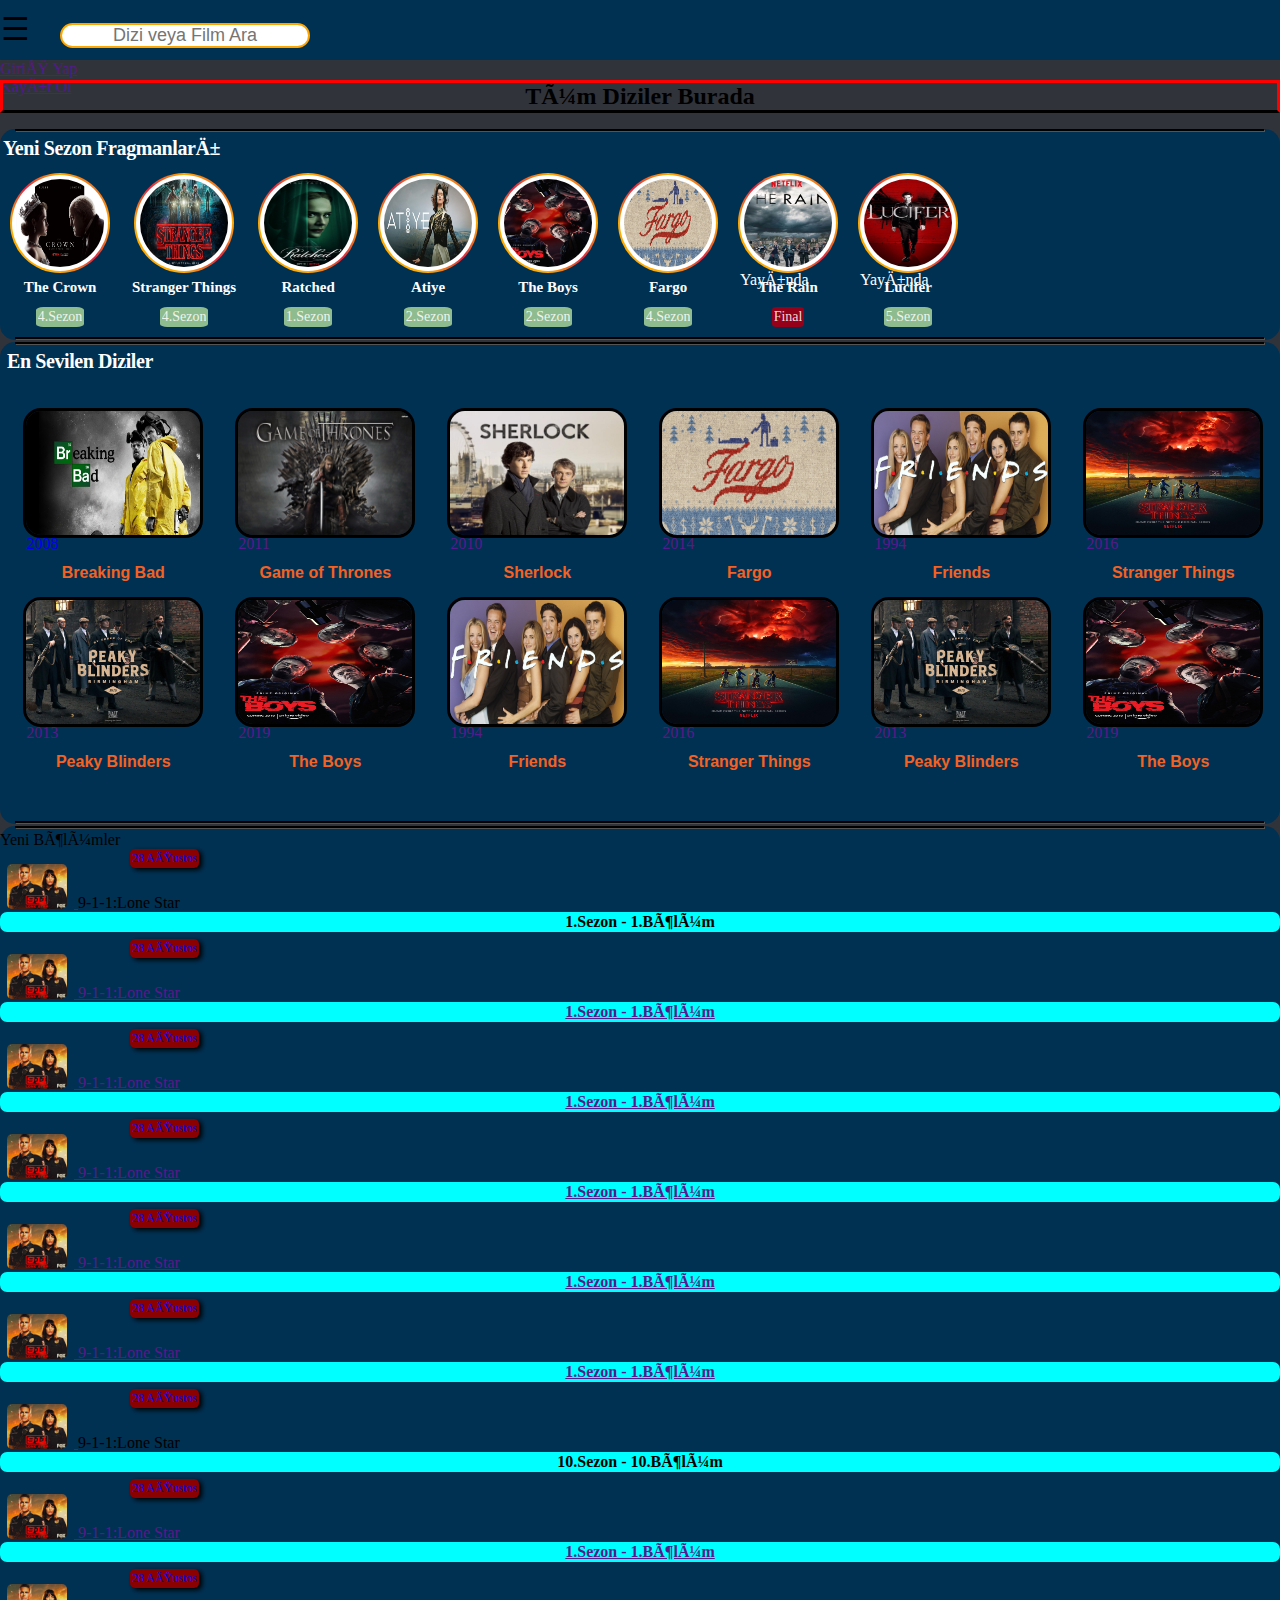
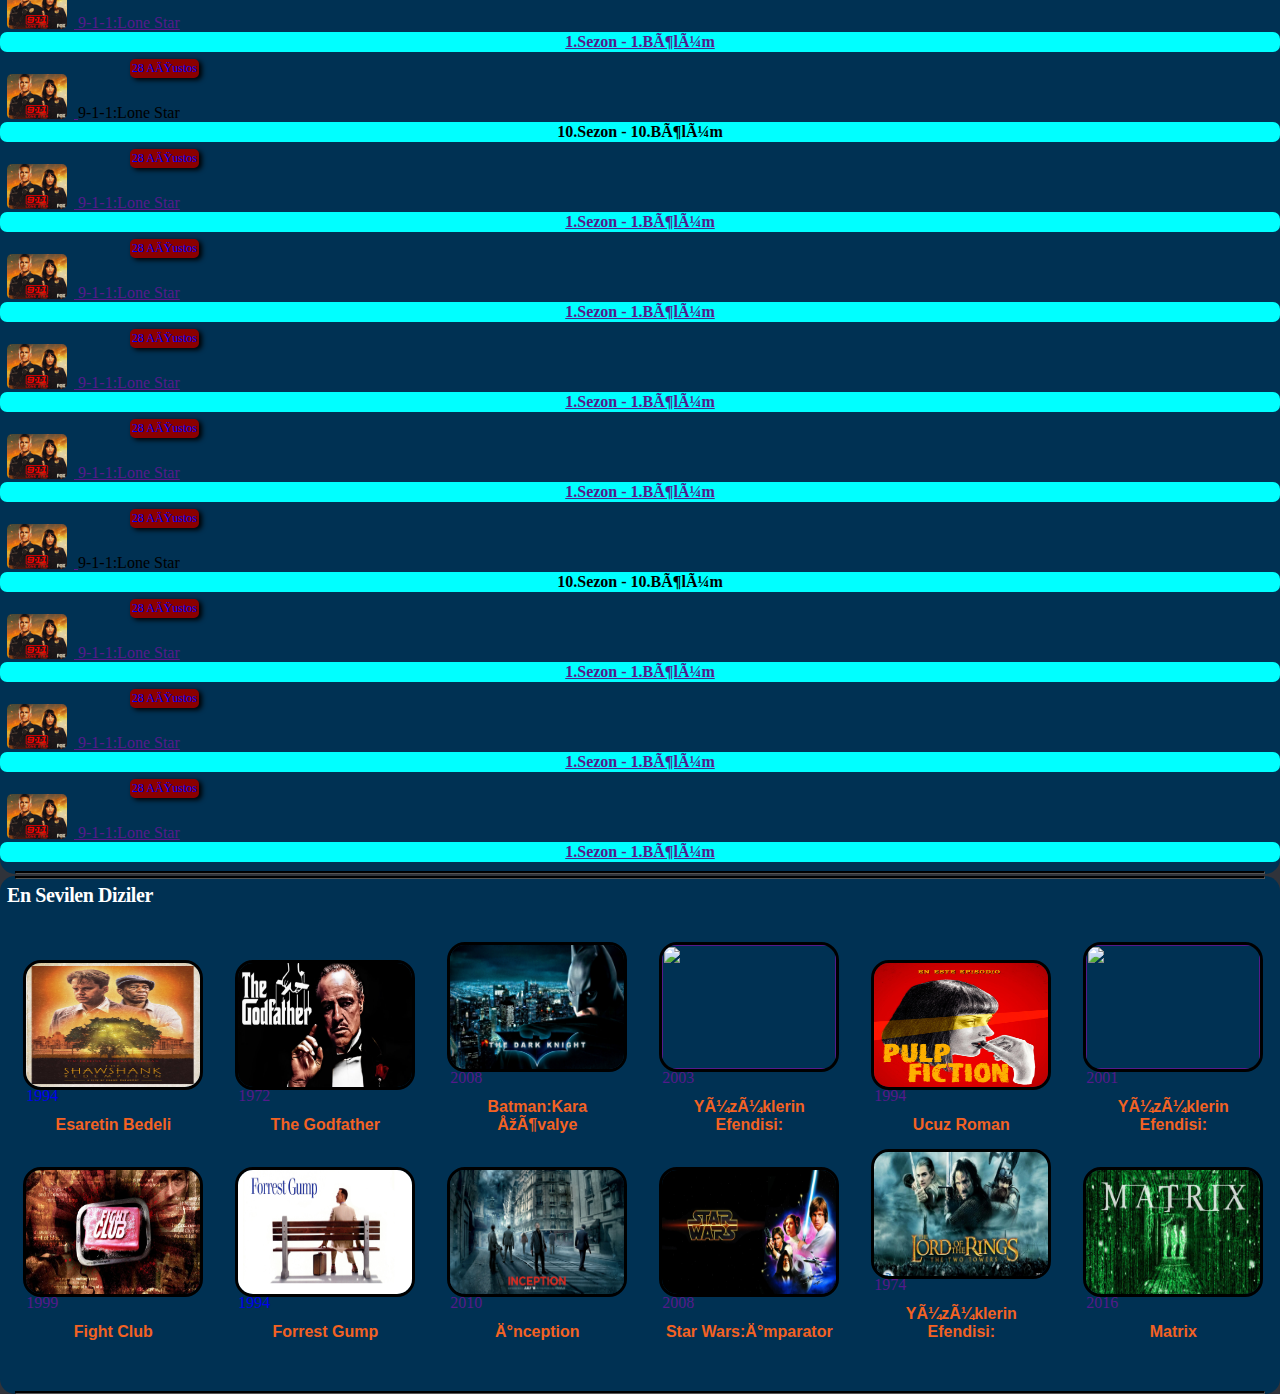
==== commit a189a83d: "Update index.html" ====
--- a/index.html
+++ b/index.html
@@ -67,7 +67,7 @@
 		<li class="trailer">
 			<div class="pp" title="Fragmanı İzlemek İçin Tıkla">
 			 <a href="https://www.youtube.com/watch?v=Xw_Kxy74WKU">
-				<img src="C:\Users\ADMİN\Desktop\Thumbnail\the-crown.jpg">
+				<img src="the-crown.jpg">
 
 			</a>
 			</div>
@@ -79,7 +79,7 @@
 		<li class="trailer">
 			<div class="pp" title="Fragmanı İzlemek İçin Tıkla">
 				<a href="https://www.youtube.com/watch?v=1HJ5xYU-BGo">
-					<img src="C:\Users\ADMİN\Desktop\Thumbnail\stranger-things.jpg">
+					<img src="stranger-things.jpg">
 				</a>
 			</div>
 			<a href="" title="Diziyi İzlemek İçin Tıkla" class="dizi-ad">
@@ -90,7 +90,7 @@
 		<li class="trailer">
 			<div class="pp" title="Fragmanı İzlemek İçin Tıkla">
 			<a href="https://www.youtube.com/watch?v=ZU9ZtlkSnnE">
-				<img src="C:\Users\ADMİN\Desktop\Thumbnail\ratched.jpg">
+				<img src="ratched.jpg">
 			</a>
 			</div>
 			<a href="" title="Diziyi İzlemek İçin Tıkla" class="dizi-ad">			
@@ -101,7 +101,7 @@
 		<li class="trailer">
 			<div class="pp" title="Fragmanı İzlemek İçin Tıkla">
 			<a href="https://www.youtube.com/watch?v=eeKmEzWVKSg">
-				<img src="C:\Users\ADMİN\Desktop\Thumbnail\atiye.jpg">
+				<img src="atiye.jpg">
 			</a>
 			</div>
 			<a href="" title="Diziyi İzlemek İçin Tıkla" class="dizi-ad">			
@@ -112,7 +112,7 @@
 		<li class="trailer">
 			<div class="pp" title="Fragmanı İzlemek İçin Tıkla">
 			<a href="https://www.youtube.com/watch?v=MN8fFM1ZdWo">
-				<img src="C:\Users\ADMİN\Desktop\Thumbnail\the-boys.jpg">
+				<img src="the-boys.jpg">
 			</a>
 			</div>
 			<a href="" title="Diziyi İzlemek İçin Tıkla" class="dizi-ad">			
@@ -123,7 +123,7 @@
 		<li class="trailer">
 			<div class="pp" title="Fragmanı İzlemek İçin Tıkla">
 			<a href="https://www.youtube.com/watch?v=I4ISTHi45_s">
-				<img src="C:\Users\ADMİN\Desktop\Thumbnail\fargo.png">
+				<img src="fargo.png">
 			</a>
 			</div>
 			<a href="" title="Diziyi İzlemek İçin Tıkla" class="dizi-ad">
@@ -134,7 +134,7 @@
 		<li class="trailer">
 			<div class="pp" title="Fragmanı İzlemek İçin Tıkla">
 			<a href="https://www.youtube.com/watch?v=1EWuUgknC90&t=5s" class="yayınlandı">
-				<img src="C:\Users\ADMİN\Desktop\Thumbnail\the-rain.jpg">
+				<img src="the-rain.jpg">
 		<div class="yayında">Yayında</div>				
 			</a>		
 			</div>
@@ -146,7 +146,7 @@
 		<li class="trailer">
 			<div class="pp" title="Fragmanı İzlemek İçin Tıkla">
 			<a href="https://www.youtube.com/watch?v=3mTh2joPPj8&t=23s" class="yayinlandi">
-				<img src="C:\Users\ADMİN\Desktop\Thumbnail\luci-tra.jpg">
+				<img src="luci-tra.jpg">
 		<div class="yayında">Yayında</div>				
 			</a>		
 			</div>
@@ -166,7 +166,7 @@
 <div class="en-sevilen-dizi">
 	<div class="en-sev-foto">
 		<a href="file:///C:/Users/ADMİN/Desktop/Site/new%202.html">
-			<img src="C:\Users\ADMİN\Desktop\Thumbnail\breaking-bad.jpeg">
+			<img src="breaking-bad.jpeg">
 		<span class="çıkış-tarih">	
 			2008
 		</span>
@@ -175,77 +175,77 @@
 	</div>
 	<div class="en-sev-foto">
 		<a href="">
-		<img src="C:\Users\ADMİN\Desktop\Thumbnail\game-of-thrones.jpg"/>
+		<img src="game-of-thrones.jpg"/>
 		<span class="çıkış-tarih">2011</span>		
 		<h5>Game of Thrones</h5>
 		</a>
 	</div>	
 	<div class="en-sev-foto">
 	<a href="">
-		<img src="C:\Users\ADMİN\Desktop\Thumbnail\sherlock1.jpg"/>
+		<img src="sherlock1.jpg"/>
 		<span class="çıkış-tarih">2010</span>		
 		<h5>Sherlock</h5>
 	</a>
 	</div>
 	<div class="en-sev-foto">
 	<a href>
-		<img src="C:\Users\ADMİN\Desktop\Thumbnail\fargo.png"/>
+		<img src="fargo.png"/>
 		<span class="çıkış-tarih">2014</span>			
 		<h5>Fargo</h5>
 	</a>
 	</div>
 	<div class="en-sev-foto">
 	<a href>
-		<img src="C:\Users\ADMİN\Desktop\Thumbnail\friends.jpg"/>
+		<img src="friends.jpg"/>
 		<span class="çıkış-tarih">1994</span>		
 		<h5>Friends</h5>
 	</a>
 	</div>
 	<div class="en-sev-foto">
 	<a href>
-		<img src="C:\Users\ADMİN\Desktop\Thumbnail\stranger_things.jpg"/>
+		<img src="stranger_things.jpg"/>
 		<span class="çıkış-tarih">2016</span>			
 		<h5>Stranger Things</h5>
 	</a>
 	</div>
 	<div class="en-sev-foto">
 	<a href>
-		<img src="C:\Users\ADMİN\Desktop\Thumbnail\peaky-blinders.jpg"/>
+		<img src="peaky-blinders.jpg"/>
 			<span class="çıkış-tarih">2013</span>		
 			<h5>Peaky Blinders</h5>
 			</a>		
 		</div>
 	<div class="en-sev-foto">
 	<a href="">
-		<img src="C:\Users\ADMİN\Desktop\Thumbnail\the-boys.jpg"/>
+		<img src="the-boys.jpg"/>
 		<span class="çıkış-tarih">2019</span>		
 		<h5>The Boys</h5>
 	</a>
 	</div>
 	<div class="en-sev-foto">
 	<a href>
-		<img src="C:\Users\ADMİN\Desktop\Thumbnail\friends.jpg"/>
+		<img src="friends.jpg"/>
 		<span class="çıkış-tarih">1994</span>			
 		<h5>Friends</h5>
 	</a>
 	</div>
 	<div class="en-sev-foto">
 	<a href>
-		<img src="C:\Users\ADMİN\Desktop\Thumbnail\stranger_things.jpg"/>
+		<img src="stranger_things.jpg"/>
 		<span class="çıkış-tarih">2016</span>		
 		<h5>Stranger Things</h5>
 	</a>
 	</div>
 	<div class="en-sev-foto">
 	<a href>
-		<img src="C:\Users\ADMİN\Desktop\Thumbnail\peaky-blinders.jpg"/>
+		<img src="peaky-blinders.jpg"/>
 		<span class="çıkış-tarih">2013</span>			
 		<h5>Peaky Blinders</h5>
 	</a>
 	</div>
 	<div class="en-sev-foto">
 	<a href>
-		<img src="C:\Users\ADMİN\Desktop\Thumbnail\the-boys.jpg"/>
+		<img src="the-boys.jpg"/>
 			<span class="çıkış-tarih">2019</span>		
 			<h5>The Boys</h5>
 			</a>		
@@ -313,7 +313,7 @@
    <li>
 		<div class="son-bolum">
 			<a href="">
-				<img class="yeni-foto" src="C:\Users\ADMİN\Desktop\Thumbnail\911-lone-star.jpg">
+				<img class="yeni-foto" src="911-lone-star.jpg">
 			</a>
             <span href="www.google.com" class="yeni-başlık">9-1-1:Lone Star</span>
             <span class="sezon-bolum">1.Sezon - 1.Bölüm</span>                                  
@@ -326,31 +326,31 @@
    <li>
 		<div class="son-bolum">
 			<a href="">
-				<img class="yeni-foto" src="C:\Users\ADMİN\Desktop\Thumbnail\911-lone-star.jpg">
-            <span class="yeni-başlık">9-1-1:Lone Star</span>
-            <span class="sezon-bolum">1.Sezon - 1.Bölüm</span>                                  
-			</a>
-				<span class="date">
-					<date>28 Ağustos</date>
-				</span>	
-		</div>
-    </li> 
-   <li>
-		<div class="son-bolum">
-			<a href="">
-				<img class="yeni-foto" src="C:\Users\ADMİN\Desktop\Thumbnail\911-lone-star.jpg">
-            <span class="yeni-başlık">9-1-1:Lone Star</span>
-            <span class="sezon-bolum">1.Sezon - 1.Bölüm</span>                                  
-			</a>
-				<span class="date">
-					<date>28 Ağustos</date>
-				</span>	
-		</div>
-    </li> 
-   <li>
-		<div class="son-bolum">
-			<a href="">
-				<img class="yeni-foto" src="C:\Users\ADMİN\Desktop\Thumbnail\911-lone-star.jpg">
+				<img class="yeni-foto" src="911-lone-star.jpg">
+            <span class="yeni-başlık">9-1-1:Lone Star</span>
+            <span class="sezon-bolum">1.Sezon - 1.Bölüm</span>                                  
+			</a>
+				<span class="date">
+					<date>28 Ağustos</date>
+				</span>	
+		</div>
+    </li> 
+   <li>
+		<div class="son-bolum">
+			<a href="">
+				<img class="yeni-foto" src="911-lone-star.jpg">
+            <span class="yeni-başlık">9-1-1:Lone Star</span>
+            <span class="sezon-bolum">1.Sezon - 1.Bölüm</span>                                  
+			</a>
+				<span class="date">
+					<date>28 Ağustos</date>
+				</span>	
+		</div>
+    </li> 
+   <li>
+		<div class="son-bolum">
+			<a href="">
+				<img class="yeni-foto" src="911-lone-star.jpg">
             <span class="yeni-başlık">9-1-1:Lone Star</span>
             <span class="sezon-bolum">1.Sezon - 1.Bölüm</span>                                 
 			</a>
@@ -362,31 +362,31 @@
    <li>
 		<div class="son-bolum">
 			<a href="">
-				<img class="yeni-foto" src="C:\Users\ADMİN\Desktop\Thumbnail\911-lone-star.jpg">
-            <span class="yeni-başlık">9-1-1:Lone Star</span>
-            <span class="sezon-bolum">1.Sezon - 1.Bölüm</span>                                  
-			</a>
-				<span class="date">
-					<date>28 Ağustos</date>
-				</span>	
-		</div>
-    </li> 
-   <li>
-		<div class="son-bolum">
-			<a href="">
-				<img class="yeni-foto" src="C:\Users\ADMİN\Desktop\Thumbnail\911-lone-star.jpg">
-            <span class="yeni-başlık">9-1-1:Lone Star</span>
-            <span class="sezon-bolum">1.Sezon - 1.Bölüm</span>                                  
-			</a>
-				<span class="date">
-					<date>28 Ağustos</date>
-				</span>	
-		</div>
-    </li> 
-   <li>
-		<div class="son-bolum">
-			<a href="">
-				<img class="yeni-foto" src="C:\Users\ADMİN\Desktop\Thumbnail\911-lone-star.jpg">
+				<img class="yeni-foto" src="911-lone-star.jpg">
+            <span class="yeni-başlık">9-1-1:Lone Star</span>
+            <span class="sezon-bolum">1.Sezon - 1.Bölüm</span>                                  
+			</a>
+				<span class="date">
+					<date>28 Ağustos</date>
+				</span>	
+		</div>
+    </li> 
+   <li>
+		<div class="son-bolum">
+			<a href="">
+				<img class="yeni-foto" src="911-lone-star.jpg">
+            <span class="yeni-başlık">9-1-1:Lone Star</span>
+            <span class="sezon-bolum">1.Sezon - 1.Bölüm</span>                                  
+			</a>
+				<span class="date">
+					<date>28 Ağustos</date>
+				</span>	
+		</div>
+    </li> 
+   <li>
+		<div class="son-bolum">
+			<a href="">
+				<img class="yeni-foto" src="911-lone-star.jpg">
 			</a>
             <span class="yeni-başlık">9-1-1:Lone Star</span>
             <p class="sezon-bolum">10.Sezon - 10.Bölüm</p>
@@ -398,31 +398,31 @@
    <li>
 		<div class="son-bolum">
 			<a href="">
-				<img class="yeni-foto" src="C:\Users\ADMİN\Desktop\Thumbnail\911-lone-star.jpg">
-            <span class="yeni-başlık">9-1-1:Lone Star</span>
-            <span class="sezon-bolum">1.Sezon - 1.Bölüm</span>                                  
-			</a>
-				<span class="date">
-					<date>28 Ağustos</date>
-				</span>	
-		</div>
-    </li> 
-   <li>
-		<div class="son-bolum">
-			<a href="">
-				<img class="yeni-foto" src="C:\Users\ADMİN\Desktop\Thumbnail\911-lone-star.jpg">
-            <span class="yeni-başlık">9-1-1:Lone Star</span>
-            <span class="sezon-bolum">1.Sezon - 1.Bölüm</span>                                  
-			</a>
-				<span class="date">
-					<date>28 Ağustos</date>
-				</span>	
-		</div>
-    </li> 
-   <li>
-		<div class="son-bolum">
-			<a href="">
-				<img class="yeni-foto" src="C:\Users\ADMİN\Desktop\Thumbnail\911-lone-star.jpg">
+				<img class="yeni-foto" src="911-lone-star.jpg">
+            <span class="yeni-başlık">9-1-1:Lone Star</span>
+            <span class="sezon-bolum">1.Sezon - 1.Bölüm</span>                                  
+			</a>
+				<span class="date">
+					<date>28 Ağustos</date>
+				</span>	
+		</div>
+    </li> 
+   <li>
+		<div class="son-bolum">
+			<a href="">
+				<img class="yeni-foto" src="911-lone-star.jpg">
+            <span class="yeni-başlık">9-1-1:Lone Star</span>
+            <span class="sezon-bolum">1.Sezon - 1.Bölüm</span>                                  
+			</a>
+				<span class="date">
+					<date>28 Ağustos</date>
+				</span>	
+		</div>
+    </li> 
+   <li>
+		<div class="son-bolum">
+			<a href="">
+				<img class="yeni-foto" src="911-lone-star.jpg">
 			</a>
             <span class="yeni-başlık">9-1-1:Lone Star</span>
             <p class="sezon-bolum">10.Sezon - 10.Bölüm</p>
@@ -434,55 +434,55 @@
    <li>
 		<div class="son-bolum">
 			<a href="">
-				<img class="yeni-foto" src="C:\Users\ADMİN\Desktop\Thumbnail\911-lone-star.jpg">
-            <span class="yeni-başlık">9-1-1:Lone Star</span>
-            <span class="sezon-bolum">1.Sezon - 1.Bölüm</span>                                  
-			</a>
-				<span class="date">
-					<date>28 Ağustos</date>
-				</span>	
-		</div>
-    </li> 
-   <li>
-		<div class="son-bolum">
-			<a href="">
-				<img class="yeni-foto" src="C:\Users\ADMİN\Desktop\Thumbnail\911-lone-star.jpg">
-            <span class="yeni-başlık">9-1-1:Lone Star</span>
-            <span class="sezon-bolum">1.Sezon - 1.Bölüm</span>                                  
-			</a>
-				<span class="date">
-					<date>28 Ağustos</date>
-				</span>	
-		</div>
-    </li> 
-   <li>
-		<div class="son-bolum">
-			<a href="">
-				<img class="yeni-foto" src="C:\Users\ADMİN\Desktop\Thumbnail\911-lone-star.jpg">
-            <span class="yeni-başlık">9-1-1:Lone Star</span>
-            <span class="sezon-bolum">1.Sezon - 1.Bölüm</span>                                  
-			</a>
-				<span class="date">
-					<date>28 Ağustos</date>
-				</span>	
-		</div>
-    </li> 
-   <li>
-		<div class="son-bolum">
-			<a href="">
-				<img class="yeni-foto" src="C:\Users\ADMİN\Desktop\Thumbnail\911-lone-star.jpg">
-            <span class="yeni-başlık">9-1-1:Lone Star</span>
-            <span class="sezon-bolum">1.Sezon - 1.Bölüm</span>                                  
-			</a>
-				<span class="date">
-					<date>28 Ağustos</date>
-				</span>	
-		</div>
-    </li> 
-   <li>
-		<div class="son-bolum">
-			<a href="">
-				<img class="yeni-foto" src="C:\Users\ADMİN\Desktop\Thumbnail\911-lone-star.jpg">
+				<img class="yeni-foto" src="911-lone-star.jpg">
+            <span class="yeni-başlık">9-1-1:Lone Star</span>
+            <span class="sezon-bolum">1.Sezon - 1.Bölüm</span>                                  
+			</a>
+				<span class="date">
+					<date>28 Ağustos</date>
+				</span>	
+		</div>
+    </li> 
+   <li>
+		<div class="son-bolum">
+			<a href="">
+				<img class="yeni-foto" src="911-lone-star.jpg">
+            <span class="yeni-başlık">9-1-1:Lone Star</span>
+            <span class="sezon-bolum">1.Sezon - 1.Bölüm</span>                                  
+			</a>
+				<span class="date">
+					<date>28 Ağustos</date>
+				</span>	
+		</div>
+    </li> 
+   <li>
+		<div class="son-bolum">
+			<a href="">
+				<img class="yeni-foto" src="911-lone-star.jpg">
+            <span class="yeni-başlık">9-1-1:Lone Star</span>
+            <span class="sezon-bolum">1.Sezon - 1.Bölüm</span>                                  
+			</a>
+				<span class="date">
+					<date>28 Ağustos</date>
+				</span>	
+		</div>
+    </li> 
+   <li>
+		<div class="son-bolum">
+			<a href="">
+				<img class="yeni-foto" src="911-lone-star.jpg">
+            <span class="yeni-başlık">9-1-1:Lone Star</span>
+            <span class="sezon-bolum">1.Sezon - 1.Bölüm</span>                                  
+			</a>
+				<span class="date">
+					<date>28 Ağustos</date>
+				</span>	
+		</div>
+    </li> 
+   <li>
+		<div class="son-bolum">
+			<a href="">
+				<img class="yeni-foto" src="911-lone-star.jpg">
 			</a>
             <span class="yeni-başlık">9-1-1:Lone Star</span>
             <p class="sezon-bolum">10.Sezon - 10.Bölüm</p>
@@ -494,19 +494,19 @@
    <li>
 		<div class="son-bolum">
 			<a href="">
-				<img class="yeni-foto" src="C:\Users\ADMİN\Desktop\Thumbnail\911-lone-star.jpg">
-            <span class="yeni-başlık">9-1-1:Lone Star</span>
-            <span class="sezon-bolum">1.Sezon - 1.Bölüm</span>                                  
-			</a>
-				<span class="date">
-					<date>28 Ağustos</date>
-				</span>	
-		</div>
-    </li> 
-   <li>
-		<div class="son-bolum">
-			<a href="">
-				<img class="yeni-foto" src="C:\Users\ADMİN\Desktop\Thumbnail\911-lone-star.jpg">
+				<img class="yeni-foto" src="911-lone-star.jpg">
+            <span class="yeni-başlık">9-1-1:Lone Star</span>
+            <span class="sezon-bolum">1.Sezon - 1.Bölüm</span>                                  
+			</a>
+				<span class="date">
+					<date>28 Ağustos</date>
+				</span>	
+		</div>
+    </li> 
+   <li>
+		<div class="son-bolum">
+			<a href="">
+				<img class="yeni-foto" src="911-lone-star.jpg">
             <span class="yeni-başlık">9-1-1:Lone Star</span>
             <span class="sezon-bolum">1.Sezon - 1.Bölüm</span>                                  
 			</a>
@@ -518,7 +518,7 @@
 	<li>
 		<div class="son-bolum">
 			<a href="">
-				<img class="yeni-foto" src="C:\Users\ADMİN\Desktop\Thumbnail\911-lone-star.jpg">
+				<img class="yeni-foto" src="911-lone-star.jpg">
             <span class="yeni-başlık">9-1-1:Lone Star</span>
             <span class="sezon-bolum">1.Sezon - 1.Bölüm</span>                                  
 			</a>
@@ -537,84 +537,84 @@
 <div class="en-sevilen-dizi">
 	<div class="en-sev-foto">
 		<a href="file:///C:/Users/ADMİN/Desktop/Site/new%202.html">
-			<img src="C:\Users\ADMİN\Desktop\Thumbnail\esaretin-bedeli.jpg">
+			<img src="esaretin-bedeli.jpg">
 		<span class="çıkış-tarih">1994</span>
 		<h5>Esaretin Bedeli</h5>			
 		</a>	
 	</div>
 	<div class="en-sev-foto">
 		<a href="">
-		<img src="C:\Users\ADMİN\Desktop\Thumbnail\the-godfather.jpg"/>
+		<img src="the-godfather.jpg"/>
 		<span class="çıkış-tarih">1972</span>		
 		<h5>The Godfather</h5>
 		</a>
 	</div>
 	<div class="en-sev-foto">
 	<a href="">
-		<img src="C:\Users\ADMİN\Desktop\Thumbnail\the-dark-knight.jpg"/>
+		<img src="the-dark-knight.jpg"/>
 		<span class="çıkış-tarih">2008</span>		
 		<h5>Batman:Kara Şövalye</h5>
 	</a>
 	</div>
 	<div class="en-sev-foto">
 	<a href>
-		<img src="C:\Users\ADMİN\Desktop\Thumbnail\yüzüklerin-efendisi-king.jpg"/>
+		<img src="yüzüklerin-efendisi-king.jpg"/>
 		<span class="çıkış-tarih">2003</span>			
 		<h5>Yüzüklerin Efendisi:</h5>
 	</a>
 	</div>
 	<div class="en-sev-foto">
 	<a href>
-		<img src="C:\Users\ADMİN\Desktop\Thumbnail\pulp_fiction.jpg"/>
+		<img src="pulp_fiction.jpg"/>
 		<span class="çıkış-tarih">1994</span>		
 		<h5>Ucuz Roman</h5>
 	</a>
 	</div>
 	<div class="en-sev-foto">
 	<a href>
-		<img src="C:\Users\ADMİN\Desktop\Thumbnail\yüzük-kardeşliği.jpg"/>
+		<img src="yüzük-kardeşliği.jpg"/>
 		<span class="çıkış-tarih">2001</span>			
 		<h5>Yüzüklerin Efendisi:</h5>
 	</a>
 	</div>
 	<div class="en-sev-foto">
 	<a href>
-		<img src="C:\Users\ADMİN\Desktop\Thumbnail\fight-club.jpg"/>
+		<img src="fight-club.jpg"/>
 			<span class="çıkış-tarih">1999</span>		
 			<h5>Fight Club</h5>
 			</a>		
 		</div>
 	<div class="en-sev-foto">
 		<a href="file:///C:/Users/ADMİN/Desktop/Site/new%202.html">
-			<img src="C:\Users\ADMİN\Desktop\Thumbnail\forrest-gump.jpg">
+			<img src="forrest-gump.jpg">
 		<span class="çıkış-tarih">1994</span>
 		<h5>Forrest Gump</h5>			
 		</a>	
 	</div>
 	<div class="en-sev-foto">
 		<a href="">
-		<img src="C:\Users\ADMİN\Desktop\Thumbnail\inception.jpg"/>
+		<img src="inception.jpg"/>
 		<span class="çıkış-tarih">2010</span>		
 		<h5>İnception</h5>
 		</a>
 	</div>	
 	<div class="en-sev-foto">
 	<a href="">
-		<img src="C:\Users\ADMİN\Desktop\Thumbnail\star-wars.jpg"/>
+		<img src="star-wars.jpg"/>
 		<span class="çıkış-tarih">2008</span>		
 		<h5>Star Wars:İmparator</h5>
 	</a>
 	</div>
 	<div class="en-sev-foto">
 	<a href>
-		<img src="C:\Users\ADMİN\Desktop\Thumbnail\the-two-towers.jpg"/>
+		<img src="the-two-towers.jpg"/>
 		<span class="çıkış-tarih">1974</span>			
 		<h5>Yüzüklerin Efendisi:</h5>
 	</a>
 	</div>
 	<div class="en-sev-foto">
 	<a href>
-		<img src="C:\Users\ADMİN\Desktop\Thumbnail\the-matrix.jpg"/>
+		<img src="the-matrix.jpg"/>
 		<span class="çıkış-tarih">2016</span>		
 		<h5>Matrix</h5>
 	</a>
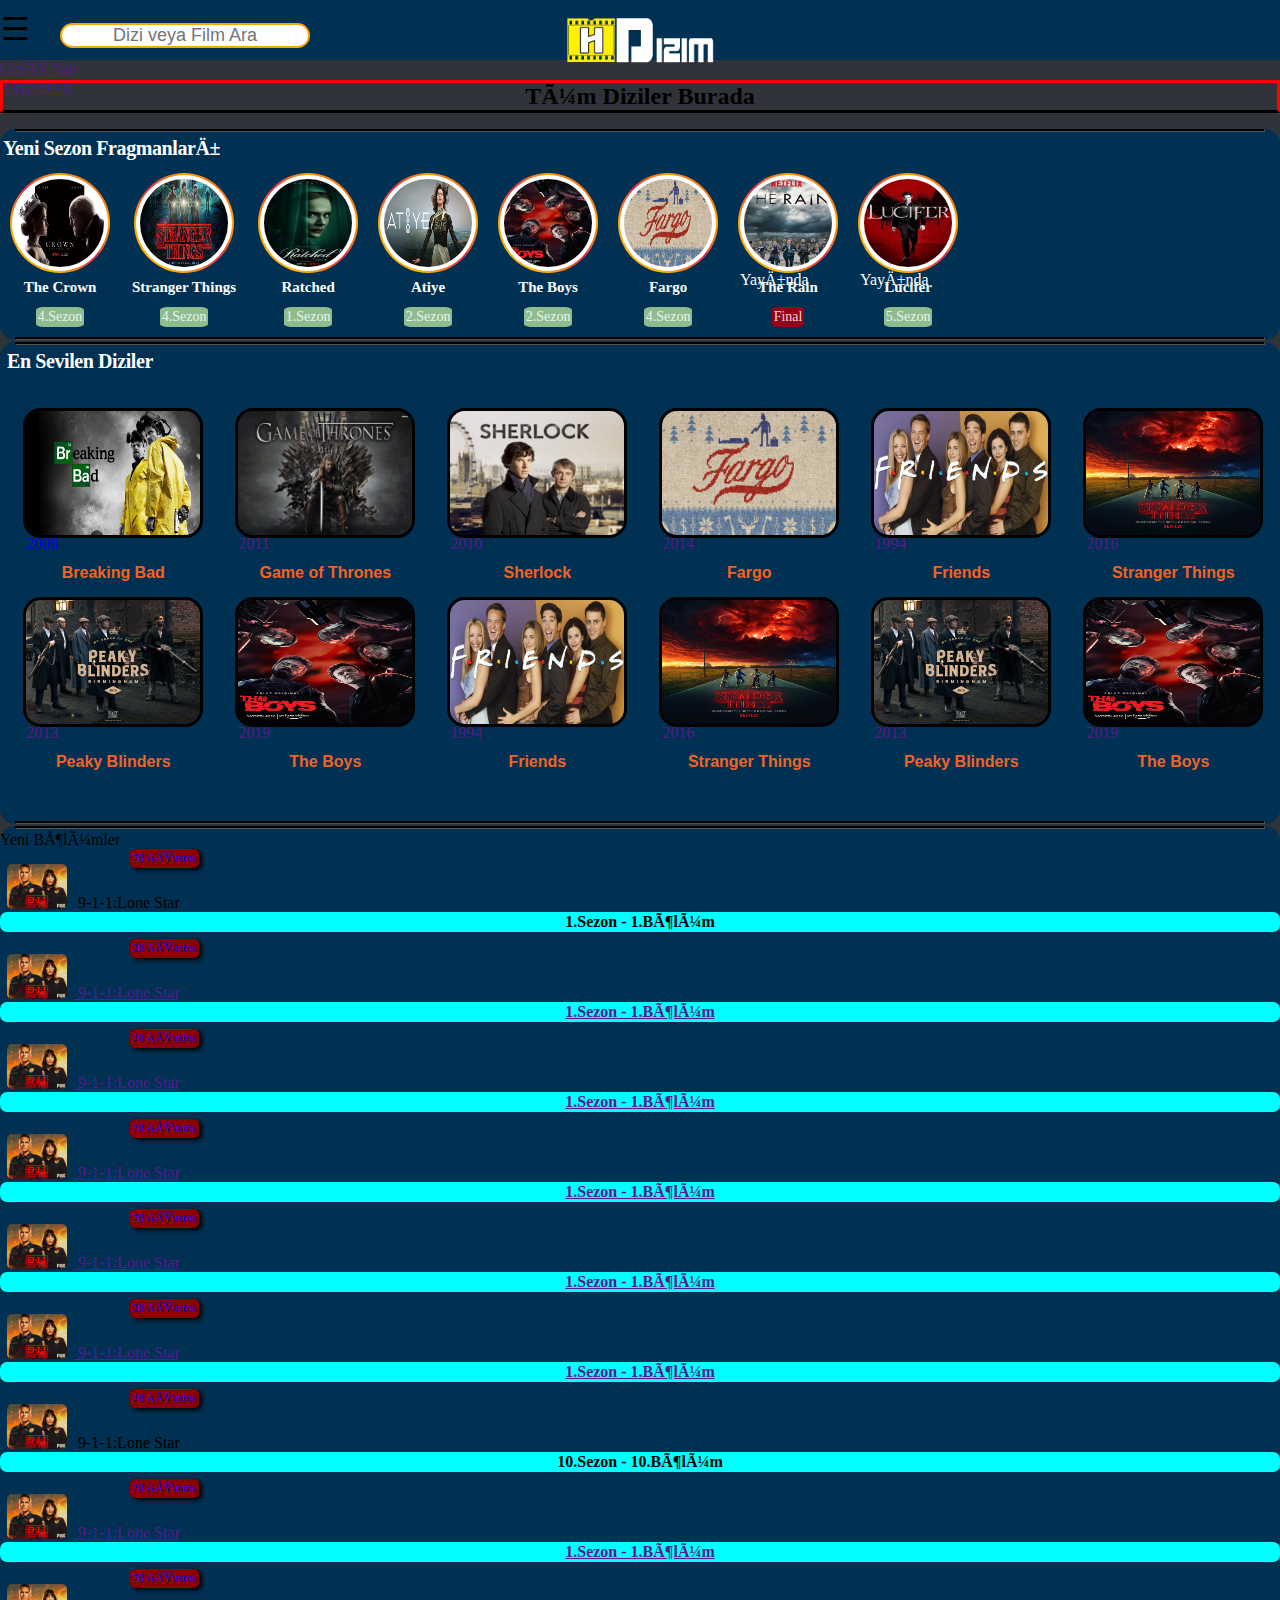
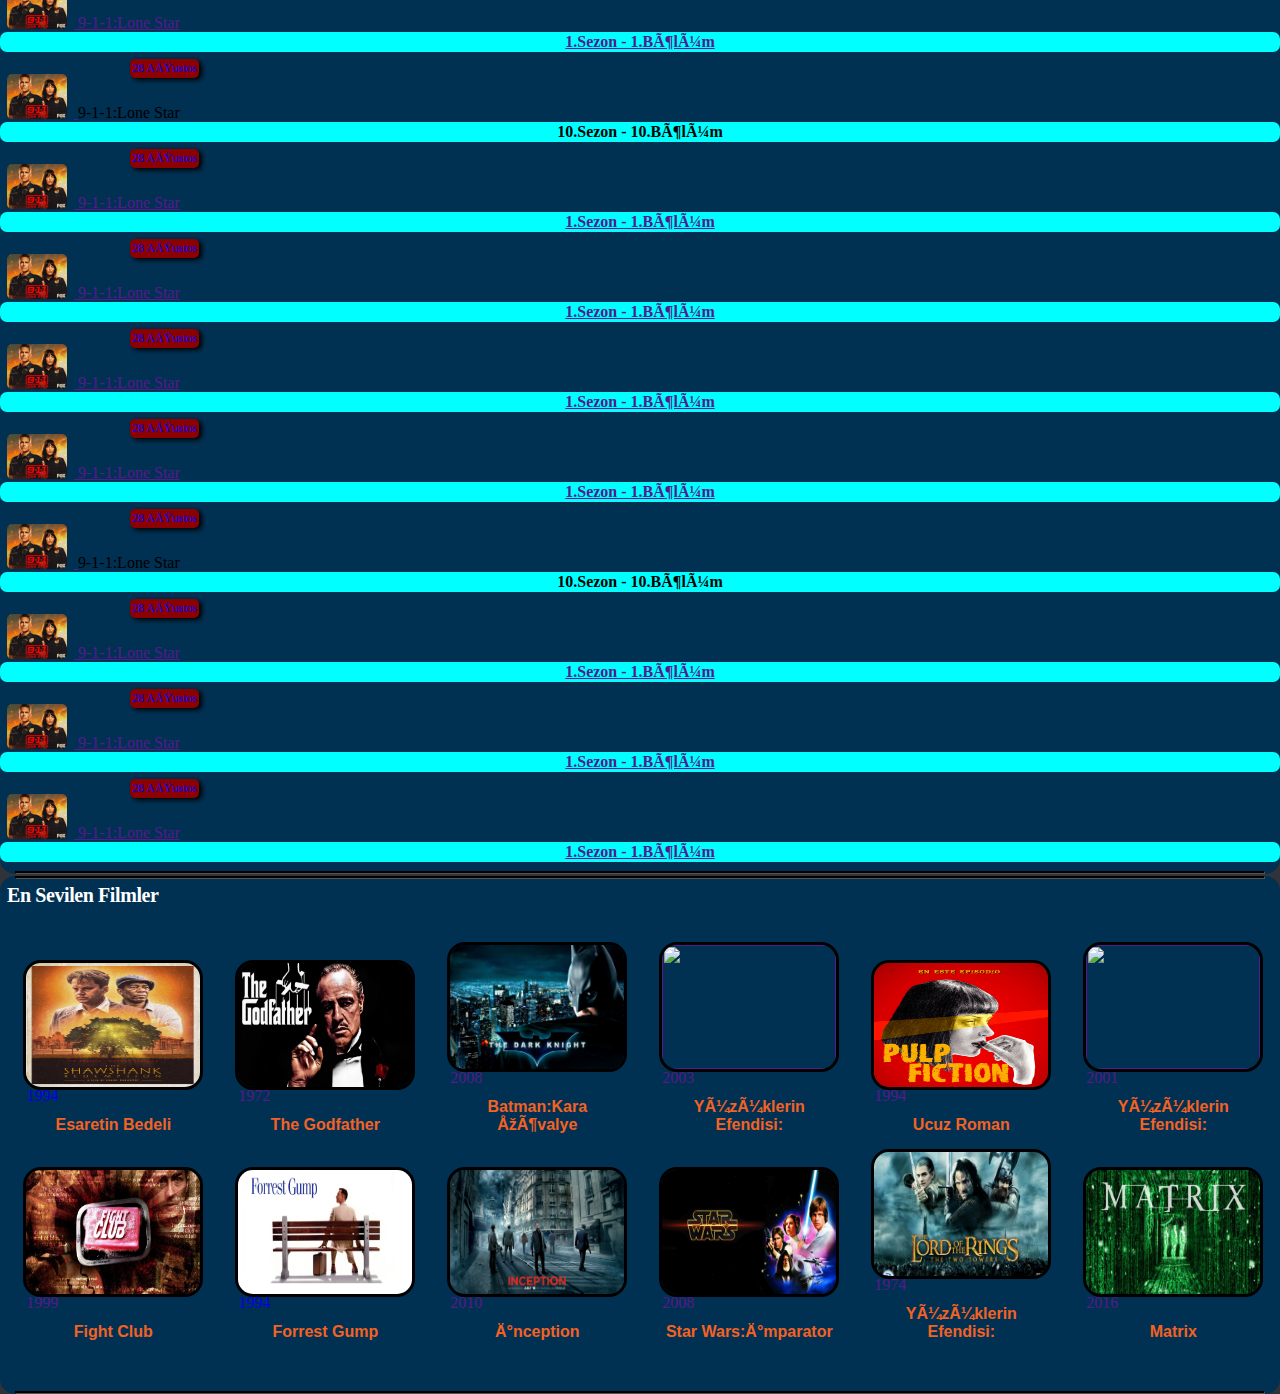
==== commit 41ae0cd3: "Update index.html" ====
--- a/index.html
+++ b/index.html
@@ -2,7 +2,7 @@
 <head>
 	<meta http-equiv="Content-type" content="text/html;charset="utf-8">
 	<title>HDizim</title>
-	<link rel="icon" href="C:\Users\ADMİN\Desktop\Thumbnail\HD-256.ico" type="image/x-icon"/>
+	<link rel="icon" href="HD-256.ico" type="image/x-icon"/>
 	<link rel="stylesheet" type="text/css" href="side.css"/>             
 	<link rel="stylesheet" type="text/css" href="v1.css"/>             
 	<link rel="stylesheet" type="text/css" href="trailer.css"/>          
@@ -145,7 +145,7 @@
 		</li>	
 		<li class="trailer">
 			<div class="pp" title="Fragmanı İzlemek İçin Tıkla">
-			<a href="https://www.youtube.com/watch?v=3mTh2joPPj8&t=23s" class="yayinlandi">
+			<a href="https://www.youtube.com/watch?v=3mTh2joPPj8&t=23s" class="yayınlandı">
 				<img src="luci-tra.jpg">
 		<div class="yayında">Yayında</div>				
 			</a>		
@@ -533,7 +533,7 @@
 </div>                                                           
 <div class="background-bar">  
 <hr class="en-bar"> 
-<div class="en-sevilenler">En Sevilen Diziler</div>
+<div class="en-sevilenler">En Sevilen Filmler</div>
 <div class="en-sevilen-dizi">
 	<div class="en-sev-foto">
 		<a href="file:///C:/Users/ADMİN/Desktop/Site/new%202.html">
--- a/v1.css
+++ b/v1.css
@@ -40,7 +40,7 @@
         display:inline-block;
         width: 100%;
         height: 80px;
-        background: url(file:///C:/Users/ADMİN/Desktop/Thumbnail/Logo.png)center no-repeat;
+        background: url(Logo.png) center no-repeat;
         background-size: 160px;
         text-indent: -999px;
         cursor:context-menu;
@@ -56,4 +56,4 @@
 		top:under;
 		top:74%;
 		left:1%;
-	}+	}
